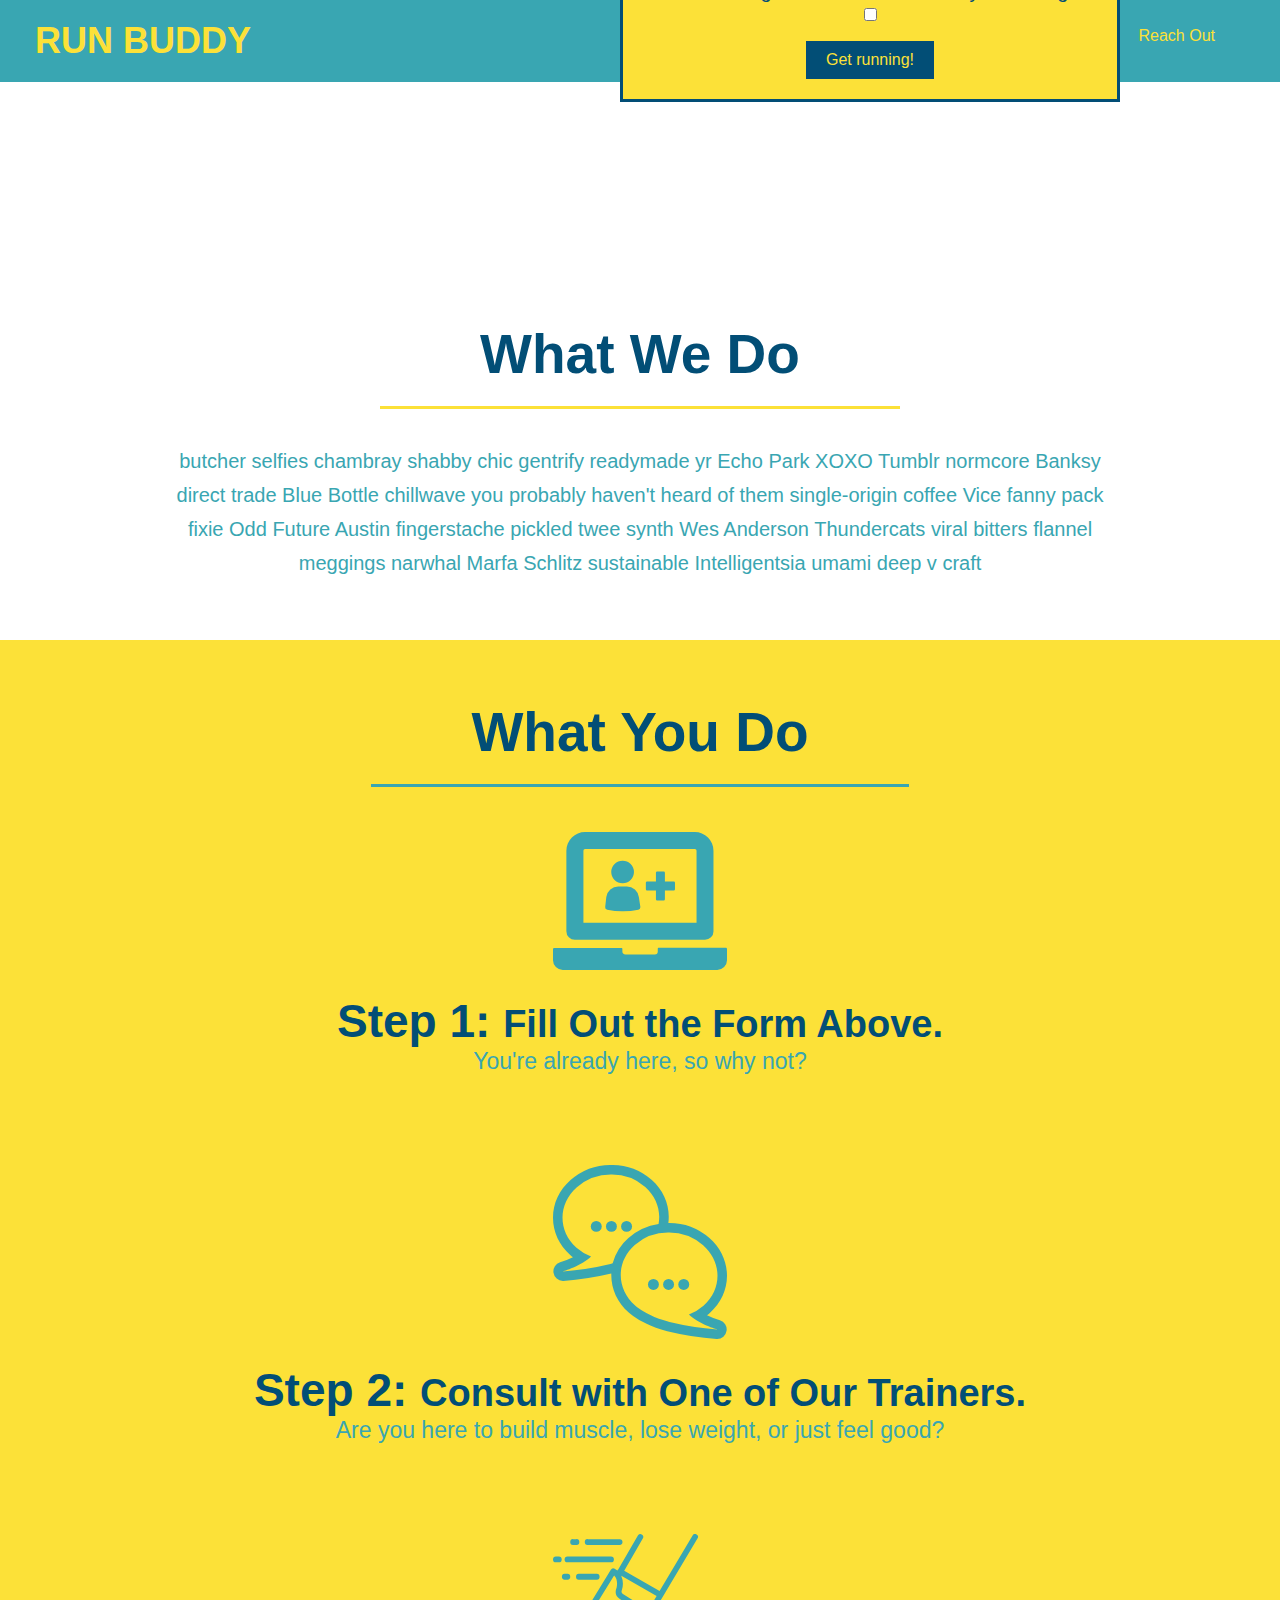
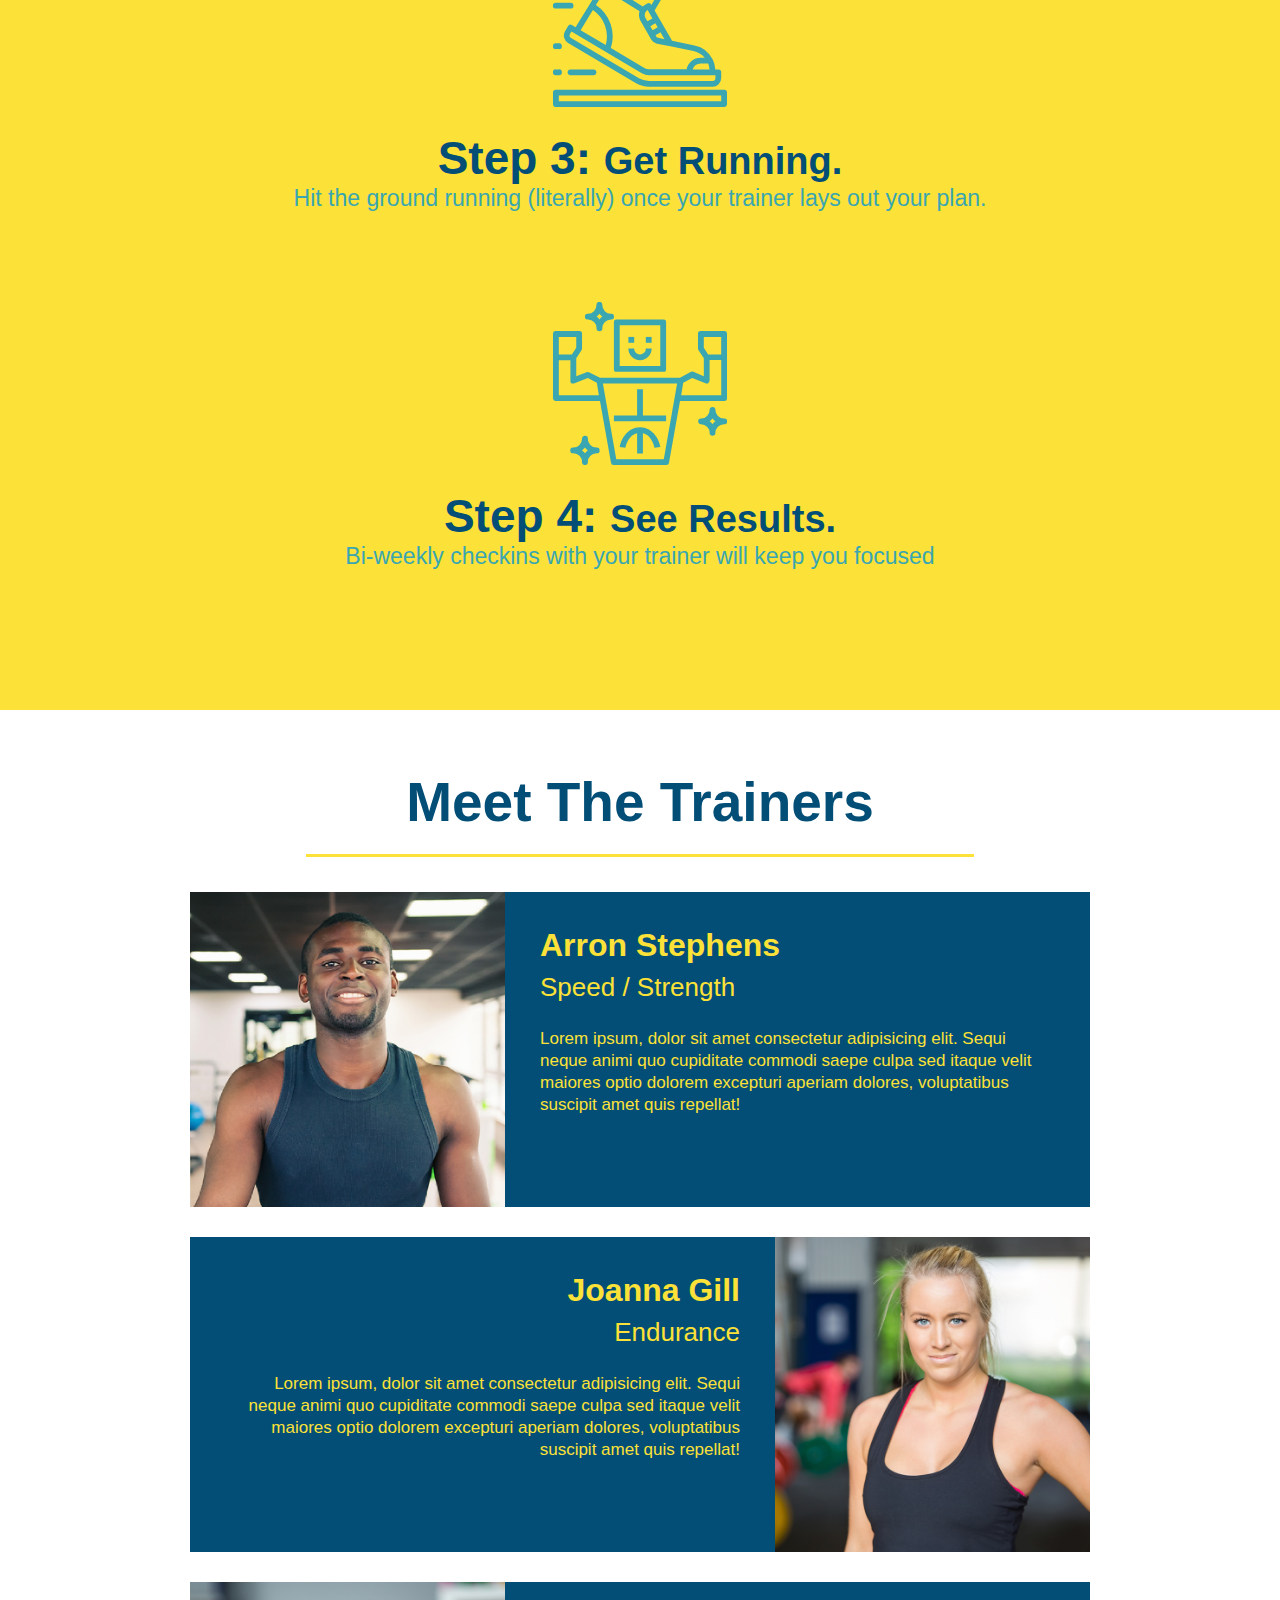
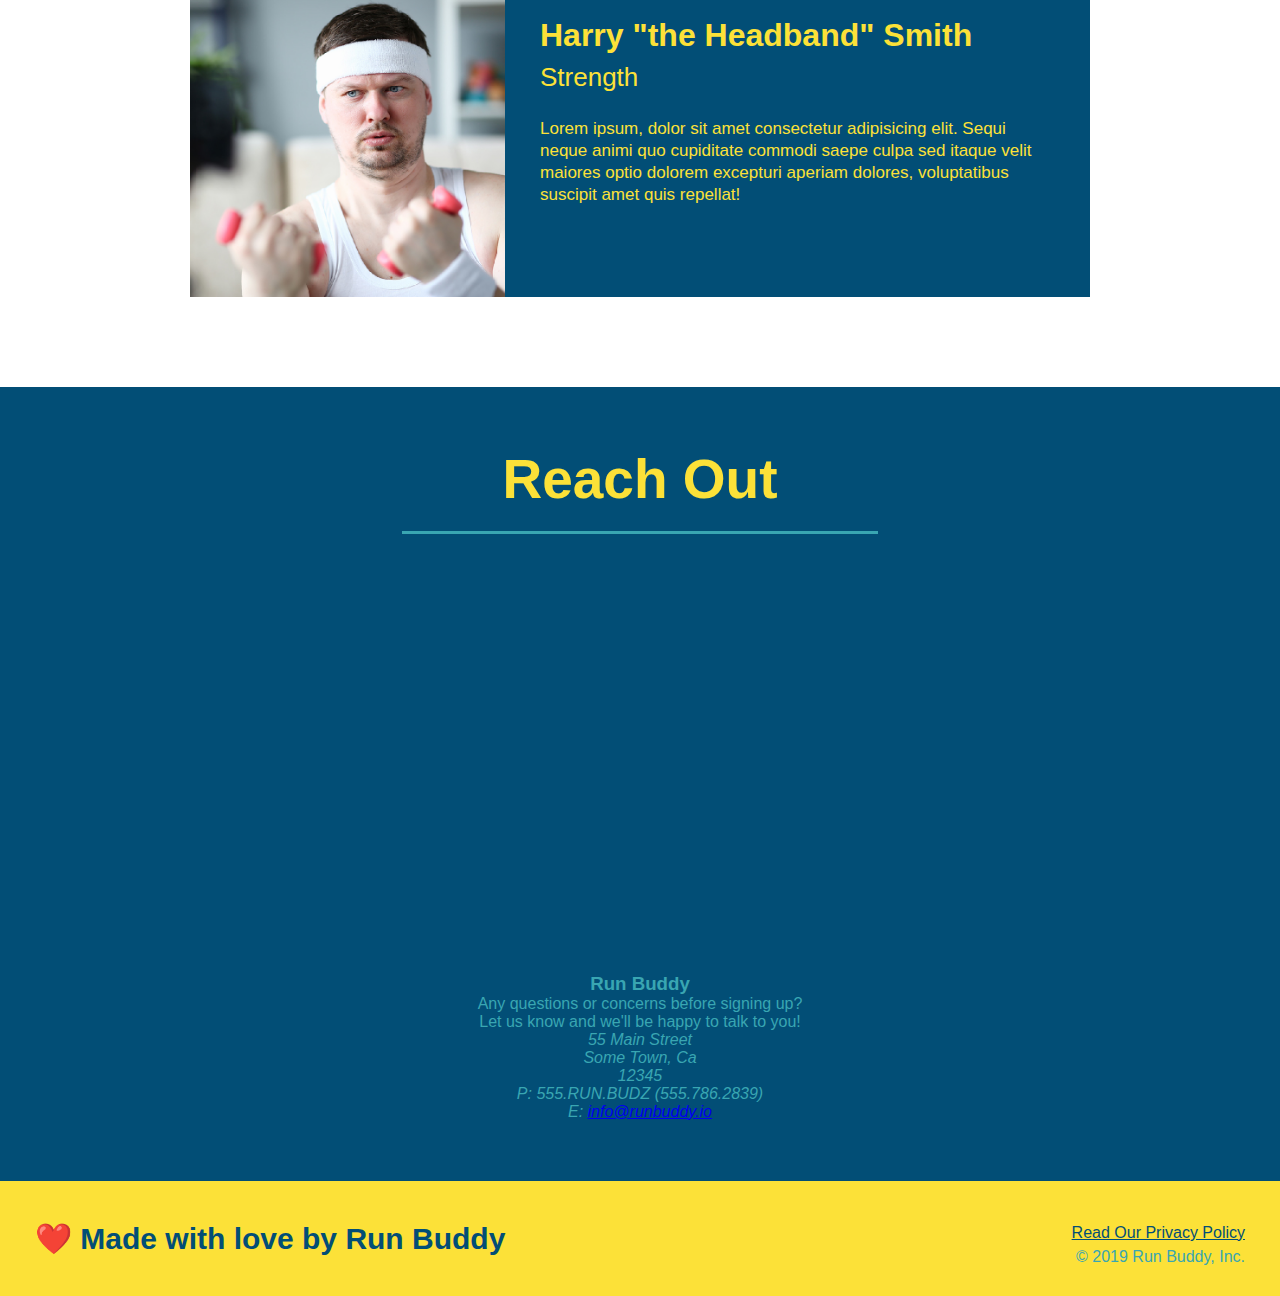
==== index.html @ 63d90741 "commit for pull" ====
<!DOCTYPE html>
<html lang="en">
<head>
    <link rel="stylesheet" href="./assets/css/style.css" />
    <meta charset="utf-8" />
    <title> Run Buddy</title>
</head>
<body>
    <!--navigation -->
 <header>
    <h1>
        <a href="/">RUN BUDDY </a>
    </h1>   
    <nav>
        <!-- Unordered list element -->
        <ul>
            <!-- List element element-->
            <li>
                <!-- Anchor element -->
                <a href="#what-we-do">What We Do</a>
            </li>
            <li>
                <a href="#what-you-do">What You Do</a>
            </li>
            <li>
                <a href="#your-trainers">Your Trainers </a>
            </li>
            <li>
                <a href="#reach-out">Reach Out </a>

            </li>
        </ul>
    </nav>
    </header>

    <!-- hero/jumbotron-->
    <section class="hero">
        <div class="hero-form">
            <h3> Get Started Today</h3>
             <p>Fill out this form and one of our trainers will schedule a consult</p>
        <!-- Add form element --> 
        <form>
            <label for="name">Enter full name:</label>
            <input type="text" placeholder="Your Name" name="name" id="name" class="form-input"/>
            
            <label for="email">Enter email address</label>
            <input type="text" placeholder="Email Address" name="email" id="email" class="form-input" />
            
            <label for="phone">Enter a telephone number:</label>
            <input type="text" placeholder="Phone Number" name="phone" id="phone" class="form-input"/>
            <p>
                Have you worked out with a trainer before?
                <input type="radio" name="trainer-confirm" id="trainer-yes" />
                <label for="trainer-yes">Yes</label>
                <input type="radio" name="trainer-confirm" id="trainer-no" />
                <label for="trainer-no">No</label>
            </p>
            <p>
                <label for="checkbox" >
                  I acknowledge that I am at least 18 years of age.
                </label>
                <input type="checkbox" name="age-confirm" id="checkbox" />
              </p>
              <button type="submit">
                Get running!
              </button>
        </form>    
        </div>
    </section>

    <!-- "what we do" section -->
    <section id="what-we-do" class="intro">
        <h2 class="section-title primary-border">What We Do</h2>
        <p>
            butcher selfies chambray shabby chic gentrify readymade yr Echo Park XOXO Tumblr normcore Banksy direct trade Blue Bottle chillwave you probably haven't heard of them single-origin coffee Vice fanny pack fixie Odd Future Austin fingerstache pickled twee synth Wes Anderson Thundercats viral bitters flannel meggings narwhal Marfa Schlitz sustainable Intelligentsia umami deep v craft
        </p>
    </section>

    <!-- "what you do" section -->
    <section id="what-you-do" class="steps">
        <h2 class="section-title secondary-border">What You Do</h2>
        
        <div>
            <!-- insert this img element -->
            <img src="./assets/images/step-1.svg" alt="" />
            <h3>Step 1: <span>Fill Out the Form Above.</span></h3>
            <p> You're already here, so why not?</p>
        </div>

        <div>
            <img src="./assets/images/step-2.svg" alt="" />
            <h3>Step 2: <span>Consult with One of Our Trainers.</span></h3> 
            <p>Are you here to build muscle, lose weight, or just feel good?</p>
        </div>

        <div>
            <img src="./assets/images/step-3.svg" alt="" />
            <h3>Step 3: <span>Get Running.</span></h3>
            <p>Hit the ground running (literally) once your trainer lays out your plan.</p>
        </div>

        <div> 
            <img src="./assets/images/step-4.svg" alt="" />
            <h3>Step 4: <span>See Results.</span></h3>
            <p>Bi-weekly checkins with your trainer will keep you focused</p>
        </div>
    </section>

<!-- "meet the trainers" section-->
<section id="your-trainers" class="trainers">
    <h2 class="section-title primary-border">
        Meet The Trainers </h2>
        <article class="trainer">
            <img src="./assets/images/trainer-1.jpg" alt="Arron Stephens in his workout clothes, ready to pump iron" />
            <div class="trainer-bio text-left">
              <h3>Arron Stephens</h3>
              <h4>Speed / Strength</h4>
              <p>
                Lorem ipsum, dolor sit amet consectetur adipisicing elit. Sequi neque animi quo cupiditate commodi saepe culpa sed
                itaque velit maiores optio dolorem excepturi aperiam dolores, voluptatibus suscipit amet quis repellat!
              </p>
            </div>
          </article>  

          <!-- second trainer bio -->
<article class="trainer">
    <div class="trainer-bio text-right">
      <h3>Joanna Gill</h3>
      <h4>Endurance</h4>
      <p>
        Lorem ipsum, dolor sit amet consectetur adipisicing elit. Sequi neque animi quo cupiditate commodi saepe culpa sed
        itaque velit maiores optio dolorem excepturi aperiam dolores, voluptatibus suscipit amet quis repellat!
      </p>
    </div>
    <img src="./assets/images/trainer-2.jpg" alt="Joanna Gill cooling off after a workout" />
  </article>
  
  <!-- third trainer bio -->
  <article class="trainer">
    <img src="./assets/images/trainer-3.jpg" alt="Harry Smith wearing a headband and lifting comically small pink weights" />
    <div class="trainer-bio text-left">
      <h3>Harry "the Headband" Smith</h3>
      <h4>Strength</h4>
      <p>
        Lorem ipsum, dolor sit amet consectetur adipisicing elit. Sequi neque animi quo cupiditate commodi saepe culpa sed
        itaque velit maiores optio dolorem excepturi aperiam dolores, voluptatibus suscipit amet quis repellat!
      </p>
    </div>
  </article>

</section>    

<!--"reach out" section-->
<section id="reach-out" class="contact">
    <h2 class="section-title secondary-border">Reach Out</h2>
    <div class="contact-info">
        <iframe src="https://www.google.com/maps/embed?pb=!1m18!1m12!1m3!1d3147.1079747227936!2d-120.42364418397035!3d37.92790791110593!2m3!1f0!2f0!3f0!3m2!1i1024!2i768!4f13.1!3m3!1m2!1s0x8090c49129b6ac57%3A0xb56c7eb95a2cd8bd!2sMain%20St%2C%20California%2095327!5e0!3m2!1sen!2sus!4v1616426329495!5m2!1sen!2sus" 
        width="400" 
        height="400" 
        style="border:0;" 
        allowfullscreen="" 
        loading="lazy">
        </iframe>
    </div>

    <div>
        <h3>Run Buddy</h3>
        <p>
            Any questions or concerns before signing up?
            <br />
            Let us know and we'll be happy to talk to you!
          </p>
          <address>
            55 Main Street <br/>
            Some Town, Ca <br/>
            12345<br />
            P: 555.RUN.BUDZ (555.786.2839)<br/>
            E: <a href="mailto:info@runbuddy.io">info@runbuddy.io</a>
          </address>
        </div>
    </div>
</section>

<!--footer-->
<footer>
    <h2>❤️ Made with love by Run Buddy</h2>
    <div> 
        <a href="./privacy-policy.html#">Read Our Privacy Policy</a><br />
        &copy; 2019 Run Buddy, Inc.
    </div>
</footer>

</body>
</html>
---- assets/css/style.css ----
*{
    margin: 0;
    padding: 0;
    box-sizing: border-box;
}

body {
    /* more on this crazy alphanumerical value in a minute! */
    color: #39a6b2;
    font-family: Helvetica, Arial, sans-serif;
  }

  /* apply styles to <header> */
  header {
      padding: 20px 35px;
      background-color: #39a6b2;
  }
  .section {
    background-color: lemonchiffon;
  }
  
  header h1 {
    font-weight: bold;
    font-size: 36px;
    color: #fce138;
    margin: 0;
  }
  
  header a {
    text-decoration: none;
    color: #fce138;
  }

  header nav {
      float: right;
      margin:7px 0;

  }

  header nav ul li{
      display: inline;
  }

  header nav ul li a{
      margin:0 30px;
      font-weight: lighter;
      font-size: 22 px;
  }

  header h1 {
    font-weight: bold;
    font-size: 36px;
    color: #fce138;
    margin: 0;
    display:inline;
  }
  footer{
      background: #fce138;
      width: 100%;
      padding: 40px 35px;
  }

  footer h2{
      display: inline;
      color: #024e76;
      font-size: 30px;
      margin: 0;
  }

  footer div{
      float: right;
      line-height: 1.5;
      text-align: right;
  }

  footer a{
      color: #024e76;
  }

  section {
    padding: 60px;
     }

  /* Hero Style Start */
.hero {
    background-image: url(https://static.fullstack-bootcamp.com/module-1/hero-bg.jpg);
    height: 600px;
    background-size: cover;
    background-position: center;
    position: relative;
  }
  /* Hero Style End */

  .hero-form {
    border: 3px solid #024e76;
    background-color: #fce138;
    padding: 20px;
    width: 500px;
    color: #024e76;
    position: absolute;
    bottom: 120px;
    right: 140px;
  }

  .hero-form h3{ 
      font-size: 24px;
      margin: 0;
  }

  .hero-form p{ 
      margin: 5px 0 15px 0;
  }

  .form-input{
      border: 1px solid #024e76;
      display: block;
      padding: 7px 15px;
      font-size: 16px;
      color: #024e76;
      width: 100%;
      margin-bottom: 15px;
  }

  .hero-form label{
      margin: 0 5px;
  }

  .hero-form button {
      color: #fce138;
      background-color: #024e76;
      border: none;
      padding: 10px 20px;
      font-size: 16px;
  }
  /* HERO STYLES END */

  .intro{
      text-align: center;
  }

  .intro p {
      line-height: 1.7;
      color: #39a6b2;
      width: 80%;
      font-size: 20px;
  }

  .intro p {
    /* add this alongside your other declarations */
    margin: 0 auto;
  }

  .steps {
    text-align: center;
    background: #fce138;
  }

  .section-title {
    font-size: 55px;
    color: #024e76;
    margin-bottom: 35px;
    padding: 0 100px 20px 100px;
    display: inline-block;
    border-bottom: 3px solid;
  }
  
  .primary-border {
    border-color: #fce138;
  }
  
  .secondary-border {
    border-color: #39a6b2;
  }

  .steps div{
      margin-bottom: 80px;
  }

  .steps img{
      width: 15%;
      margin: 10px 0;
  }

  .steps h3{
      color:#024e76;
      font-size: 46px;
      margin-top: 10px;
  }

  .steps p{
      color: #39a6b2;
      font-size: 23px;
  }

  .steps span{
      font-size: 38px;
  }

  .trainers {
      text-align: center;
  }

  .trainer{
      width: 900px;
      margin: 0 auto 30px auto;
      background: #024e76;
      color: #fce138;
      overflow: auto;
  }

  .trainer img{
      width: 35%;
      float: left;
  }

  .trainer-bio {
      padding: 35px;
      float: left;
      width: 65%;
  }

  .text-left {
    text-align: left;
  }
  
  .text-right {
    text-align: right;
  }

  .trainer-bio h3 {
    font-size: 32px;
    margin-bottom: 8px;
  }
  
  .trainer-bio h4 {
    font-weight: lighter;
    font-size: 26px;
    margin-bottom: 25px;
  }
  
  .trainer-bio p {
    font-size: 17px;
    line-height: 1.3;
  }

  /* REACH OUT STYLES START */
.contact {
    text-align: center;
    background: #024e76;
  }

  .contact h2 {
    color: #fce138;
  }

  .contact-info iframe{
      width: 400px;
      height: 400px;
    }

  .contact-info div {
    width: 410px;
    display: inline-block;
    vertical-align: top;
    text-align: left;
    margin: 30px 0 0 60px;
    color: rgb(240, 229, 229);
  }

  .contact-info h3 {
    color: #fce138;
    font-size: 32px;
  }
  
  .contact-info p, .contact-info address {
    margin: 20px 0;
    line-height: 1.5;
    font-size: 20px;
    font-style: normal;
  }
  
  .contact-info a {
    color: #fce138;
  }
  
  /* REACH OUT STYLES END */

  /* homepage hero */
.hero {
    margin: 20px;
    background-color: white;
    font-size: 20px;
    color: blue;
  }
  
  /* secondary page hero */
  .hero-secondary {
    margin: 20px;
    background-color: black;
    font-size: 20px;
    color: red;
  }

  .hero {
    margin: 20px;
    font-size: 20px;
    background-color: white;
    color: blue;
  }
  
  /* these two colors will override the ones above in .hero */
  .hero-secondary {
    background-color: black;
    color: red;
  }

  .hero {
    background-position: bottom;
    height: auto;
    text-align: center;
    margin-bottom: 40px;
  }

  .page-title{
      color: #fce138;
      display: inline-block;
      border-bottom: 4px solid #fce138;
      padding: 0 80px 15px 80px;
      font-weight: normal;
      font-size: 42px;
      font-style: italic;
  }
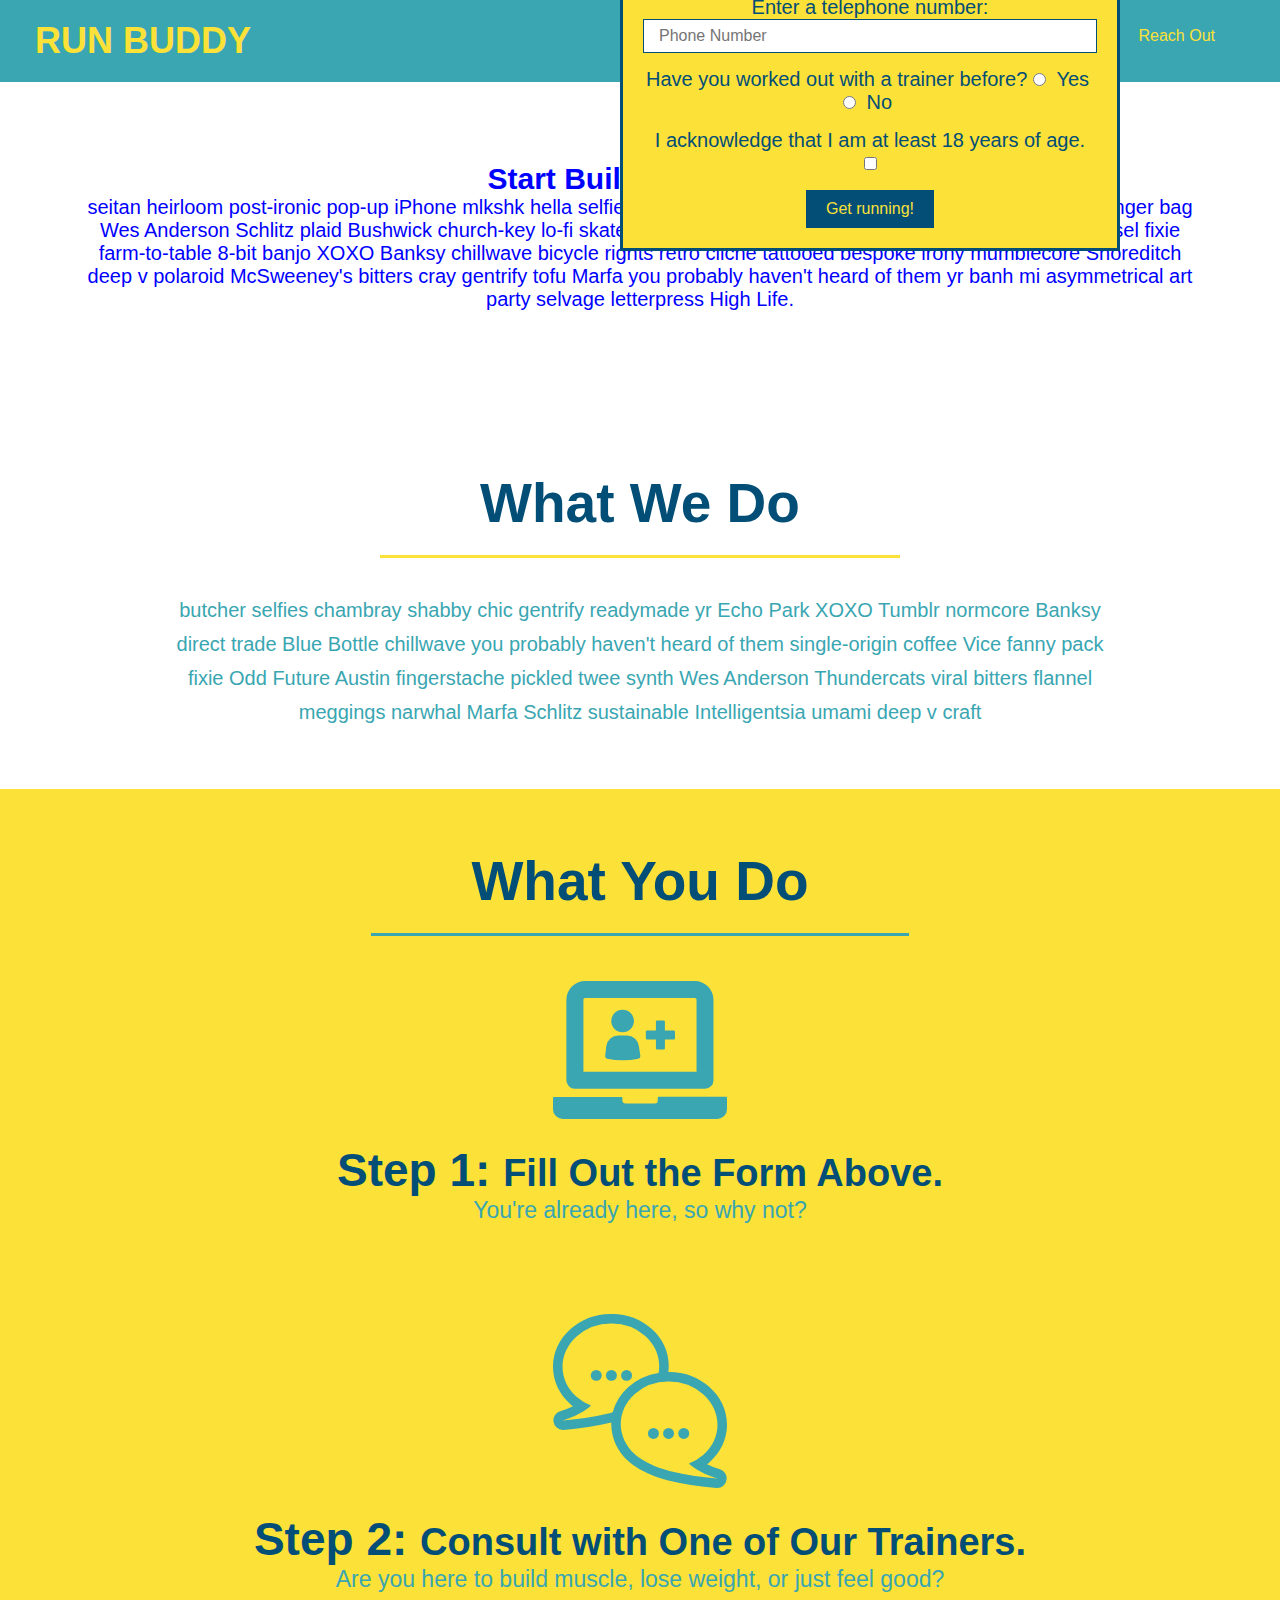
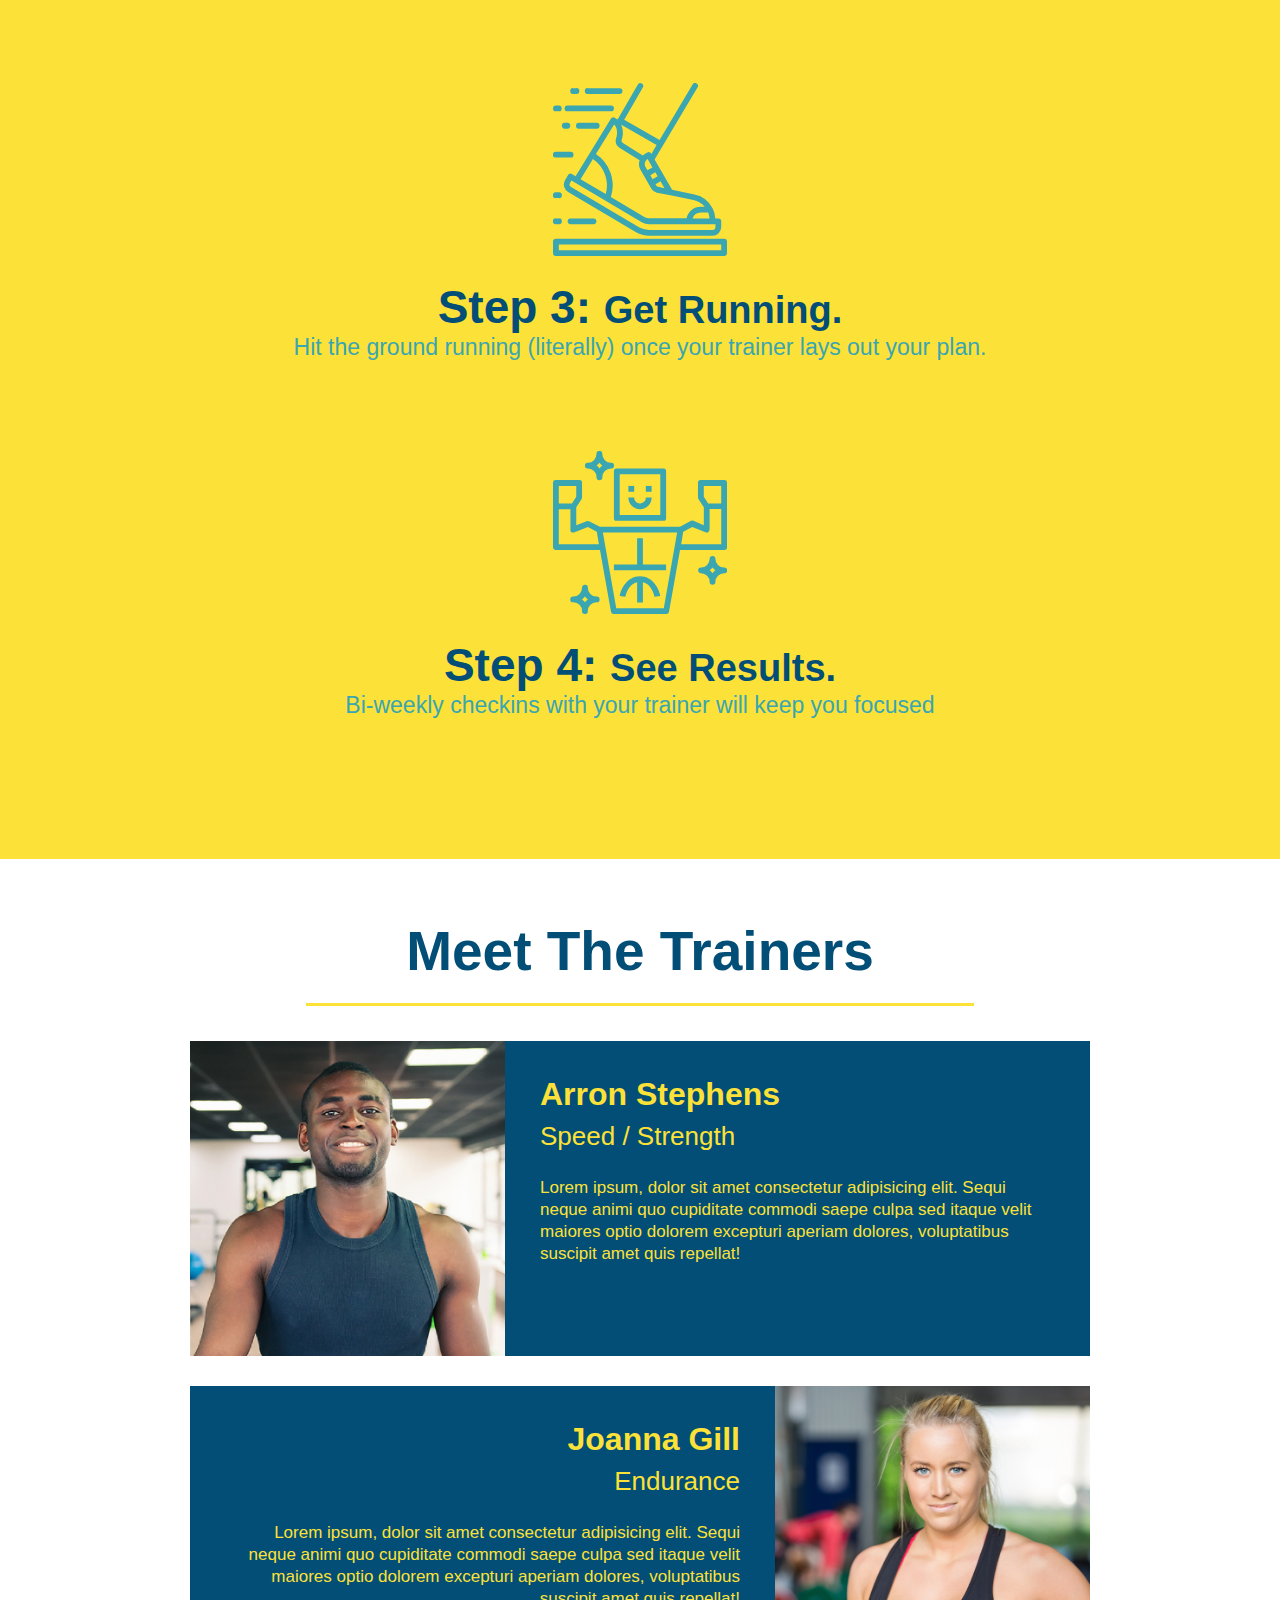
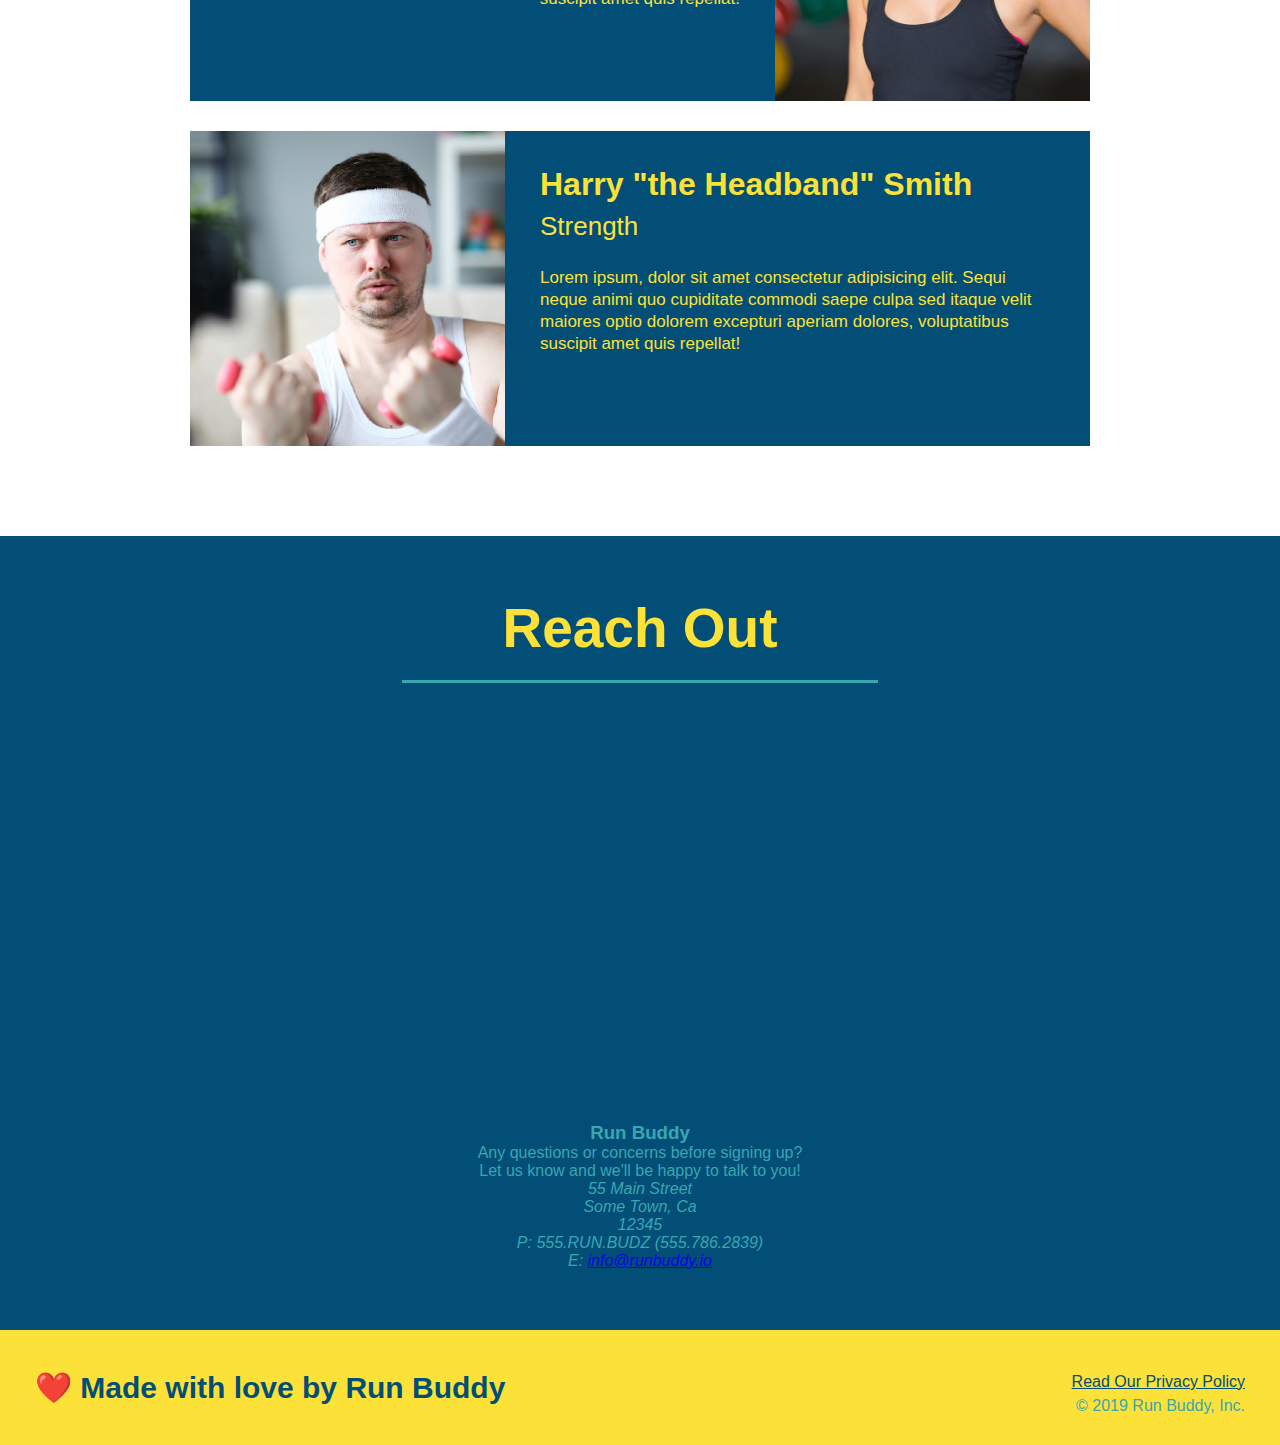
==== commit 919fe105: "add content to hero, replace image" ====
--- a/index.html
+++ b/index.html
@@ -35,6 +35,12 @@
 
     <!-- hero/jumbotron-->
     <section class="hero">
+        <div class="hero-cta">
+            <h2>Start Building Habits.</h2>
+            <p>
+              seitan heirloom post-ironic pop-up iPhone mlkshk hella selfies fashion axe occupy readymade put a bird on it messenger bag Wes Anderson Schlitz plaid Bushwick church-key lo-fi skateboard slow-carb hashtag trust fund Williamsburg biodiesel fixie farm-to-table 8-bit banjo XOXO Banksy chillwave bicycle rights retro cliche tattooed bespoke irony mumblecore Shoreditch deep v polaroid McSweeney's bitters cray gentrify tofu Marfa you probably haven't heard of them yr banh mi asymmetrical art party selvage letterpress High Life.
+            </p>
+          </div>
         <div class="hero-form">
             <h3> Get Started Today</h3>
              <p>Fill out this form and one of our trainers will schedule a consult</p>
--- a/assets/css/style.css
+++ b/assets/css/style.css
@@ -1,332 +1,332 @@
 *{
+  margin: 0;
+  padding: 0;
+  box-sizing: border-box;
+}
+
+body {
+  /* more on this crazy alphanumerical value in a minute! */
+  color: #39a6b2;
+  font-family: Helvetica, Arial, sans-serif;
+}
+
+/* apply styles to <header> */
+header {
+    padding: 20px 35px;
+    background-color: #39a6b2;
+}
+.section {
+  background-color: lemonchiffon;
+}
+
+header h1 {
+  font-weight: bold;
+  font-size: 36px;
+  color: #fce138;
+  margin: 0;
+}
+
+header a {
+  text-decoration: none;
+  color: #fce138;
+}
+
+header nav {
+    float: right;
+    margin:7px 0;
+
+}
+
+header nav ul li{
+    display: inline;
+}
+
+header nav ul li a{
+    margin:0 30px;
+    font-weight: lighter;
+    font-size: 22 px;
+}
+
+header h1 {
+  font-weight: bold;
+  font-size: 36px;
+  color: #fce138;
+  margin: 0;
+  display:inline;
+}
+footer{
+    background: #fce138;
+    width: 100%;
+    padding: 40px 35px;
+}
+
+footer h2{
+    display: inline;
+    color: #024e76;
+    font-size: 30px;
     margin: 0;
-    padding: 0;
-    box-sizing: border-box;
-}
-
-body {
-    /* more on this crazy alphanumerical value in a minute! */
+}
+
+footer div{
+    float: right;
+    line-height: 1.5;
+    text-align: right;
+}
+
+footer a{
+    color: #024e76;
+}
+
+section {
+  padding: 60px;
+   }
+
+/* Hero Style Start */
+.hero {
+  background-image: url(https://static.fullstack-bootcamp.com/module-1/hero-bg.jpg);
+  height: 600px;
+  background-size: cover;
+  background-position: center;
+  position: relative;
+}
+/* Hero Style End */
+
+.hero-form {
+  border: 3px solid #024e76;
+  background-color: #fce138;
+  padding: 20px;
+  width: 500px;
+  color: #024e76;
+  position: absolute;
+  bottom: 120px;
+  right: 140px;
+}
+
+.hero-form h3{ 
+    font-size: 24px;
+    margin: 0;
+}
+
+.hero-form p{ 
+    margin: 5px 0 15px 0;
+}
+
+.form-input{
+    border: 1px solid #024e76;
+    display: block;
+    padding: 7px 15px;
+    font-size: 16px;
+    color: #024e76;
+    width: 100%;
+    margin-bottom: 15px;
+}
+
+.hero-form label{
+    margin: 0 5px;
+}
+
+.hero-form button {
+    color: #fce138;
+    background-color: #024e76;
+    border: none;
+    padding: 10px 20px;
+    font-size: 16px;
+}
+/* HERO STYLES END */
+
+.intro{
+    text-align: center;
+}
+
+.intro p {
+    line-height: 1.7;
     color: #39a6b2;
-    font-family: Helvetica, Arial, sans-serif;
+    width: 80%;
+    font-size: 20px;
+}
+
+.intro p {
+  /* add this alongside your other declarations */
+  margin: 0 auto;
+}
+
+.steps {
+  text-align: center;
+  background: #fce138;
+}
+
+.section-title {
+  font-size: 55px;
+  color: #024e76;
+  margin-bottom: 35px;
+  padding: 0 100px 20px 100px;
+  display: inline-block;
+  border-bottom: 3px solid;
+}
+
+.primary-border {
+  border-color: #fce138;
+}
+
+.secondary-border {
+  border-color: #39a6b2;
+}
+
+.steps div{
+    margin-bottom: 80px;
+}
+
+.steps img{
+    width: 15%;
+    margin: 10px 0;
+}
+
+.steps h3{
+    color:#024e76;
+    font-size: 46px;
+    margin-top: 10px;
+}
+
+.steps p{
+    color: #39a6b2;
+    font-size: 23px;
+}
+
+.steps span{
+    font-size: 38px;
+}
+
+.trainers {
+    text-align: center;
+}
+
+.trainer{
+    width: 900px;
+    margin: 0 auto 30px auto;
+    background: #024e76;
+    color: #fce138;
+    overflow: auto;
+}
+
+.trainer img{
+    width: 35%;
+    float: left;
+}
+
+.trainer-bio {
+    padding: 35px;
+    float: left;
+    width: 65%;
+}
+
+.text-left {
+  text-align: left;
+}
+
+.text-right {
+  text-align: right;
+}
+
+.trainer-bio h3 {
+  font-size: 32px;
+  margin-bottom: 8px;
+}
+
+.trainer-bio h4 {
+  font-weight: lighter;
+  font-size: 26px;
+  margin-bottom: 25px;
+}
+
+.trainer-bio p {
+  font-size: 17px;
+  line-height: 1.3;
+}
+
+/* REACH OUT STYLES START */
+.contact {
+  text-align: center;
+  background: #024e76;
+}
+
+.contact h2 {
+  color: #fce138;
+}
+
+.contact-info iframe{
+    width: 400px;
+    height: 400px;
   }
 
-  /* apply styles to <header> */
-  header {
-      padding: 20px 35px;
-      background-color: #39a6b2;
-  }
-  .section {
-    background-color: lemonchiffon;
-  }
-  
-  header h1 {
-    font-weight: bold;
-    font-size: 36px;
+.contact-info div {
+  width: 410px;
+  display: inline-block;
+  vertical-align: top;
+  text-align: left;
+  margin: 30px 0 0 60px;
+  color: rgb(240, 229, 229);
+}
+
+.contact-info h3 {
+  color: #fce138;
+  font-size: 32px;
+}
+
+.contact-info p, .contact-info address {
+  margin: 20px 0;
+  line-height: 1.5;
+  font-size: 20px;
+  font-style: normal;
+}
+
+.contact-info a {
+  color: #fce138;
+}
+
+/* REACH OUT STYLES END */
+
+/* homepage hero */
+.hero {
+  margin: 20px;
+  background-color: white;
+  font-size: 20px;
+  color: blue;
+}
+
+/* secondary page hero */
+.hero-secondary {
+  margin: 20px;
+  background-color: black;
+  font-size: 20px;
+  color: red;
+}
+
+.hero {
+  margin: 20px;
+  font-size: 20px;
+  background-color: white;
+  color: blue;
+}
+
+/* these two colors will override the ones above in .hero */
+.hero-secondary {
+  background-color: black;
+  color: red;
+}
+
+.hero {
+  background-position: bottom;
+  height: auto;
+  text-align: center;
+  margin-bottom: 40px;
+}
+
+.page-title{
     color: #fce138;
-    margin: 0;
-  }
-  
-  header a {
-    text-decoration: none;
-    color: #fce138;
-  }
-
-  header nav {
-      float: right;
-      margin:7px 0;
-
-  }
-
-  header nav ul li{
-      display: inline;
-  }
-
-  header nav ul li a{
-      margin:0 30px;
-      font-weight: lighter;
-      font-size: 22 px;
-  }
-
-  header h1 {
-    font-weight: bold;
-    font-size: 36px;
-    color: #fce138;
-    margin: 0;
-    display:inline;
-  }
-  footer{
-      background: #fce138;
-      width: 100%;
-      padding: 40px 35px;
-  }
-
-  footer h2{
-      display: inline;
-      color: #024e76;
-      font-size: 30px;
-      margin: 0;
-  }
-
-  footer div{
-      float: right;
-      line-height: 1.5;
-      text-align: right;
-  }
-
-  footer a{
-      color: #024e76;
-  }
-
-  section {
-    padding: 60px;
-     }
-
-  /* Hero Style Start */
-.hero {
-    background-image: url(https://static.fullstack-bootcamp.com/module-1/hero-bg.jpg);
-    height: 600px;
-    background-size: cover;
-    background-position: center;
-    position: relative;
-  }
-  /* Hero Style End */
-
-  .hero-form {
-    border: 3px solid #024e76;
-    background-color: #fce138;
-    padding: 20px;
-    width: 500px;
-    color: #024e76;
-    position: absolute;
-    bottom: 120px;
-    right: 140px;
-  }
-
-  .hero-form h3{ 
-      font-size: 24px;
-      margin: 0;
-  }
-
-  .hero-form p{ 
-      margin: 5px 0 15px 0;
-  }
-
-  .form-input{
-      border: 1px solid #024e76;
-      display: block;
-      padding: 7px 15px;
-      font-size: 16px;
-      color: #024e76;
-      width: 100%;
-      margin-bottom: 15px;
-  }
-
-  .hero-form label{
-      margin: 0 5px;
-  }
-
-  .hero-form button {
-      color: #fce138;
-      background-color: #024e76;
-      border: none;
-      padding: 10px 20px;
-      font-size: 16px;
-  }
-  /* HERO STYLES END */
-
-  .intro{
-      text-align: center;
-  }
-
-  .intro p {
-      line-height: 1.7;
-      color: #39a6b2;
-      width: 80%;
-      font-size: 20px;
-  }
-
-  .intro p {
-    /* add this alongside your other declarations */
-    margin: 0 auto;
-  }
-
-  .steps {
-    text-align: center;
-    background: #fce138;
-  }
-
-  .section-title {
-    font-size: 55px;
-    color: #024e76;
-    margin-bottom: 35px;
-    padding: 0 100px 20px 100px;
     display: inline-block;
-    border-bottom: 3px solid;
-  }
-  
-  .primary-border {
-    border-color: #fce138;
-  }
-  
-  .secondary-border {
-    border-color: #39a6b2;
-  }
-
-  .steps div{
-      margin-bottom: 80px;
-  }
-
-  .steps img{
-      width: 15%;
-      margin: 10px 0;
-  }
-
-  .steps h3{
-      color:#024e76;
-      font-size: 46px;
-      margin-top: 10px;
-  }
-
-  .steps p{
-      color: #39a6b2;
-      font-size: 23px;
-  }
-
-  .steps span{
-      font-size: 38px;
-  }
-
-  .trainers {
-      text-align: center;
-  }
-
-  .trainer{
-      width: 900px;
-      margin: 0 auto 30px auto;
-      background: #024e76;
-      color: #fce138;
-      overflow: auto;
-  }
-
-  .trainer img{
-      width: 35%;
-      float: left;
-  }
-
-  .trainer-bio {
-      padding: 35px;
-      float: left;
-      width: 65%;
-  }
-
-  .text-left {
-    text-align: left;
-  }
-  
-  .text-right {
-    text-align: right;
-  }
-
-  .trainer-bio h3 {
-    font-size: 32px;
-    margin-bottom: 8px;
-  }
-  
-  .trainer-bio h4 {
-    font-weight: lighter;
-    font-size: 26px;
-    margin-bottom: 25px;
-  }
-  
-  .trainer-bio p {
-    font-size: 17px;
-    line-height: 1.3;
-  }
-
-  /* REACH OUT STYLES START */
-.contact {
-    text-align: center;
-    background: #024e76;
-  }
-
-  .contact h2 {
-    color: #fce138;
-  }
-
-  .contact-info iframe{
-      width: 400px;
-      height: 400px;
-    }
-
-  .contact-info div {
-    width: 410px;
-    display: inline-block;
-    vertical-align: top;
-    text-align: left;
-    margin: 30px 0 0 60px;
-    color: rgb(240, 229, 229);
-  }
-
-  .contact-info h3 {
-    color: #fce138;
-    font-size: 32px;
-  }
-  
-  .contact-info p, .contact-info address {
-    margin: 20px 0;
-    line-height: 1.5;
-    font-size: 20px;
-    font-style: normal;
-  }
-  
-  .contact-info a {
-    color: #fce138;
-  }
-  
-  /* REACH OUT STYLES END */
-
-  /* homepage hero */
-.hero {
-    margin: 20px;
-    background-color: white;
-    font-size: 20px;
-    color: blue;
-  }
-  
-  /* secondary page hero */
-  .hero-secondary {
-    margin: 20px;
-    background-color: black;
-    font-size: 20px;
-    color: red;
-  }
-
-  .hero {
-    margin: 20px;
-    font-size: 20px;
-    background-color: white;
-    color: blue;
-  }
-  
-  /* these two colors will override the ones above in .hero */
-  .hero-secondary {
-    background-color: black;
-    color: red;
-  }
-
-  .hero {
-    background-position: bottom;
-    height: auto;
-    text-align: center;
-    margin-bottom: 40px;
-  }
-
-  .page-title{
-      color: #fce138;
-      display: inline-block;
-      border-bottom: 4px solid #fce138;
-      padding: 0 80px 15px 80px;
-      font-weight: normal;
-      font-size: 42px;
-      font-style: italic;
-  }+    border-bottom: 4px solid #fce138;
+    padding: 0 80px 15px 80px;
+    font-weight: normal;
+    font-size: 42px;
+    font-style: italic;
+}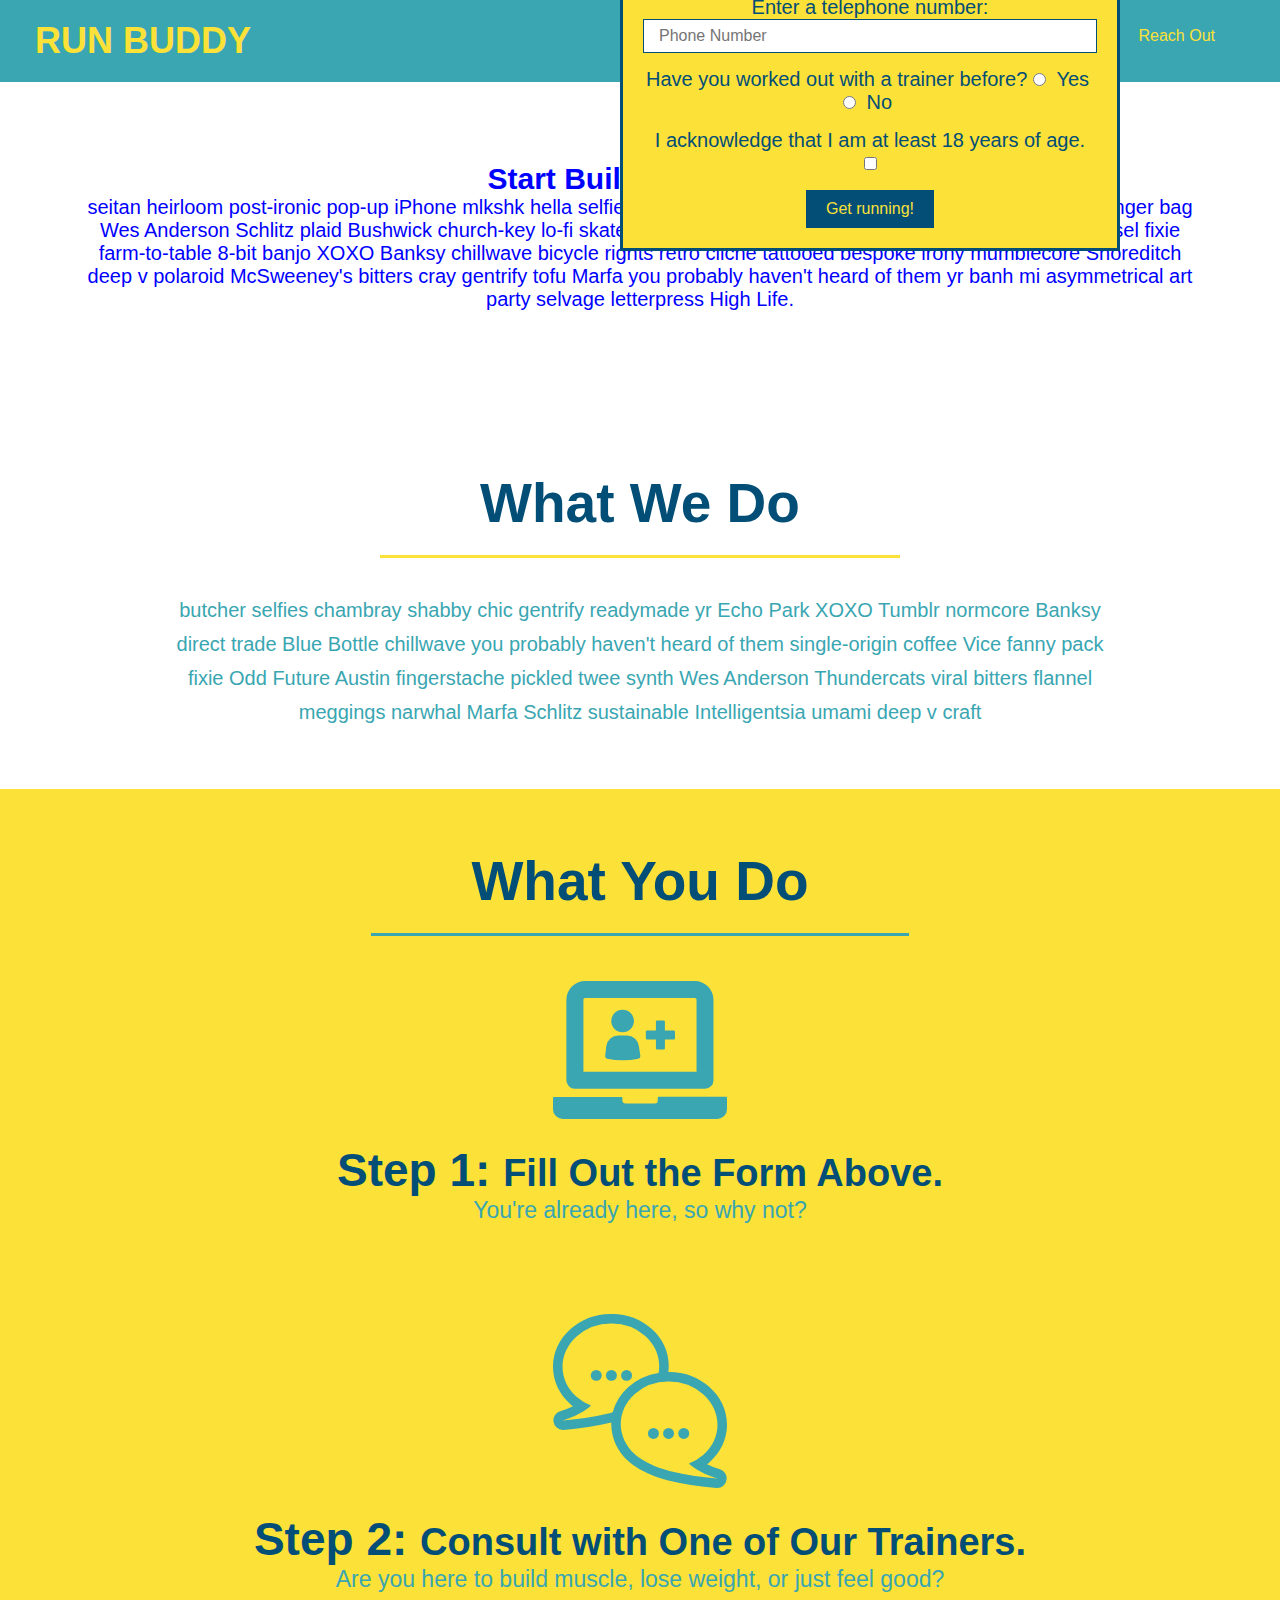
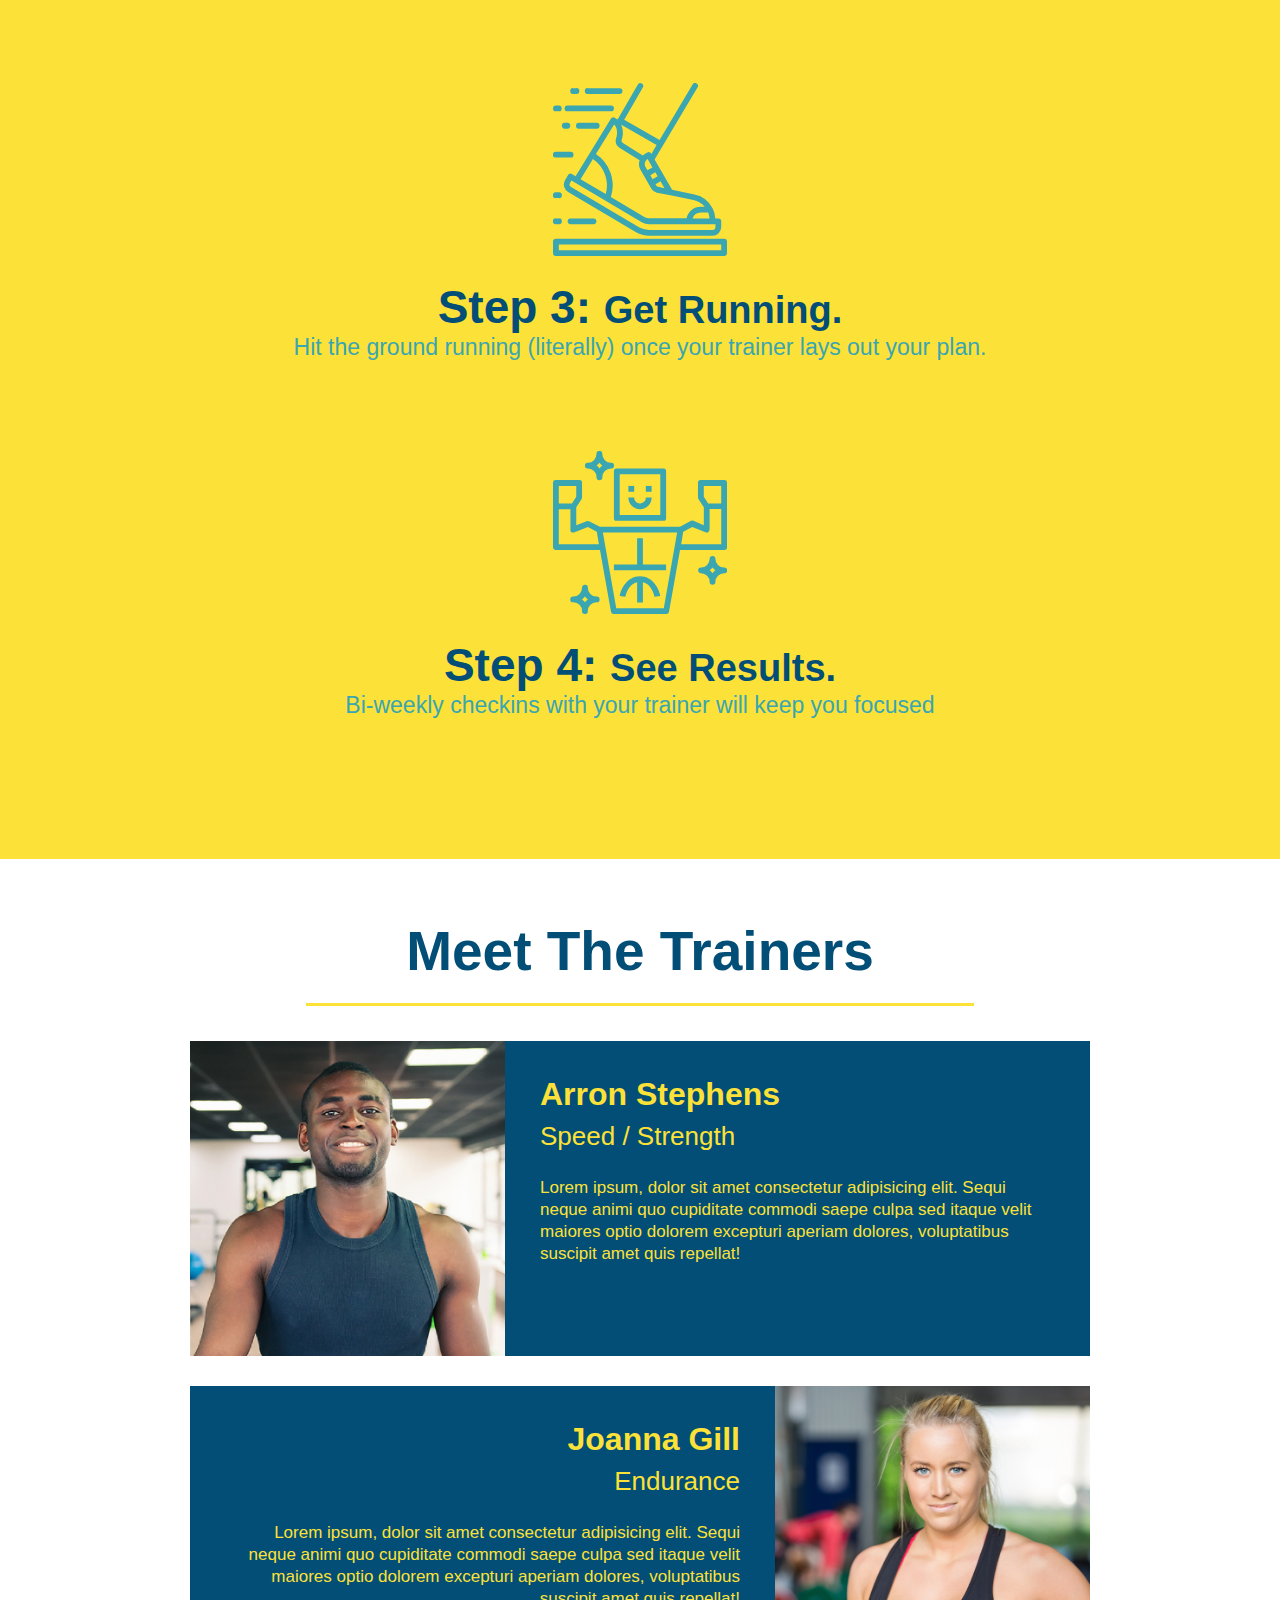
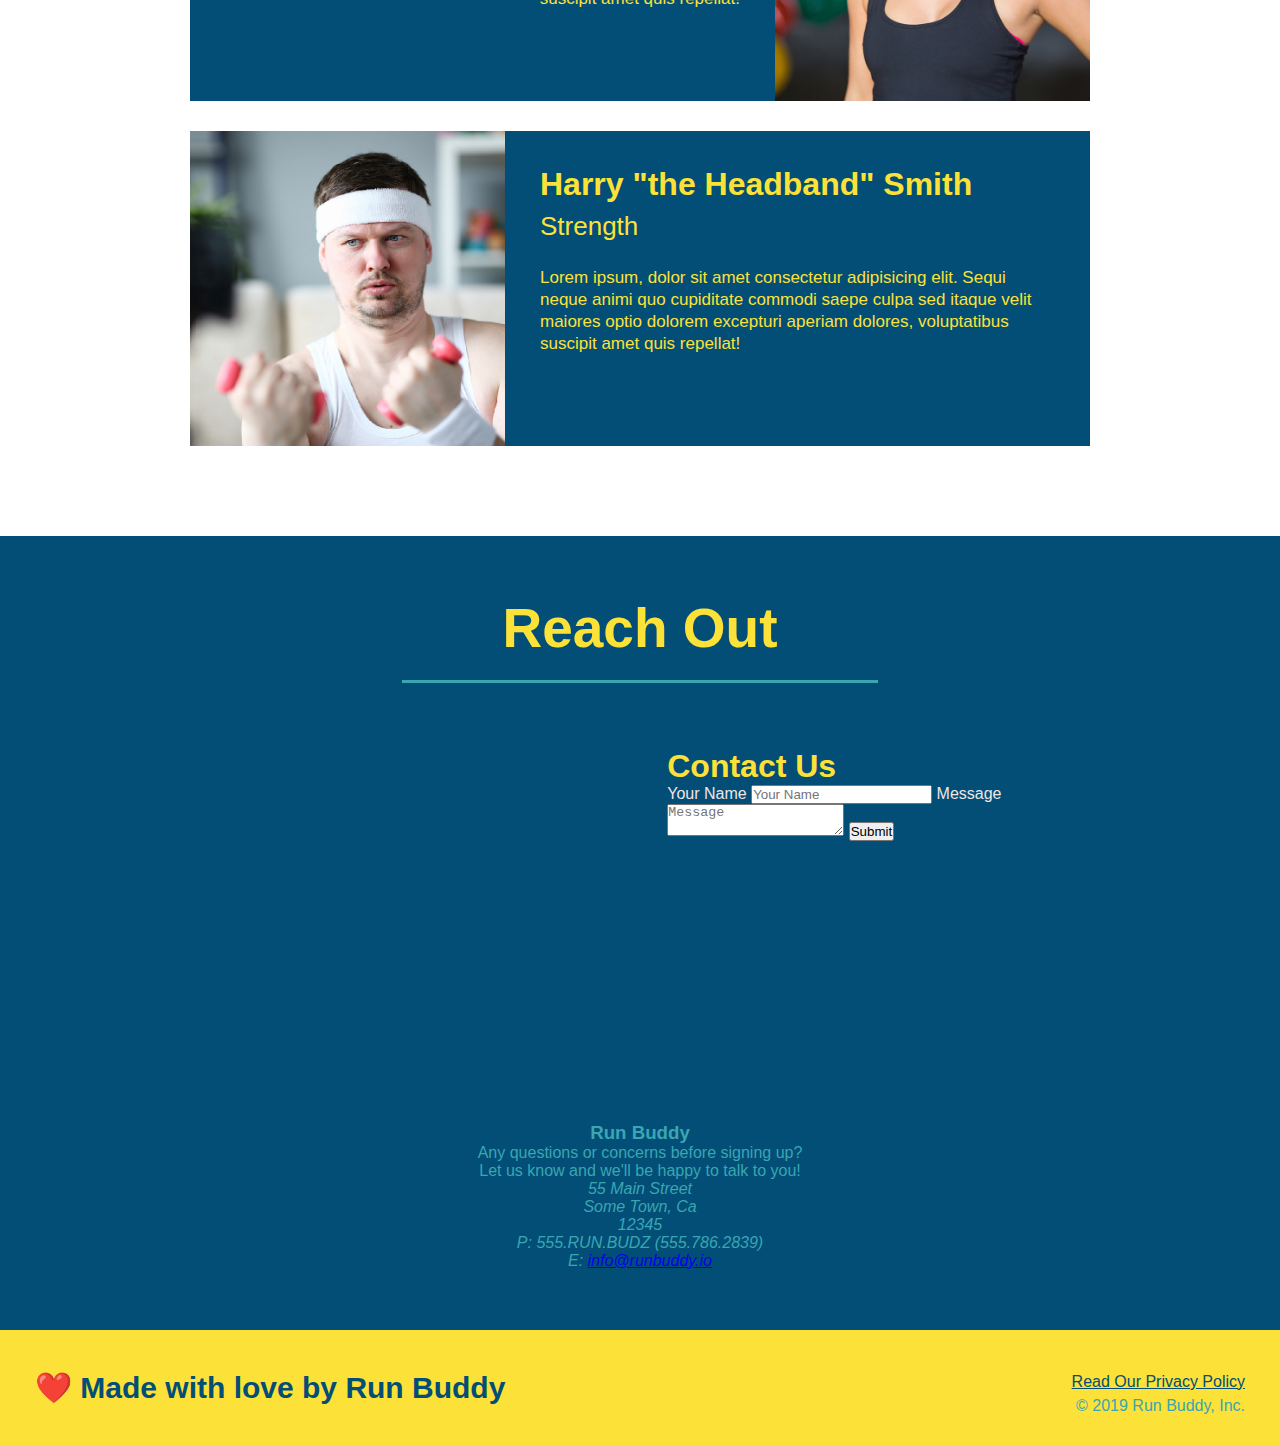
==== commit 7265f8d3: "add contact-form" ====
--- a/index.html
+++ b/index.html
@@ -167,6 +167,19 @@
         allowfullscreen="" 
         loading="lazy">
         </iframe>
+
+        <div class="contact-form">
+            <h3>Contact Us</h3>
+            <form>
+               <label for="contact-name">Your Name</label>
+               <input type="text" id="contact-name" placeholder="Your Name" />
+          
+               <label for="contact-message">Message</label>
+               <textarea id="contact-message" placeholder="Message"></textarea>
+          
+               <button type="submit">Submit</button>
+              </form>
+          </div>
     </div>
 
     <div>
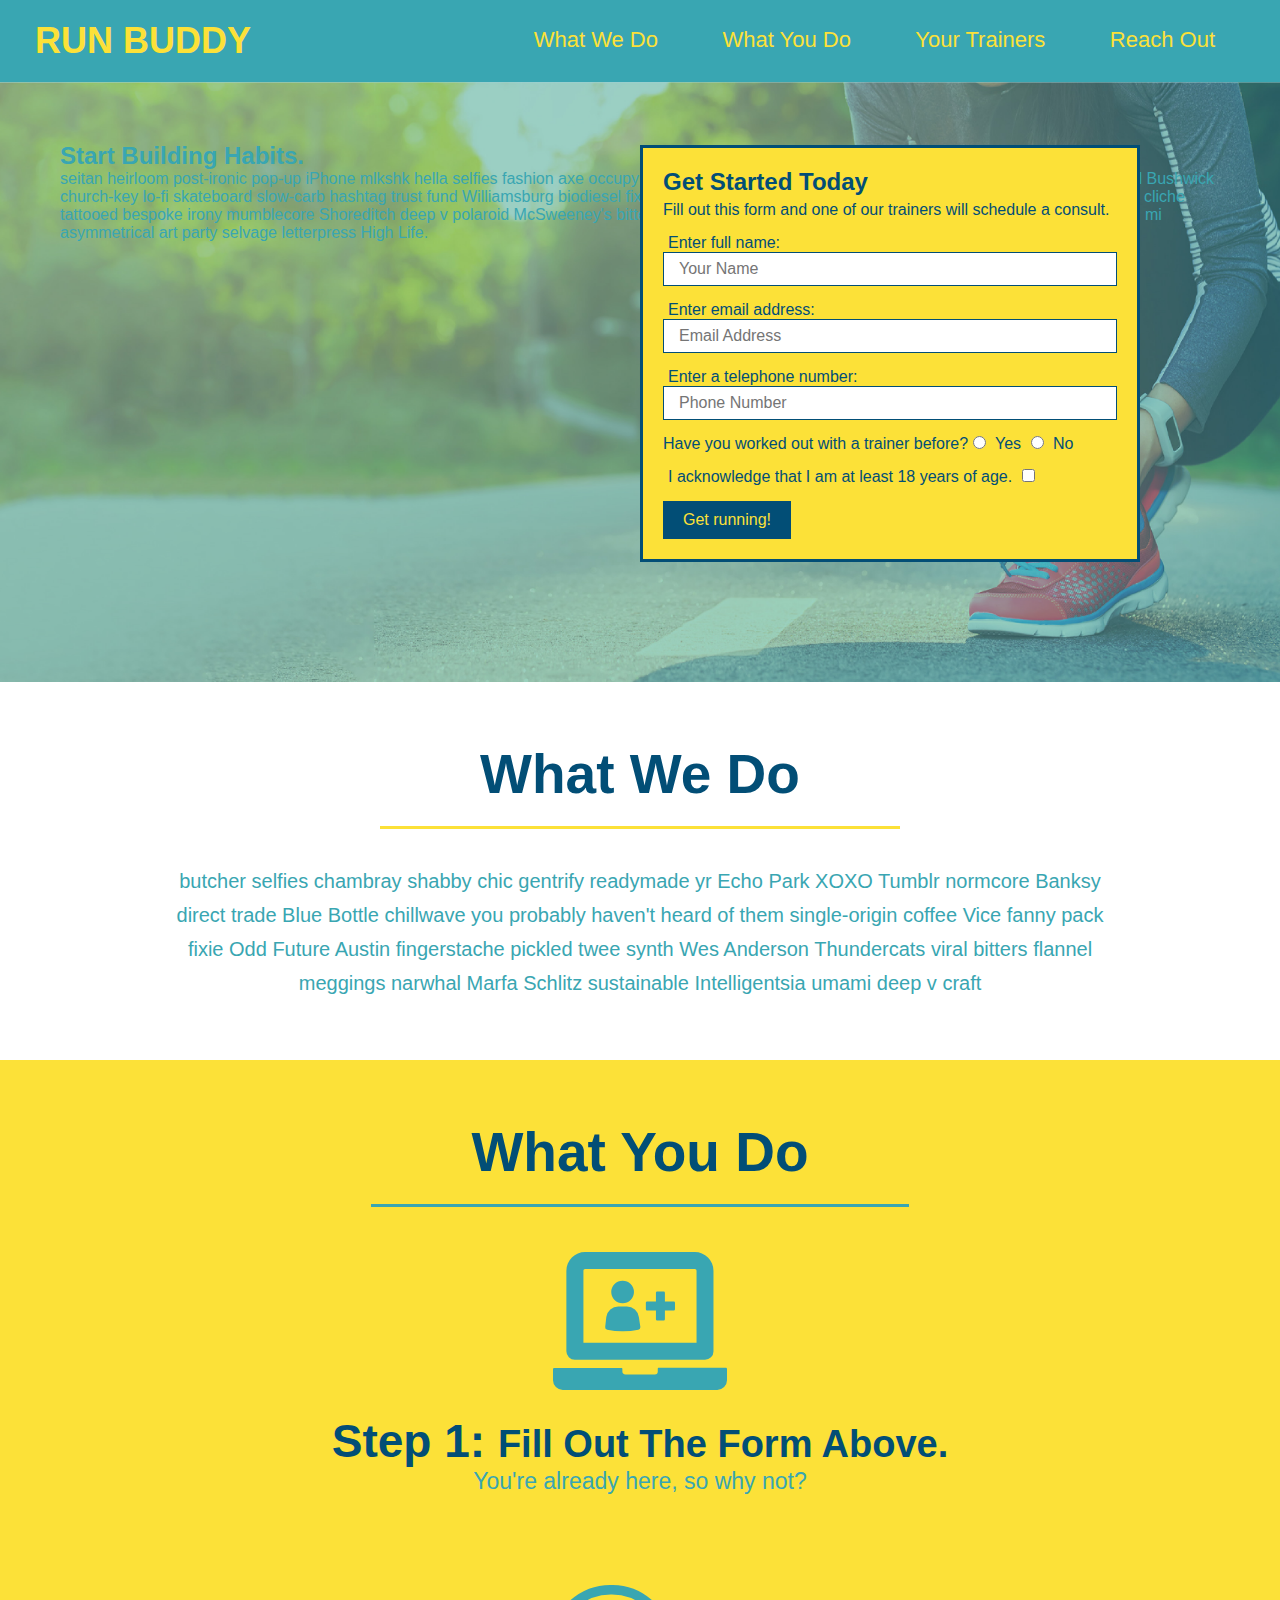
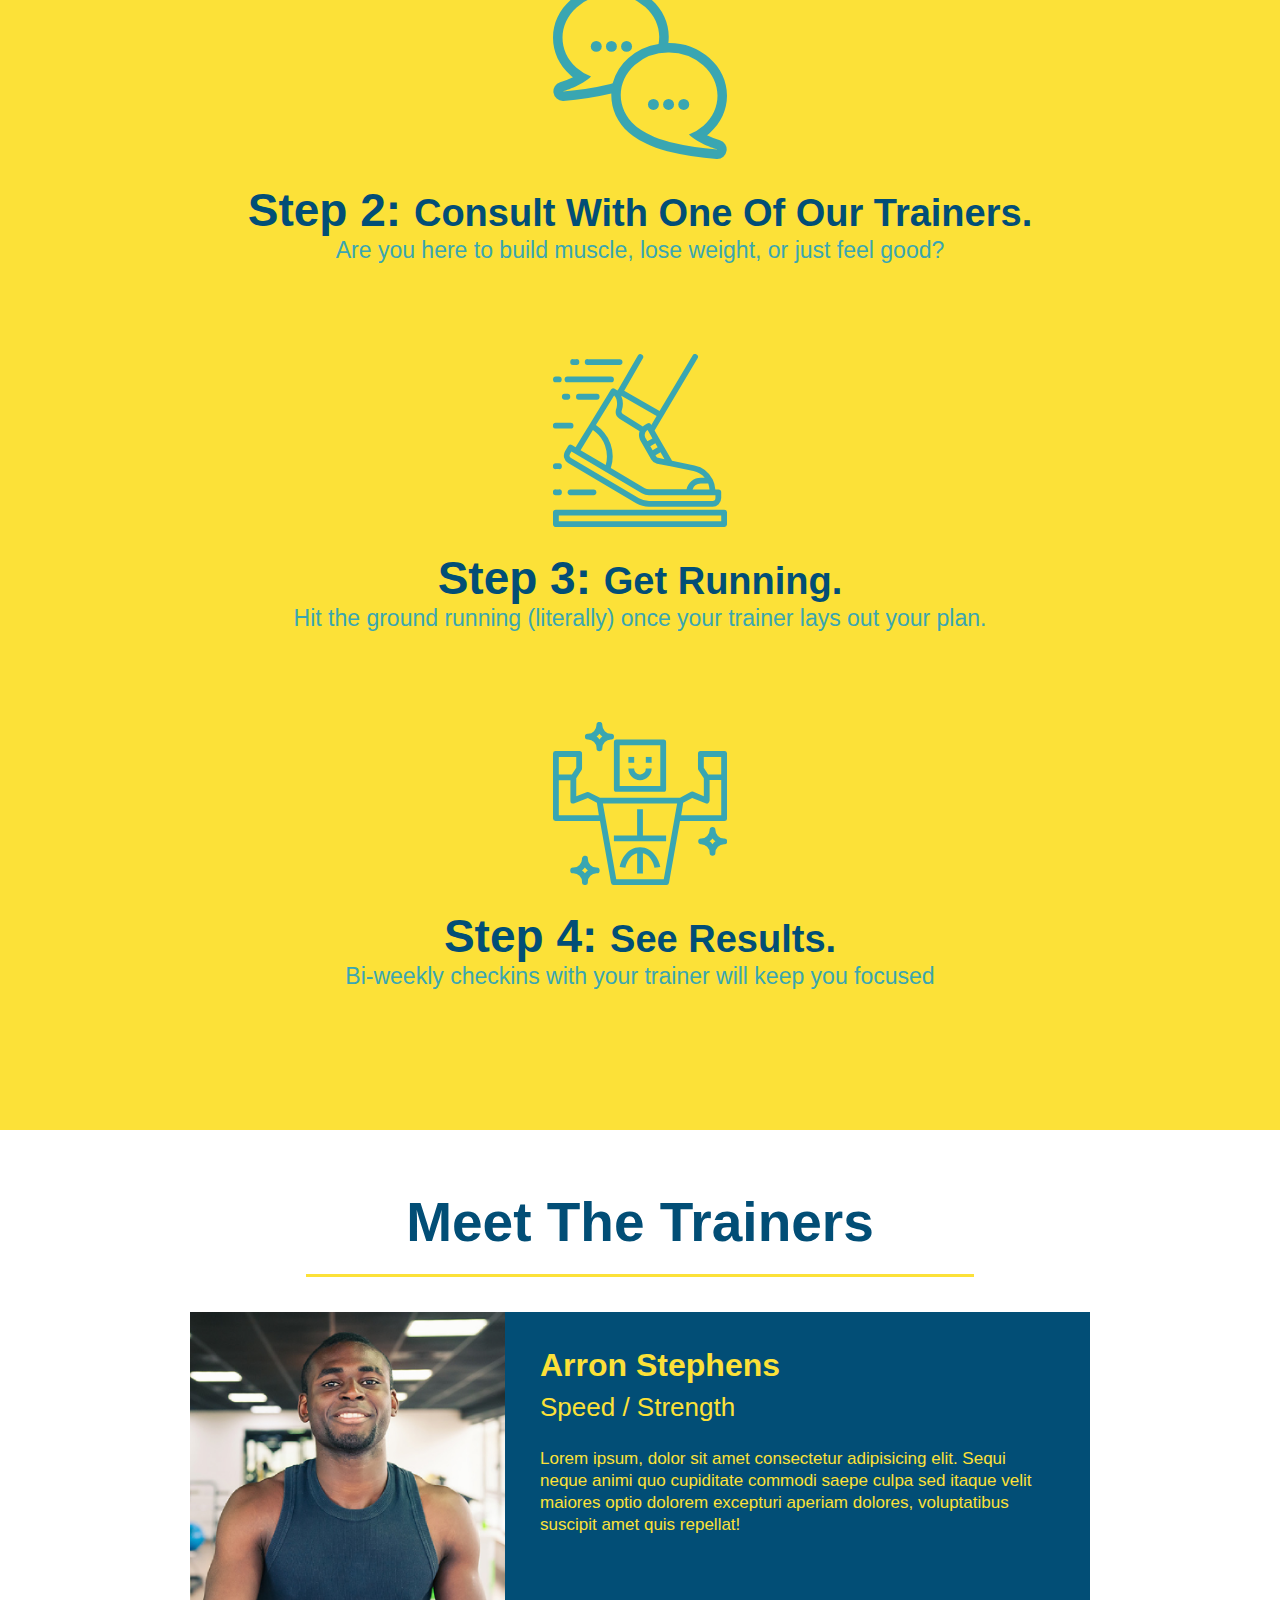
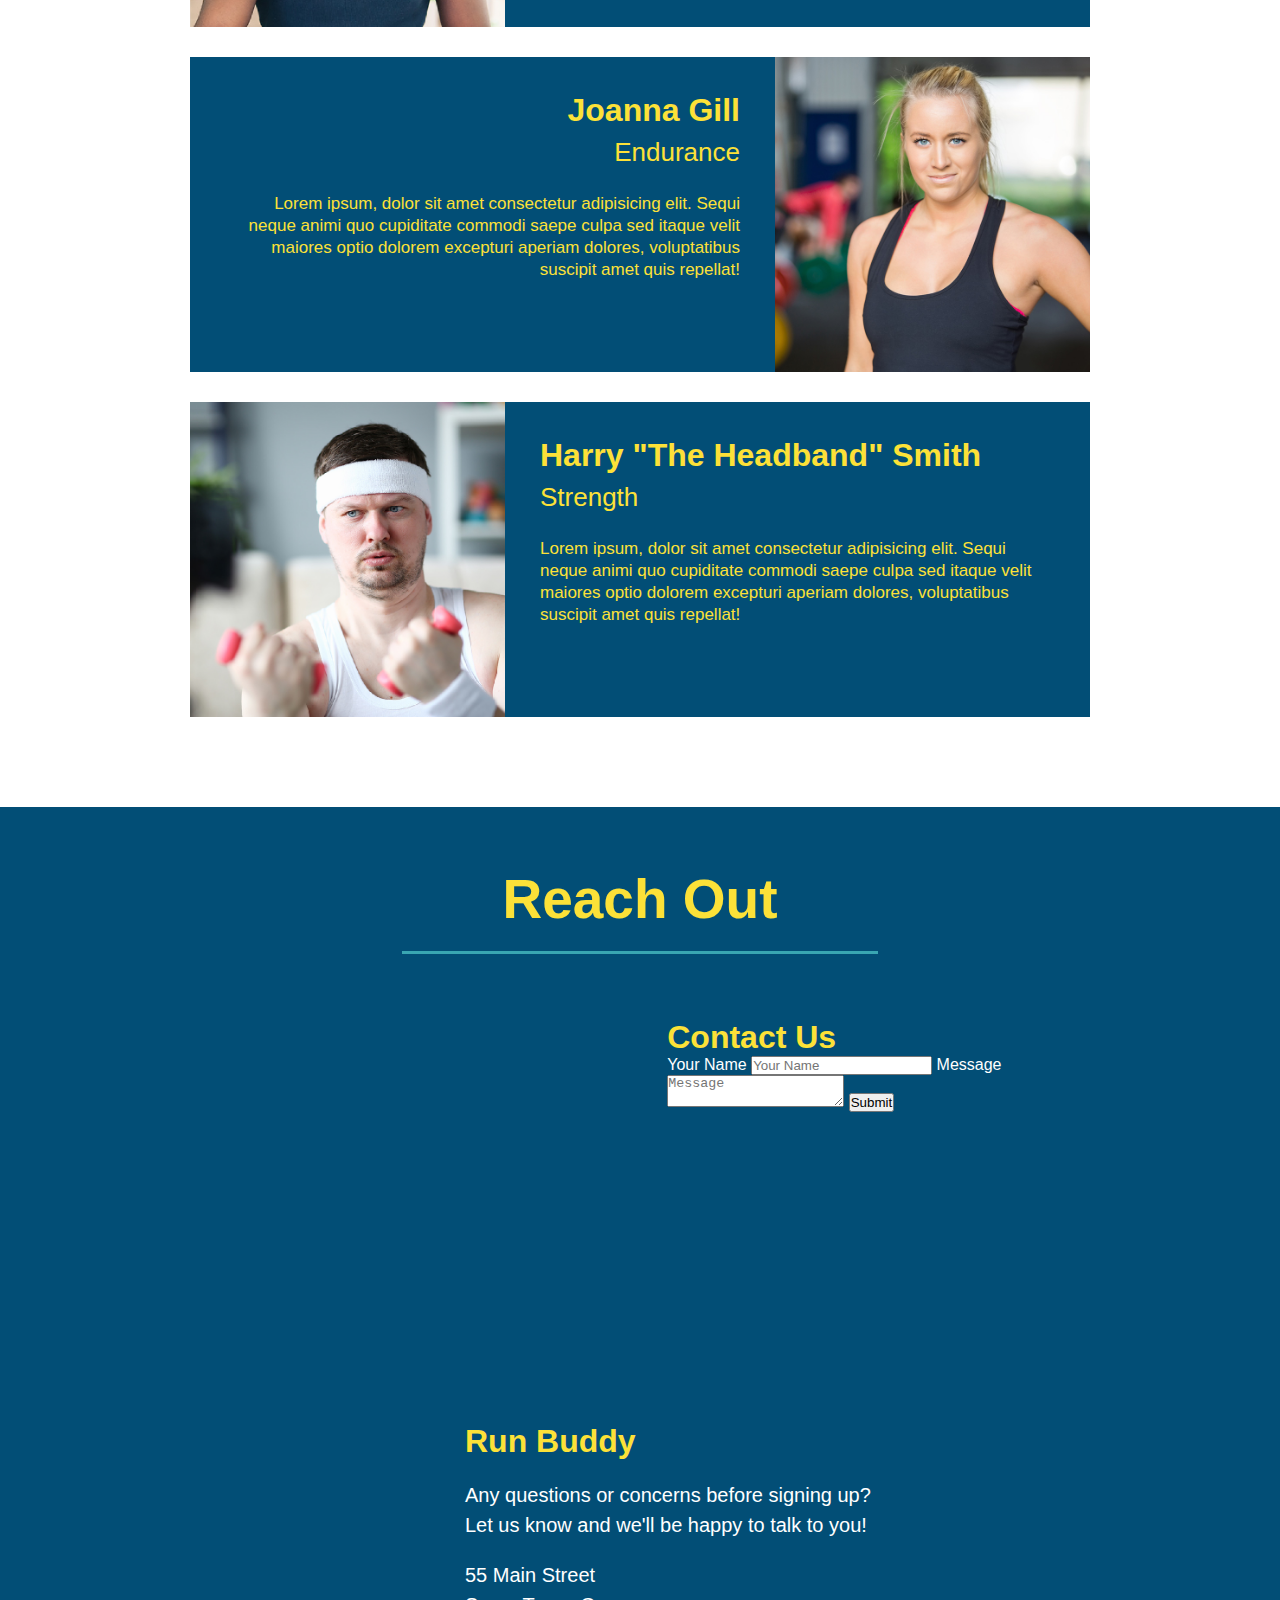
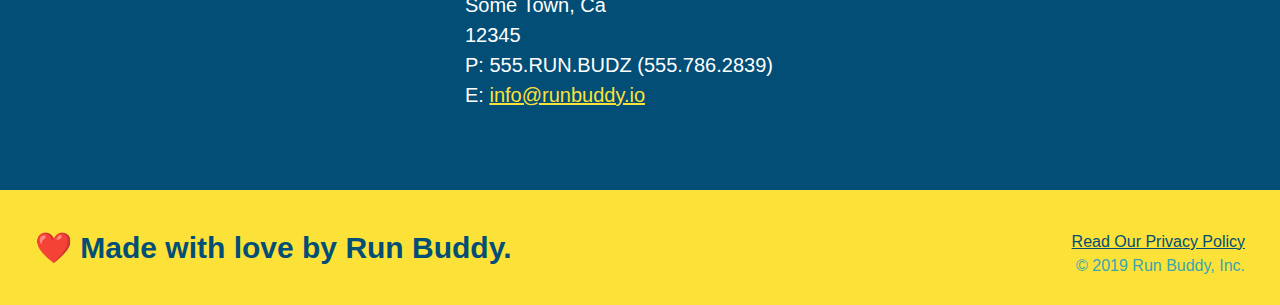
==== commit 199e092a: "code update" ====
--- a/index.html
+++ b/index.html
@@ -1,213 +1,208 @@
 <!DOCTYPE html>
 <html lang="en">
-<head>
-    <link rel="stylesheet" href="./assets/css/style.css" />
-    <meta charset="utf-8" />
-    <title> Run Buddy</title>
-</head>
-<body>
-    <!--navigation -->
- <header>
-    <h1>
-        <a href="/">RUN BUDDY </a>
-    </h1>   
-    <nav>
-        <!-- Unordered list element -->
+  <head>
+    <meta charset="UTF-8" />
+    <link rel="stylesheet" href="./assets/css/style.css">
+    <title>Run Buddy</title>
+  </head>
+  <body>
+    <!-- navigation tags - block level element -->
+    <header>
+      <h1>
+        <a href="/">RUN BUDDY</a>
+      </h1>
+      <nav>
         <ul>
-            <!-- List element element-->
-            <li>
-                <!-- Anchor element -->
-                <a href="#what-we-do">What We Do</a>
-            </li>
-            <li>
-                <a href="#what-you-do">What You Do</a>
-            </li>
-            <li>
-                <a href="#your-trainers">Your Trainers </a>
-            </li>
-            <li>
-                <a href="#reach-out">Reach Out </a>
-
-            </li>
+          <li>
+            <a href="#what-we-do">What We Do</a>
+          </li>
+          <li>
+            <a href="#what-you-do">What You Do</a>
+          </li>
+          <li>
+            <a href="#your-trainers">Your Trainers</a>
+          </li>
+          <li>
+            <a href="#reach-out">Reach Out</a>
+          </li>
+          
         </ul>
-    </nav>
+      </nav>
     </header>
-
-    <!-- hero/jumbotron-->
+    <!-- end navigation -->
+
+    <!-- hero/jumbotron -->
     <section class="hero">
-        <div class="hero-cta">
-            <h2>Start Building Habits.</h2>
-            <p>
-              seitan heirloom post-ironic pop-up iPhone mlkshk hella selfies fashion axe occupy readymade put a bird on it messenger bag Wes Anderson Schlitz plaid Bushwick church-key lo-fi skateboard slow-carb hashtag trust fund Williamsburg biodiesel fixie farm-to-table 8-bit banjo XOXO Banksy chillwave bicycle rights retro cliche tattooed bespoke irony mumblecore Shoreditch deep v polaroid McSweeney's bitters cray gentrify tofu Marfa you probably haven't heard of them yr banh mi asymmetrical art party selvage letterpress High Life.
-            </p>
+      <div class="hero-cta">
+        <h2>Start Building Habits.</h2>
+        <p>
+          seitan heirloom post-ironic pop-up iPhone mlkshk hella selfies fashion axe occupy readymade put a bird on it
+          messenger bag Wes Anderson Schlitz plaid Bushwick church-key lo-fi skateboard slow-carb hashtag trust fund
+          Williamsburg biodiesel fixie farm-to-table 8-bit banjo XOXO Banksy chillwave bicycle rights retro cliche
+          tattooed bespoke irony mumblecore Shoreditch deep v polaroid McSweeney's bitters cray gentrify tofu Marfa you
+          probably haven't heard of them yr banh mi asymmetrical art party selvage letterpress High Life.
+        </p>
+      </div>
+
+      <div class="hero-form">
+        <h3>Get Started Today</h3>
+        <p>Fill out this form and one of our trainers will schedule a consult.</p>
+        <form>
+          <label for="name">Enter full name:</label>
+          <input type="text" placeholder="Your Name" id="name" name="name" class="form-input" />
+          <label for="email">Enter email address:</label>
+          <input type="email" placeholder="Email Address" id="email" name="email" class="form-input" />
+          <label for="phone">Enter a telephone number:</label>
+          <input type="tel" placeholder="Phone Number" name="phone" id="phone" class="form-input" />
+          <p>
+            Have you worked out with a trainer before? 
+            <input type="radio" name="trainer-confirm" id="trainer-yes" />
+            <label for="trainer-yes">Yes</label>
+            <input type="radio" name="trainer-confirm" id="trainer-no"/>
+            <label for="trainer-no">No</label>
+          </p>
+          <p>
+            <label for="checkbox">
+              I acknowledge that I am at least 18 years of age.
+            </label>
+            <input type="checkbox" name="checkpoint1" id="checkbox" />
+          </p>
+          <button type="submit">
+            Get running!
+          </button>
+        </form>
+      </div>
+    </section>
+    <!-- end header -->
+
+    <!-- "what we do" start - <section> -->
+    <section id="what-we-do" class="intro">
+      <h2 class="section-title primary-border">
+        What We Do
+      </h2>
+      <p>
+        butcher selfies chambray shabby chic gentrify readymade yr Echo Park XOXO Tumblr normcore Banksy direct trade  Blue Bottle chillwave you probably haven't heard of them single-origin coffee Vice fanny pack fixie Odd Future Austin fingerstache pickled twee synth Wes Anderson Thundercats viral bitters flannel meggings narwhal Marfa Schlitz sustainable Intelligentsia umami deep v craft
+      </p>
+    </section>
+    <!-- end "what we do" -->
+
+    <!-- "what you do" start -->
+    <section id="what-you-do" class="steps">
+      <h2 class="section-title secondary-border">
+        What You Do
+      </h2> 
+      <div>
+        <img src="./assets/images/step-1.svg" alt="" />
+        <h3>Step 1: <span>Fill Out The Form Above.</span></h3>
+        <p>You're already here, so why not?</p>
+      </div>
+      <div>
+        <img src="./assets/images/step-2.svg" alt="" />
+        <h3>Step 2: <span>Consult With One Of Our Trainers.</span></h3>
+        <p>Are you here to build muscle, lose weight, or just feel good?</p>
+      </div>
+      <div>
+        <img src="./assets/images/step-3.svg" alt="" />
+        <h3>Step 3: <span>Get Running.</span></h3>
+        <p>Hit the ground running (literally) once your trainer lays out your plan.</p>
+      </div>
+      <div>
+        <img src="./assets/images/step-4.svg" alt="" />
+        <h3>Step 4: <span>See Results.</span></h3>
+        <p>Bi-weekly checkins with your trainer will keep you focused</p>
+      </div>
+    </section>
+    <!-- "what you do" end -->
+
+    <!-- "meet the trainers" start -->
+    <section id="your-trainers" class="trainers">
+      <h2 class="section-title primary-border">
+        Meet The Trainers
+      </h2>
+
+      <article class="trainer">
+        <img src="./assets/images/trainer-1.jpg" alt="Arron Stephens in his workout clothes, ready to pump iron" />
+        <div class="trainer-bio text-left">
+          <h3>Arron Stephens</h3>
+          <h4>Speed / Strength</h4>
+          <p>Lorem ipsum, dolor sit amet consectetur adipisicing elit. Sequi neque animi quo cupiditate commodi saepe culpa sed itaque velit maiores optio dolorem excepturi aperiam dolores, voluptatibus suscipit amet quis repellat!</p>
+        </div>
+      </article>
+
+       <article class="trainer">
+         <div class="trainer-bio text-right">
+           <h3>Joanna Gill</h3>
+           <h4>Endurance</h4>
+           <p>Lorem ipsum, dolor sit amet consectetur adipisicing elit. Sequi neque animi quo cupiditate commodi saepe culpa sed itaque velit maiores optio dolorem excepturi aperiam dolores, voluptatibus suscipit amet quis repellat!</p>
           </div>
-        <div class="hero-form">
-            <h3> Get Started Today</h3>
-             <p>Fill out this form and one of our trainers will schedule a consult</p>
-        <!-- Add form element --> 
-        <form>
-            <label for="name">Enter full name:</label>
-            <input type="text" placeholder="Your Name" name="name" id="name" class="form-input"/>
-            
-            <label for="email">Enter email address</label>
-            <input type="text" placeholder="Email Address" name="email" id="email" class="form-input" />
-            
-            <label for="phone">Enter a telephone number:</label>
-            <input type="text" placeholder="Phone Number" name="phone" id="phone" class="form-input"/>
-            <p>
-                Have you worked out with a trainer before?
-                <input type="radio" name="trainer-confirm" id="trainer-yes" />
-                <label for="trainer-yes">Yes</label>
-                <input type="radio" name="trainer-confirm" id="trainer-no" />
-                <label for="trainer-no">No</label>
-            </p>
-            <p>
-                <label for="checkbox" >
-                  I acknowledge that I am at least 18 years of age.
-                </label>
-                <input type="checkbox" name="age-confirm" id="checkbox" />
-              </p>
-              <button type="submit">
-                Get running!
-              </button>
-        </form>    
-        </div>
-    </section>
-
-    <!-- "what we do" section -->
-    <section id="what-we-do" class="intro">
-        <h2 class="section-title primary-border">What We Do</h2>
-        <p>
-            butcher selfies chambray shabby chic gentrify readymade yr Echo Park XOXO Tumblr normcore Banksy direct trade Blue Bottle chillwave you probably haven't heard of them single-origin coffee Vice fanny pack fixie Odd Future Austin fingerstache pickled twee synth Wes Anderson Thundercats viral bitters flannel meggings narwhal Marfa Schlitz sustainable Intelligentsia umami deep v craft
-        </p>
-    </section>
-
-    <!-- "what you do" section -->
-    <section id="what-you-do" class="steps">
-        <h2 class="section-title secondary-border">What You Do</h2>
+          <img src="./assets/images/trainer-2.jpg" alt="Joanna Gill cooling off after a work out" />
+        </article>
+
+       <article class="trainer">
+        <img src="./assets/images/trainer-3.jpg" alt="Harry Smith wearing a headband and lifting comically small pink weights" />
+        <div class="trainer-bio text-left">
+          <h3>Harry "The Headband" Smith</h3>
+          <h4>Strength</h4>
+          <p>Lorem ipsum, dolor sit amet consectetur adipisicing elit. Sequi neque animi quo cupiditate commodi saepe culpa sed itaque velit maiores optio dolorem excepturi aperiam dolores, voluptatibus suscipit amet quis repellat!</p>
+        </div>
+      </article>
+    </section>
+    <!-- "meet the trainers" end -->
+
+    <!-- "reach out" start -->
+    <section id="reach-out" class="contact">
+      <h2 class="section-title secondary-border">
+        Reach Out
+      </h2>
+
+      <div class="contact-info">
+        <iframe
+          src="https://www.google.com/maps/embed?pb=!1m14!1m12!1m3!1d12182.30520634488!2d-74.0652613!3d40.2407219!2m3!1f0!2f0!3f0!3m2!1i1024!2i768!4f13.1!5e0!3m2!1sen!2sus!4v1561060983193!5m2!1sen!2sus"
+          frameborder="0" style="border:0" allowfullscreen>
+        </iframe>
+
+        <div class="contact-form">
+          <h3>Contact Us</h3>
+          <form>
+            <label for="contact-name">Your Name</label>
+            <input type="text" id="contact-name" placeholder="Your Name" />
         
+            <label for="contact-message">Message</label>
+            <textarea id="contact-message" placeholder="Message"></textarea>
+        
+            <button type="submit">Submit</button>
+          </form>
+        </div>
+
         <div>
-            <!-- insert this img element -->
-            <img src="./assets/images/step-1.svg" alt="" />
-            <h3>Step 1: <span>Fill Out the Form Above.</span></h3>
-            <p> You're already here, so why not?</p>
-        </div>
-
-        <div>
-            <img src="./assets/images/step-2.svg" alt="" />
-            <h3>Step 2: <span>Consult with One of Our Trainers.</span></h3> 
-            <p>Are you here to build muscle, lose weight, or just feel good?</p>
-        </div>
-
-        <div>
-            <img src="./assets/images/step-3.svg" alt="" />
-            <h3>Step 3: <span>Get Running.</span></h3>
-            <p>Hit the ground running (literally) once your trainer lays out your plan.</p>
-        </div>
-
-        <div> 
-            <img src="./assets/images/step-4.svg" alt="" />
-            <h3>Step 4: <span>See Results.</span></h3>
-            <p>Bi-weekly checkins with your trainer will keep you focused</p>
-        </div>
-    </section>
-
-<!-- "meet the trainers" section-->
-<section id="your-trainers" class="trainers">
-    <h2 class="section-title primary-border">
-        Meet The Trainers </h2>
-        <article class="trainer">
-            <img src="./assets/images/trainer-1.jpg" alt="Arron Stephens in his workout clothes, ready to pump iron" />
-            <div class="trainer-bio text-left">
-              <h3>Arron Stephens</h3>
-              <h4>Speed / Strength</h4>
-              <p>
-                Lorem ipsum, dolor sit amet consectetur adipisicing elit. Sequi neque animi quo cupiditate commodi saepe culpa sed
-                itaque velit maiores optio dolorem excepturi aperiam dolores, voluptatibus suscipit amet quis repellat!
-              </p>
-            </div>
-          </article>  
-
-          <!-- second trainer bio -->
-<article class="trainer">
-    <div class="trainer-bio text-right">
-      <h3>Joanna Gill</h3>
-      <h4>Endurance</h4>
-      <p>
-        Lorem ipsum, dolor sit amet consectetur adipisicing elit. Sequi neque animi quo cupiditate commodi saepe culpa sed
-        itaque velit maiores optio dolorem excepturi aperiam dolores, voluptatibus suscipit amet quis repellat!
-      </p>
-    </div>
-    <img src="./assets/images/trainer-2.jpg" alt="Joanna Gill cooling off after a workout" />
-  </article>
-  
-  <!-- third trainer bio -->
-  <article class="trainer">
-    <img src="./assets/images/trainer-3.jpg" alt="Harry Smith wearing a headband and lifting comically small pink weights" />
-    <div class="trainer-bio text-left">
-      <h3>Harry "the Headband" Smith</h3>
-      <h4>Strength</h4>
-      <p>
-        Lorem ipsum, dolor sit amet consectetur adipisicing elit. Sequi neque animi quo cupiditate commodi saepe culpa sed
-        itaque velit maiores optio dolorem excepturi aperiam dolores, voluptatibus suscipit amet quis repellat!
-      </p>
-    </div>
-  </article>
-
-</section>    
-
-<!--"reach out" section-->
-<section id="reach-out" class="contact">
-    <h2 class="section-title secondary-border">Reach Out</h2>
-    <div class="contact-info">
-        <iframe src="https://www.google.com/maps/embed?pb=!1m18!1m12!1m3!1d3147.1079747227936!2d-120.42364418397035!3d37.92790791110593!2m3!1f0!2f0!3f0!3m2!1i1024!2i768!4f13.1!3m3!1m2!1s0x8090c49129b6ac57%3A0xb56c7eb95a2cd8bd!2sMain%20St%2C%20California%2095327!5e0!3m2!1sen!2sus!4v1616426329495!5m2!1sen!2sus" 
-        width="400" 
-        height="400" 
-        style="border:0;" 
-        allowfullscreen="" 
-        loading="lazy">
-        </iframe>
-
-        <div class="contact-form">
-            <h3>Contact Us</h3>
-            <form>
-               <label for="contact-name">Your Name</label>
-               <input type="text" id="contact-name" placeholder="Your Name" />
-          
-               <label for="contact-message">Message</label>
-               <textarea id="contact-message" placeholder="Message"></textarea>
-          
-               <button type="submit">Submit</button>
-              </form>
-          </div>
-    </div>
-
-    <div>
-        <h3>Run Buddy</h3>
-        <p>
-            Any questions or concerns before signing up?
-            <br />
+          <h3>Run Buddy</h3>
+          <p>
+            Any questions or concerns before signing up? 
+            <br/>
             Let us know and we'll be happy to talk to you!
           </p>
+
           <address>
             55 Main Street <br/>
             Some Town, Ca <br/>
-            12345<br />
+            12345<br/>
             P: 555.RUN.BUDZ (555.786.2839)<br/>
             E: <a href="mailto:info@runbuddy.io">info@runbuddy.io</a>
           </address>
-        </div>
-    </div>
-</section>
-
-<!--footer-->
-<footer>
-    <h2>❤️ Made with love by Run Buddy</h2>
-    <div> 
-        <a href="./privacy-policy.html#">Read Our Privacy Policy</a><br />
+          
+        </div>
+      </div>
+    </section>
+    <!-- "reach out" end -->
+
+    <!-- footer -->
+    <footer>
+      <h2>❤️ Made with love by Run Buddy.</h2>
+      <div>
+        <a href="./privacy-policy.html">Read Our Privacy Policy</a><br/>
         &copy; 2019 Run Buddy, Inc.
-    </div>
-</footer>
-
-</body>
-</html>+      </div>
+    </footer>
+    <!-- footer end -->
+  </body>
+</html>
--- a/assets/css/style.css
+++ b/assets/css/style.css
@@ -1,29 +1,28 @@
-*{
+* {
+  box-sizing: border-box;
   margin: 0;
   padding: 0;
-  box-sizing: border-box;
 }
 
 body {
-  /* more on this crazy alphanumerical value in a minute! */
   color: #39a6b2;
   font-family: Helvetica, Arial, sans-serif;
 }
 
-/* apply styles to <header> */
+
+/* HEADER / NAV BAR STYLES START */
+
 header {
-    padding: 20px 35px;
-    background-color: #39a6b2;
-}
-.section {
-  background-color: lemonchiffon;
+  padding: 20px 35px;
+  background-color: #39a6b2;
 }
 
 header h1 {
   font-weight: bold;
+  display: inline;
+  margin: 0;
   font-size: 36px;
   color: #fce138;
-  margin: 0;
 }
 
 header a {
@@ -32,64 +31,62 @@
 }
 
 header nav {
-    float: right;
-    margin:7px 0;
-
-}
-
-header nav ul li{
-    display: inline;
-}
-
-header nav ul li a{
-    margin:0 30px;
-    font-weight: lighter;
-    font-size: 22 px;
-}
-
-header h1 {
-  font-weight: bold;
-  font-size: 36px;
-  color: #fce138;
-  margin: 0;
-  display:inline;
-}
-footer{
-    background: #fce138;
-    width: 100%;
-    padding: 40px 35px;
-}
-
-footer h2{
-    display: inline;
-    color: #024e76;
-    font-size: 30px;
-    margin: 0;
-}
-
-footer div{
-    float: right;
-    line-height: 1.5;
-    text-align: right;
-}
-
-footer a{
-    color: #024e76;
-}
-
+  float: right;
+  margin: 7px 0;
+}
+
+header nav ul li {
+  display: inline;
+}
+
+header nav ul li a {
+  margin: 0 30px;
+  font-weight: lighter;
+  font-size: 22px;
+}
+
+/* HEADER / NAVBAR STYLES END */
+
+
+
+/* FOOTER STYLES START */
+footer {
+  background: #fce138;
+  padding: 40px 35px;
+  width: 100%;
+}
+
+footer h2 {
+  display: inline;
+  color: #024e76;
+  font-size: 30px;
+  margin: 0;
+}
+
+footer div {
+  float: right;
+  line-height: 1.5;
+  text-align: right;
+}
+
+footer a {
+  color: #024e76;
+}
+/* END FOOTER STYLES */
+
+/* STYLE ALL SECTION TAGS */
 section {
   padding: 60px;
-   }
-
-/* Hero Style Start */
+}
+
+/* HERO STYLES START */
 .hero {
-  background-image: url(https://static.fullstack-bootcamp.com/module-1/hero-bg.jpg);
-  height: 600px;
+  background-image: url('../images/hero-bg.jpg');
   background-size: cover;
   background-position: center;
   position: relative;
-}
-/* Hero Style End */
+  height: 600px;
+}
 
 .hero-form {
   border: 3px solid #024e76;
@@ -102,66 +99,46 @@
   right: 140px;
 }
 
-.hero-form h3{ 
-    font-size: 24px;
-    margin: 0;
-}
-
-.hero-form p{ 
-    margin: 5px 0 15px 0;
-}
-
-.form-input{
-    border: 1px solid #024e76;
-    display: block;
-    padding: 7px 15px;
-    font-size: 16px;
-    color: #024e76;
-    width: 100%;
-    margin-bottom: 15px;
-}
-
-.hero-form label{
-    margin: 0 5px;
+.hero-form h3 {
+  font-size: 24px;
+  margin: 0;
+}
+.hero-form p {
+  margin: 5px 0 15px 0;
+}
+
+.form-input {
+  border: 1px solid #024e76;
+  display: block;
+  padding: 7px 15px;
+  font-size: 16px;
+  color: #024e76;
+  width: 100%;
+  margin-bottom: 15px; 
+}
+
+.hero-form label {
+  margin: 0 5px;
 }
 
 .hero-form button {
-    color: #fce138;
-    background-color: #024e76;
-    border: none;
-    padding: 10px 20px;
-    font-size: 16px;
-}
+  color: #fce138;
+  background-color: #024e76;
+  border: none;
+  padding: 10px 20px;
+  font-size: 16px;
+} 
 /* HERO STYLES END */
 
-.intro{
-    text-align: center;
-}
-
-.intro p {
-    line-height: 1.7;
-    color: #39a6b2;
-    width: 80%;
-    font-size: 20px;
-}
-
-.intro p {
-  /* add this alongside your other declarations */
-  margin: 0 auto;
-}
-
-.steps {
-  text-align: center;
-  background: #fce138;
-}
-
+
+/* SECTION TITLE STYLES START */
 .section-title {
   font-size: 55px;
-  color: #024e76;
+  display: inline-block;
+  padding: 0 100px 20px 100px;
+  border-bottom: 3px solid;
   margin-bottom: 35px;
-  padding: 0 100px 20px 100px;
-  display: inline-block;
-  border-bottom: 3px solid;
+  color: #024e76;
 }
 
 .primary-border {
@@ -171,60 +148,76 @@
 .secondary-border {
   border-color: #39a6b2;
 }
-
-.steps div{
-    margin-bottom: 80px;
-}
-
-.steps img{
-    width: 15%;
-    margin: 10px 0;
-}
-
-.steps h3{
-    color:#024e76;
-    font-size: 46px;
-    margin-top: 10px;
-}
-
-.steps p{
-    color: #39a6b2;
-    font-size: 23px;
-}
-
-.steps span{
-    font-size: 38px;
-}
-
+/* SECTION TITLE STYLES END */
+
+/* WHAT WE DO STYLES */
+.intro {
+  text-align: center;
+}
+
+.intro p {
+  line-height: 1.7;
+  color: #39a6b2;
+  width: 80%;
+  margin: 0 auto;
+  font-size: 20px;
+}
+/* WHAT YOU DO STYLES END */
+
+
+/* WHAT YOU DO STYLES START */
+.steps { 
+  text-align: center;
+  background: #fce138;
+}
+
+.steps div {
+  margin-bottom: 80px;
+}
+
+.steps img {
+  width: 15%;
+  margin: 10px 0;
+} 
+
+.steps h3 {
+  color: #024e76;
+  font-size: 46px;
+  margin-top: 10px;
+}
+
+.steps span {
+  font-size: 38px;
+}
+
+.steps p {
+  color: #39a6b2;
+  font-size: 23px;
+}
+/* WHAT YOU DO STYLES END */
+
+/* MEET THE TRAINERS START */
 .trainers {
-    text-align: center;
-}
-
-.trainer{
-    width: 900px;
-    margin: 0 auto 30px auto;
-    background: #024e76;
-    color: #fce138;
-    overflow: auto;
-}
-
-.trainer img{
-    width: 35%;
-    float: left;
+  text-align: center;
+}
+
+.trainer {
+  width: 900px;
+  margin: 0 auto 30px auto;
+  background: #024e76;
+  color: #fce138;
+  overflow: auto;
+}
+
+.trainer img {
+  width: 35%;
+  float: left;
 }
 
 .trainer-bio {
-    padding: 35px;
-    float: left;
-    width: 65%;
-}
-
-.text-left {
-  text-align: left;
-}
-
-.text-right {
-  text-align: right;
+  padding: 35px;
+  float: left;
+  width: 65%;
 }
 
 .trainer-bio h3 {
@@ -242,6 +235,7 @@
   font-size: 17px;
   line-height: 1.3;
 }
+/* TRAINER STYLES END */
 
 /* REACH OUT STYLES START */
 .contact {
@@ -253,10 +247,10 @@
   color: #fce138;
 }
 
-.contact-info iframe{
-    width: 400px;
-    height: 400px;
-  }
+.contact-info iframe {
+  width: 400px;
+height: 400px;
+}
 
 .contact-info div {
   width: 410px;
@@ -264,7 +258,7 @@
   vertical-align: top;
   text-align: left;
   margin: 30px 0 0 60px;
-  color: rgb(240, 229, 229);
+  color: white;
 }
 
 .contact-info h3 {
@@ -283,50 +277,14 @@
   color: #fce138;
 }
 
+
 /* REACH OUT STYLES END */
 
-/* homepage hero */
-.hero {
-  margin: 20px;
-  background-color: white;
-  font-size: 20px;
-  color: blue;
-}
-
-/* secondary page hero */
-.hero-secondary {
-  margin: 20px;
-  background-color: black;
-  font-size: 20px;
-  color: red;
-}
-
-.hero {
-  margin: 20px;
-  font-size: 20px;
-  background-color: white;
-  color: blue;
-}
-
-/* these two colors will override the ones above in .hero */
-.hero-secondary {
-  background-color: black;
-  color: red;
-}
-
-.hero {
-  background-position: bottom;
-  height: auto;
-  text-align: center;
-  margin-bottom: 40px;
-}
-
-.page-title{
-    color: #fce138;
-    display: inline-block;
-    border-bottom: 4px solid #fce138;
-    padding: 0 80px 15px 80px;
-    font-weight: normal;
-    font-size: 42px;
-    font-style: italic;
+/* UTILITIES */
+.text-left {
+  text-align: left;
+}
+
+.text-right {
+  text-align: right;
 }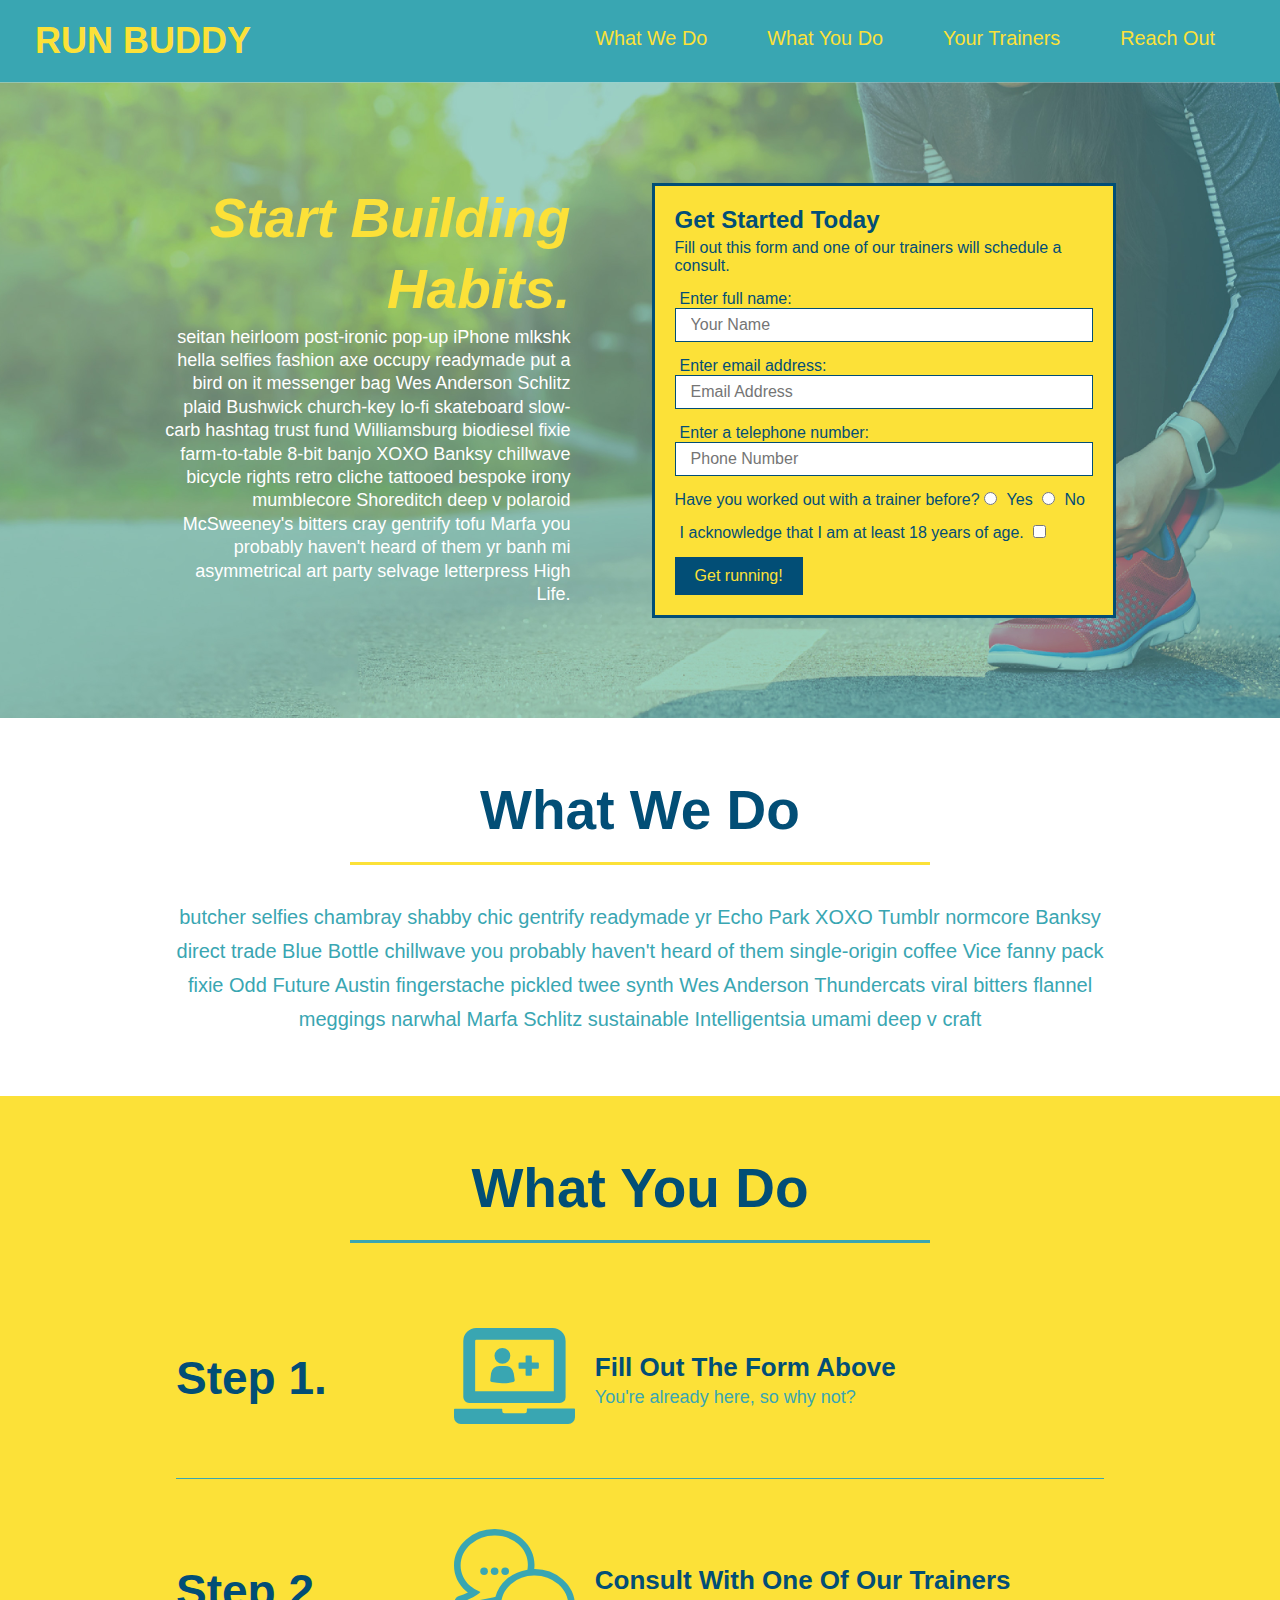
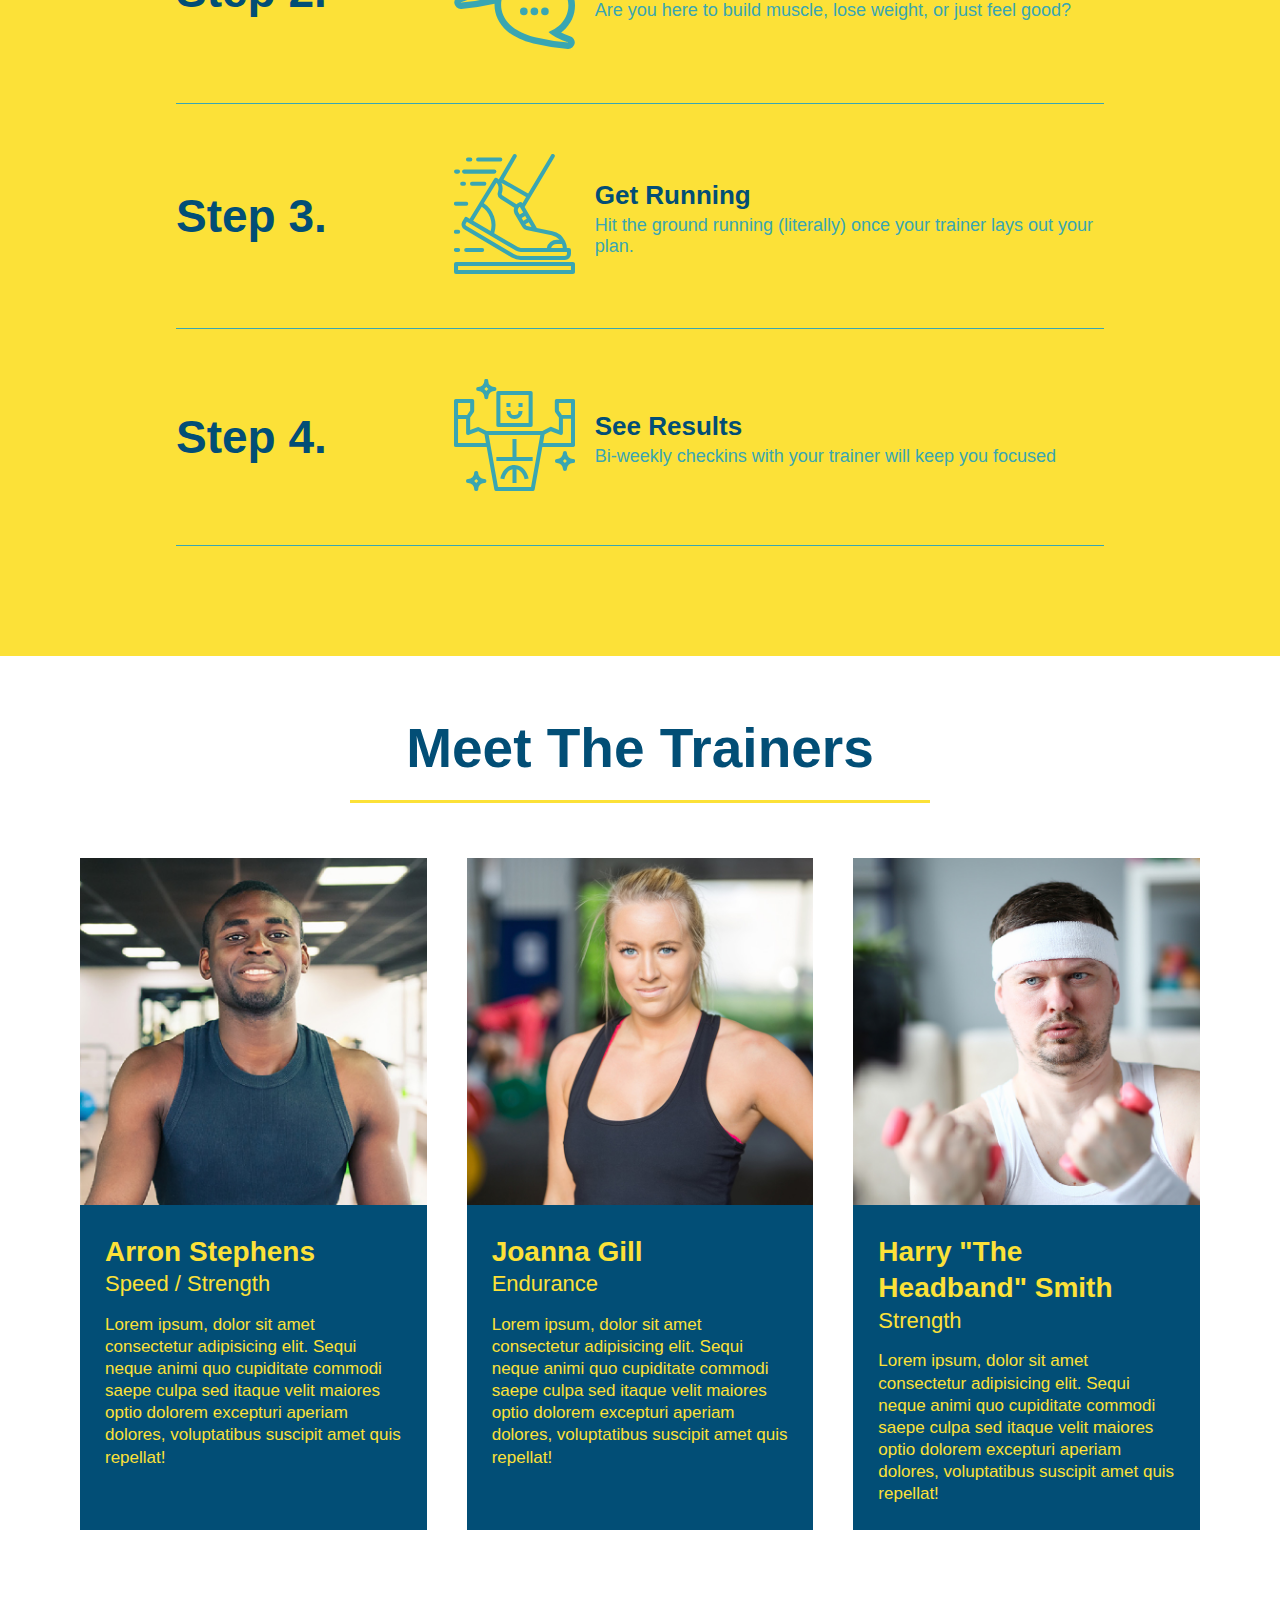
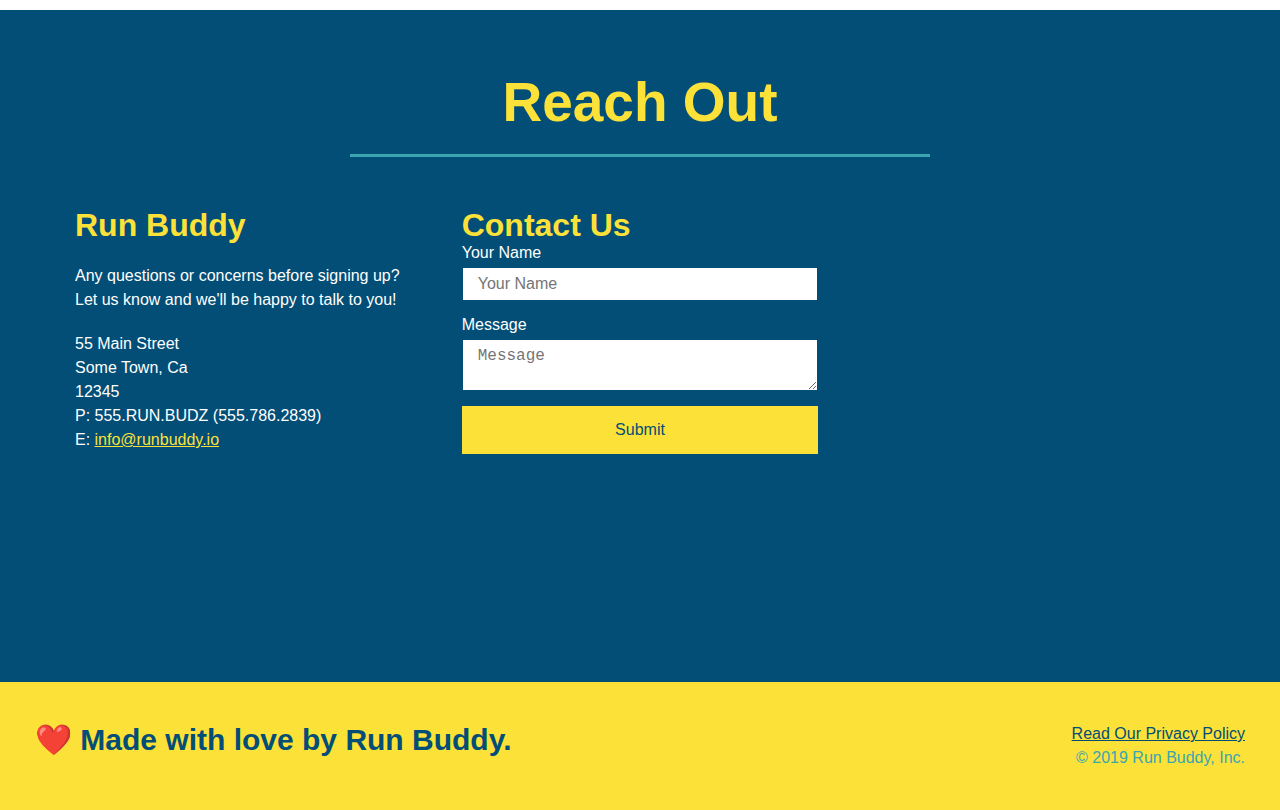
==== commit c9c9c98d: "add flexbox to the trainers" ====
--- a/index.html
+++ b/index.html
@@ -77,89 +77,142 @@
 
     <!-- "what we do" start - <section> -->
     <section id="what-we-do" class="intro">
-      <h2 class="section-title primary-border">
-        What We Do
-      </h2>
-      <p>
-        butcher selfies chambray shabby chic gentrify readymade yr Echo Park XOXO Tumblr normcore Banksy direct trade  Blue Bottle chillwave you probably haven't heard of them single-origin coffee Vice fanny pack fixie Odd Future Austin fingerstache pickled twee synth Wes Anderson Thundercats viral bitters flannel meggings narwhal Marfa Schlitz sustainable Intelligentsia umami deep v craft
-      </p>
+      <div class="flex-row">
+        <h2 class="section-title primary-border">
+          What We Do
+        </h2>
+      </div>
+      <div class="flex-row">
+        <p>
+          butcher selfies chambray shabby chic gentrify readymade yr Echo Park XOXO Tumblr normcore Banksy direct trade  Blue Bottle chillwave you probably haven't heard of them single-origin coffee Vice fanny pack fixie Odd Future Austin fingerstache pickled twee synth Wes Anderson Thundercats viral bitters flannel meggings narwhal Marfa Schlitz sustainable Intelligentsia umami deep v craft
+        </p>
+      </div>
     </section>
     <!-- end "what we do" -->
 
     <!-- "what you do" start -->
     <section id="what-you-do" class="steps">
-      <h2 class="section-title secondary-border">
-        What You Do
-      </h2> 
-      <div>
-        <img src="./assets/images/step-1.svg" alt="" />
-        <h3>Step 1: <span>Fill Out The Form Above.</span></h3>
-        <p>You're already here, so why not?</p>
-      </div>
-      <div>
-        <img src="./assets/images/step-2.svg" alt="" />
-        <h3>Step 2: <span>Consult With One Of Our Trainers.</span></h3>
-        <p>Are you here to build muscle, lose weight, or just feel good?</p>
-      </div>
-      <div>
-        <img src="./assets/images/step-3.svg" alt="" />
-        <h3>Step 3: <span>Get Running.</span></h3>
-        <p>Hit the ground running (literally) once your trainer lays out your plan.</p>
-      </div>
-      <div>
-        <img src="./assets/images/step-4.svg" alt="" />
-        <h3>Step 4: <span>See Results.</span></h3>
-        <p>Bi-weekly checkins with your trainer will keep you focused</p>
+      <div class="flex-row">
+        <h2 class="section-title secondary-border">
+          What You Do
+        </h2> 
+      </div>
+      <div class="step">
+        <h3>Step 1.</h3>
+        <div class="step-info">
+          <div class="step-img">
+            <img src="./assets/images/step-1.svg" alt="" />
+          </div>
+          <div class="step-text">
+            <h4>Fill Out The Form Above</h4>
+            <p>You're already here, so why not?</p>
+          </div>
+        </div>
+      </div>
+      <div class="step">
+        <h3>Step 2.</h3>
+        <div class="step-info">
+          <div class="step-img">
+            <img src="./assets/images/step-2.svg" alt="" />
+          </div>
+          <div class="step-text">
+            <h4>Consult With One Of Our Trainers</h4>
+            <p>Are you here to build muscle, lose weight, or just feel good?</p>
+          </div>
+        </div>
+      </div>
+      <div class="step">
+        <h3>Step 3.</h3>
+        <div class="step-info">
+          <div class="step-img">
+            <img src="./assets/images/step-3.svg" alt="" />
+          </div>
+          <div class="step-text">
+            <h4>Get Running</h4>
+            <p>Hit the ground running (literally) once your trainer lays out your plan.</p>
+          </div>
+        </div>
+      </div>
+      <div class="step">
+        <h3>Step 4.</h3>
+        <div class="step-info">
+          <div class="step-img">
+            <img src="./assets/images/step-4.svg" alt="" />
+          </div>
+          <div class="step-text">
+            <h4>See Results</h4>
+            <p>Bi-weekly checkins with your trainer will keep you focused</p>
+          </div>
+        </div>
       </div>
     </section>
     <!-- "what you do" end -->
 
     <!-- "meet the trainers" start -->
-    <section id="your-trainers" class="trainers">
-      <h2 class="section-title primary-border">
-        Meet The Trainers
-      </h2>
-
-      <article class="trainer">
-        <img src="./assets/images/trainer-1.jpg" alt="Arron Stephens in his workout clothes, ready to pump iron" />
-        <div class="trainer-bio text-left">
-          <h3>Arron Stephens</h3>
-          <h4>Speed / Strength</h4>
-          <p>Lorem ipsum, dolor sit amet consectetur adipisicing elit. Sequi neque animi quo cupiditate commodi saepe culpa sed itaque velit maiores optio dolorem excepturi aperiam dolores, voluptatibus suscipit amet quis repellat!</p>
-        </div>
-      </article>
-
-       <article class="trainer">
-         <div class="trainer-bio text-right">
-           <h3>Joanna Gill</h3>
-           <h4>Endurance</h4>
-           <p>Lorem ipsum, dolor sit amet consectetur adipisicing elit. Sequi neque animi quo cupiditate commodi saepe culpa sed itaque velit maiores optio dolorem excepturi aperiam dolores, voluptatibus suscipit amet quis repellat!</p>
-          </div>
+    <section id="your-trainers">
+      <div class="flex-row">
+        <h2 class="section-title primary-border">
+          Meet The Trainers
+        </h2>
+      </div>
+
+      <div class="trainers">
+        <article class="trainer">
+          <img src="./assets/images/trainer-1.jpg" alt="Arron Stephens in his workout clothes, ready to pump iron" />
+          <div class="trainer-bio">
+            <h3 class="trainer-name">Arron Stephens</h3>
+            <h4 class="trainer-role">Speed / Strength</h4>
+            <p>Lorem ipsum, dolor sit amet consectetur adipisicing elit. Sequi neque animi quo cupiditate commodi saepe culpa sed itaque velit maiores optio dolorem excepturi aperiam dolores, voluptatibus suscipit amet quis repellat!</p>
+          </div>
+        </article>
+
+        <article class="trainer">
           <img src="./assets/images/trainer-2.jpg" alt="Joanna Gill cooling off after a work out" />
+          <div class="trainer-bio">
+            <h3 class="trainer-name">Joanna Gill</h3>
+            <h4 class="trainer-role">Endurance</h4>
+            <p>Lorem ipsum, dolor sit amet consectetur adipisicing elit. Sequi neque animi quo cupiditate commodi saepe culpa sed itaque velit maiores optio dolorem excepturi aperiam dolores, voluptatibus suscipit amet quis repellat!</p>
+            </div>
+          </article>
+
+        <article class="trainer">
+          <img src="./assets/images/trainer-3.jpg" alt="Harry Smith wearing a headband and lifting comically small pink weights" />
+          <div class="trainer-bio">
+            <h3 class="trainer-name">Harry "The Headband" Smith</h3>
+            <h4 class="trainer-role">Strength</h4>
+            <p>Lorem ipsum, dolor sit amet consectetur adipisicing elit. Sequi neque animi quo cupiditate commodi saepe culpa sed itaque velit maiores optio dolorem excepturi aperiam dolores, voluptatibus suscipit amet quis repellat!</p>
+          </div>
         </article>
-
-       <article class="trainer">
-        <img src="./assets/images/trainer-3.jpg" alt="Harry Smith wearing a headband and lifting comically small pink weights" />
-        <div class="trainer-bio text-left">
-          <h3>Harry "The Headband" Smith</h3>
-          <h4>Strength</h4>
-          <p>Lorem ipsum, dolor sit amet consectetur adipisicing elit. Sequi neque animi quo cupiditate commodi saepe culpa sed itaque velit maiores optio dolorem excepturi aperiam dolores, voluptatibus suscipit amet quis repellat!</p>
-        </div>
-      </article>
+      </div>
     </section>
     <!-- "meet the trainers" end -->
 
     <!-- "reach out" start -->
     <section id="reach-out" class="contact">
-      <h2 class="section-title secondary-border">
-        Reach Out
-      </h2>
+      <div class="flex-row">
+        <h2 class="section-title secondary-border">
+          Reach Out
+        </h2>
+      </div>
 
       <div class="contact-info">
-        <iframe
-          src="https://www.google.com/maps/embed?pb=!1m14!1m12!1m3!1d12182.30520634488!2d-74.0652613!3d40.2407219!2m3!1f0!2f0!3f0!3m2!1i1024!2i768!4f13.1!5e0!3m2!1sen!2sus!4v1561060983193!5m2!1sen!2sus"
-          frameborder="0" style="border:0" allowfullscreen>
-        </iframe>
+        <div>
+          <h3>Run Buddy</h3>
+          <p>
+            Any questions or concerns before signing up? 
+            <br/>
+            Let us know and we'll be happy to talk to you!
+          </p>
+
+          <address>
+            55 Main Street <br/>
+            Some Town, Ca <br/>
+            12345<br/>
+            P: 555.RUN.BUDZ (555.786.2839)<br/>
+            E: <a href="mailto:info@runbuddy.io">info@runbuddy.io</a>
+          </address>
+          
+        </div>
 
         <div class="contact-form">
           <h3>Contact Us</h3>
@@ -173,24 +226,11 @@
             <button type="submit">Submit</button>
           </form>
         </div>
-
-        <div>
-          <h3>Run Buddy</h3>
-          <p>
-            Any questions or concerns before signing up? 
-            <br/>
-            Let us know and we'll be happy to talk to you!
-          </p>
-
-          <address>
-            55 Main Street <br/>
-            Some Town, Ca <br/>
-            12345<br/>
-            P: 555.RUN.BUDZ (555.786.2839)<br/>
-            E: <a href="mailto:info@runbuddy.io">info@runbuddy.io</a>
-          </address>
-          
-        </div>
+        
+        <iframe
+          src="https://www.google.com/maps/embed?pb=!1m14!1m12!1m3!1d12182.30520634488!2d-74.0652613!3d40.2407219!2m3!1f0!2f0!3f0!3m2!1i1024!2i768!4f13.1!5e0!3m2!1sen!2sus!4v1561060983193!5m2!1sen!2sus"
+          frameborder="0" style="border:0" allowfullscreen>
+        </iframe>
       </div>
     </section>
     <!-- "reach out" end -->
--- a/assets/css/style.css
+++ b/assets/css/style.css
@@ -15,11 +15,13 @@
 header {
   padding: 20px 35px;
   background-color: #39a6b2;
+  display: flex;
+  justify-content: space-between;
+  flex-wrap: wrap;
 }
 
 header h1 {
   font-weight: bold;
-  display: inline;
   margin: 0;
   font-size: 36px;
   color: #fce138;
@@ -31,18 +33,21 @@
 }
 
 header nav {
-  float: right;
   margin: 7px 0;
 }
 
-header nav ul li {
-  display: inline;
+header nav ul {
+  display: flex;
+  flex-wrap: wrap;
+  justify-content: space-between;
+  align-items: center;
+  list-style: none;
 }
 
 header nav ul li a {
   margin: 0 30px;
   font-weight: lighter;
-  font-size: 22px;
+  font-size: 1.55vw;
 }
 
 /* HEADER / NAVBAR STYLES END */
@@ -53,18 +58,19 @@
 footer {
   background: #fce138;
   padding: 40px 35px;
+  display: flex;
+  justify-content: space-between;
+  flex-wrap: wrap;
   width: 100%;
 }
 
 footer h2 {
-  display: inline;
   color: #024e76;
   font-size: 30px;
   margin: 0;
 }
 
 footer div {
-  float: right;
   line-height: 1.5;
   text-align: right;
 }
@@ -84,19 +90,33 @@
   background-image: url('../images/hero-bg.jpg');
   background-size: cover;
   background-position: center;
-  position: relative;
-  height: 600px;
+  display: flex;
+  justify-content: center;
+  flex-wrap: wrap;
+}
+
+.hero-cta {
+  width: 35%;
+  text-align: right;
+  margin: 3.5%;
+  color: #fff;
+  font-size: 18px;
+  line-height: 1.3;
+}
+
+.hero-cta h2 {
+  font-style: italic;
+  font-size: 55px;
+  color: #fce138;
 }
 
 .hero-form {
   border: 3px solid #024e76;
   background-color: #fce138;
   padding: 20px;
-  width: 500px;
-  color: #024e76;
-  position: absolute;
-  bottom: 120px;
-  right: 140px;
+  color: #024e76;
+  width: 40%;
+  margin: 3.5%;
 }
 
 .hero-form h3 {
@@ -134,11 +154,12 @@
 /* SECTION TITLE STYLES START */
 .section-title {
   font-size: 55px;
-  display: inline-block;
-  padding: 0 100px 20px 100px;
   border-bottom: 3px solid;
-  margin-bottom: 35px;
-  color: #024e76;
+  color: #024e76;
+  padding-bottom: 20px;
+  text-align: center;
+  margin: 0 auto 35px auto;
+  width: 50%;
 }
 
 .primary-border {
@@ -151,9 +172,6 @@
 /* SECTION TITLE STYLES END */
 
 /* WHAT WE DO STYLES */
-.intro {
-  text-align: center;
-}
 
 .intro p {
   line-height: 1.7;
@@ -161,85 +179,108 @@
   width: 80%;
   margin: 0 auto;
   font-size: 20px;
+  text-align: center;
 }
 /* WHAT YOU DO STYLES END */
 
 
 /* WHAT YOU DO STYLES START */
 .steps { 
-  text-align: center;
   background: #fce138;
 }
 
-.steps div {
-  margin-bottom: 80px;
-}
-
-.steps img {
-  width: 15%;
-  margin: 10px 0;
-} 
-
-.steps h3 {
+.step {
+  margin: 50px auto;
+  padding-bottom: 50px;
+  width: 80%;
+  border-bottom: 1px solid #39a6b2;
+  display: flex;
+  flex-wrap: wrap;
+  align-items: center;
+  justify-content: space-between;
+}
+
+.step h3 {
   color: #024e76;
   font-size: 46px;
-  margin-top: 10px;
-}
-
-.steps span {
-  font-size: 38px;
-}
-
-.steps p {
+  flex: 1 30%;
+}
+
+.step-info {
+  flex: 2 70%;
+  display: flex;
+  flex-wrap: wrap;
+  align-items: center;
+}
+
+.step-img {
+  flex: 1 12%;
+  margin-right: 20px;
+}
+
+.step-img img {
+  max-width: 100%;
+}
+
+.step-text {
+  flex: 12;
+}
+
+.step-text p {
   color: #39a6b2;
-  font-size: 23px;
-}
+  font-size: 18px;
+}
+
+.step-text h4 {
+  font-size: 26px;
+  line-height: 1.5;
+  color: #024e76;
+}
+
 /* WHAT YOU DO STYLES END */
 
 /* MEET THE TRAINERS START */
 .trainers {
-  text-align: center;
+  width: 100%;
+  margin: 0 auto;
+  display: flex;
+  flex-wrap: wrap;
+  justify-content: space-around;
 }
 
 .trainer {
-  width: 900px;
-  margin: 0 auto 30px auto;
+  margin: 20px;
+  flex: 1;
   background: #024e76;
   color: #fce138;
-  overflow: auto;
 }
 
 .trainer img {
-  width: 35%;
-  float: left;
+  width: 100%;
 }
 
 .trainer-bio {
-  padding: 35px;
-  float: left;
-  width: 65%;
+  padding: 25px;
+  line-height: 1.3;
 }
 
 .trainer-bio h3 {
-  font-size: 32px;
-  margin-bottom: 8px;
+  font-size: 28px;
 }
 
 .trainer-bio h4 {
   font-weight: lighter;
-  font-size: 26px;
-  margin-bottom: 25px;
+  font-size: 22px;
+  margin-bottom: 15px;
 }
 
 .trainer-bio p {
   font-size: 17px;
-  line-height: 1.3;
 }
 /* TRAINER STYLES END */
 
 /* REACH OUT STYLES START */
 .contact {
-  text-align: center;
   background: #024e76;
 }
 
@@ -247,17 +288,22 @@
   color: #fce138;
 }
 
+.contact-info {
+  display: flex;
+  justify-content: space-between;
+  flex-wrap: wrap;
+}
+
+.contact-info > * {
+  flex: 1;
+  margin: 15px;
+}
+
 .contact-info iframe {
-  width: 400px;
-height: 400px;
+  height: 400px;
 }
 
 .contact-info div {
-  width: 410px;
-  display: inline-block;
-  vertical-align: top;
-  text-align: left;
-  margin: 30px 0 0 60px;
   color: white;
 }
 
@@ -269,8 +315,29 @@
 .contact-info p, .contact-info address {
   margin: 20px 0;
   line-height: 1.5;
-  font-size: 20px;
+  font-size: 16px;
   font-style: normal;
+}
+
+.contact-form input, .contact-form textarea {
+  border: 1px solid #024e76;
+  display: block;
+  padding: 7px 15px;
+  font-size: 16px;
+  color: #024e76;
+  width: 100%;
+  margin-bottom: 15px;
+  margin-top: 5px;
+}
+
+.contact-form button {
+  width: 100%;
+  border: none;
+  background: #fce138;
+  color: #024e76;
+  text-align: center;
+  padding: 15px 0;
+  font-size: 16px;
 }
 
 .contact-info a {
@@ -287,4 +354,8 @@
 
 .text-right {
   text-align: right;
+}
+
+.flex-row {
+  display: flex;
 }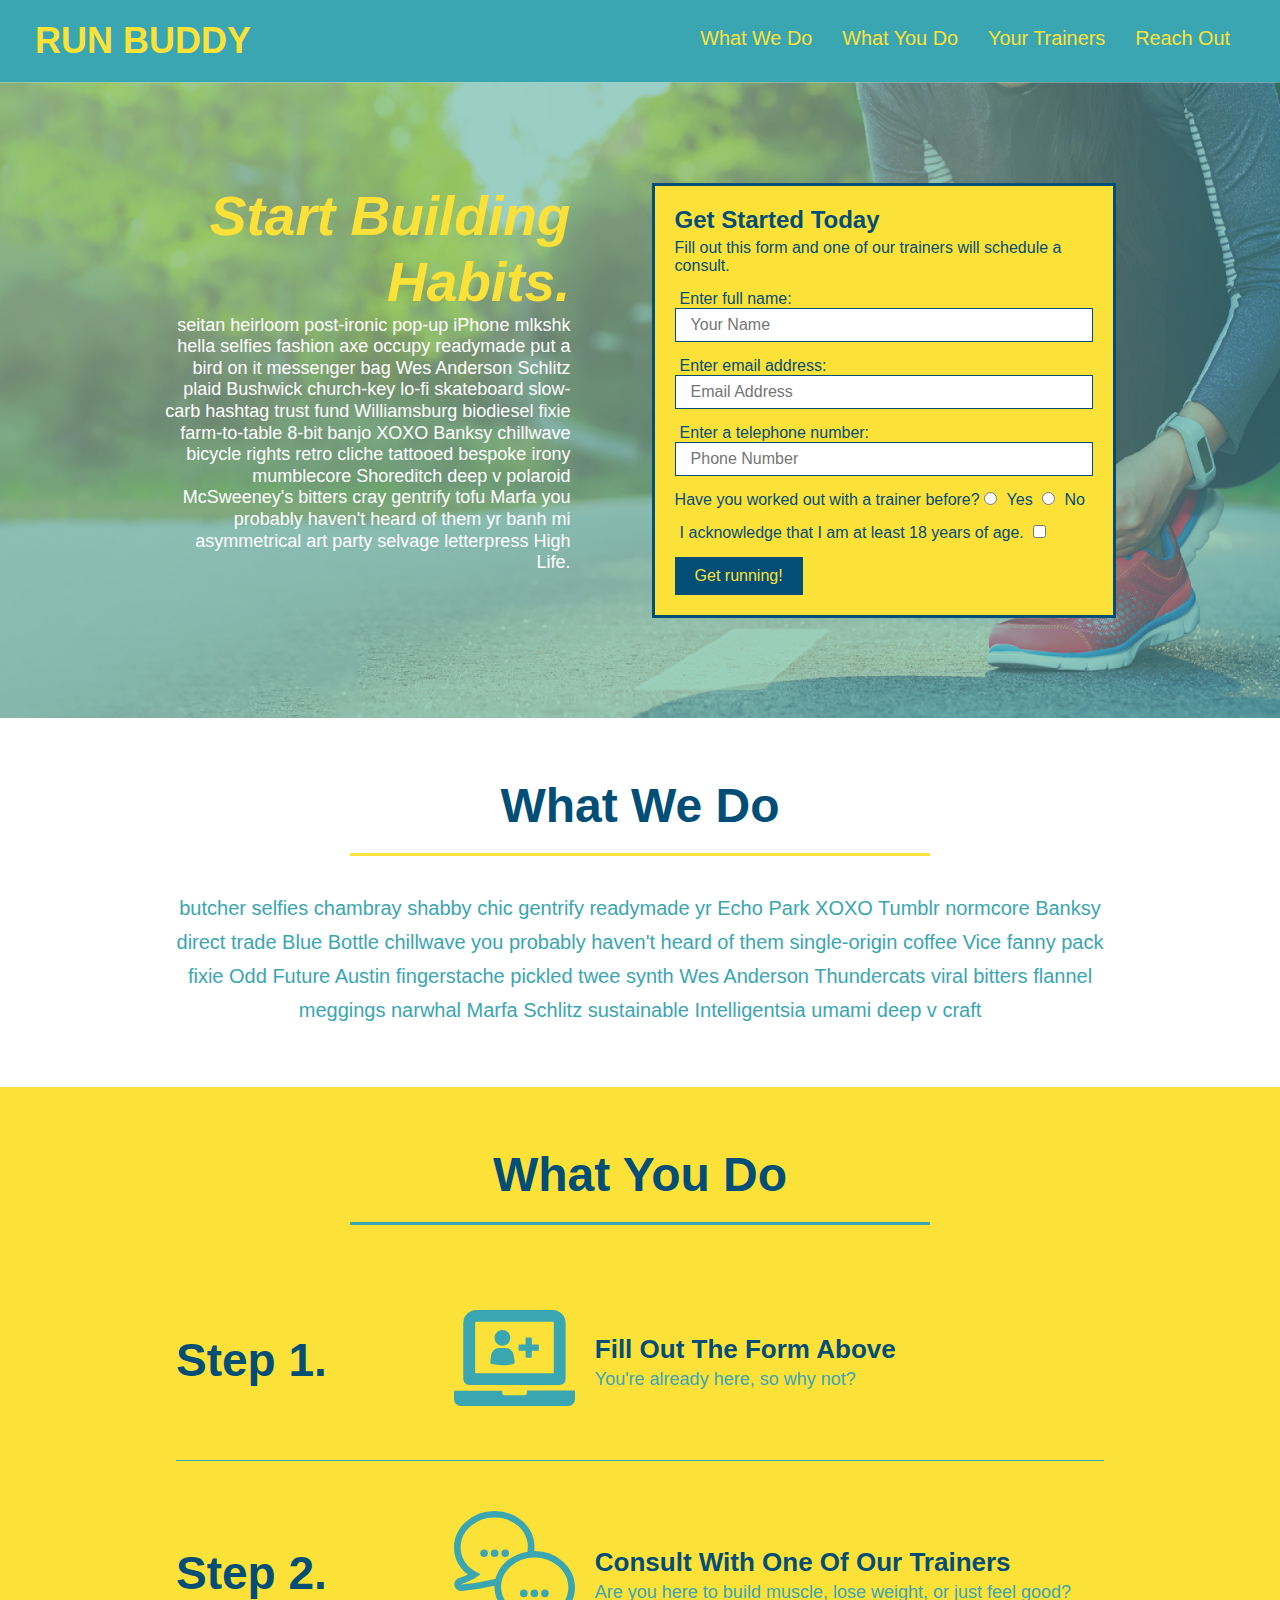
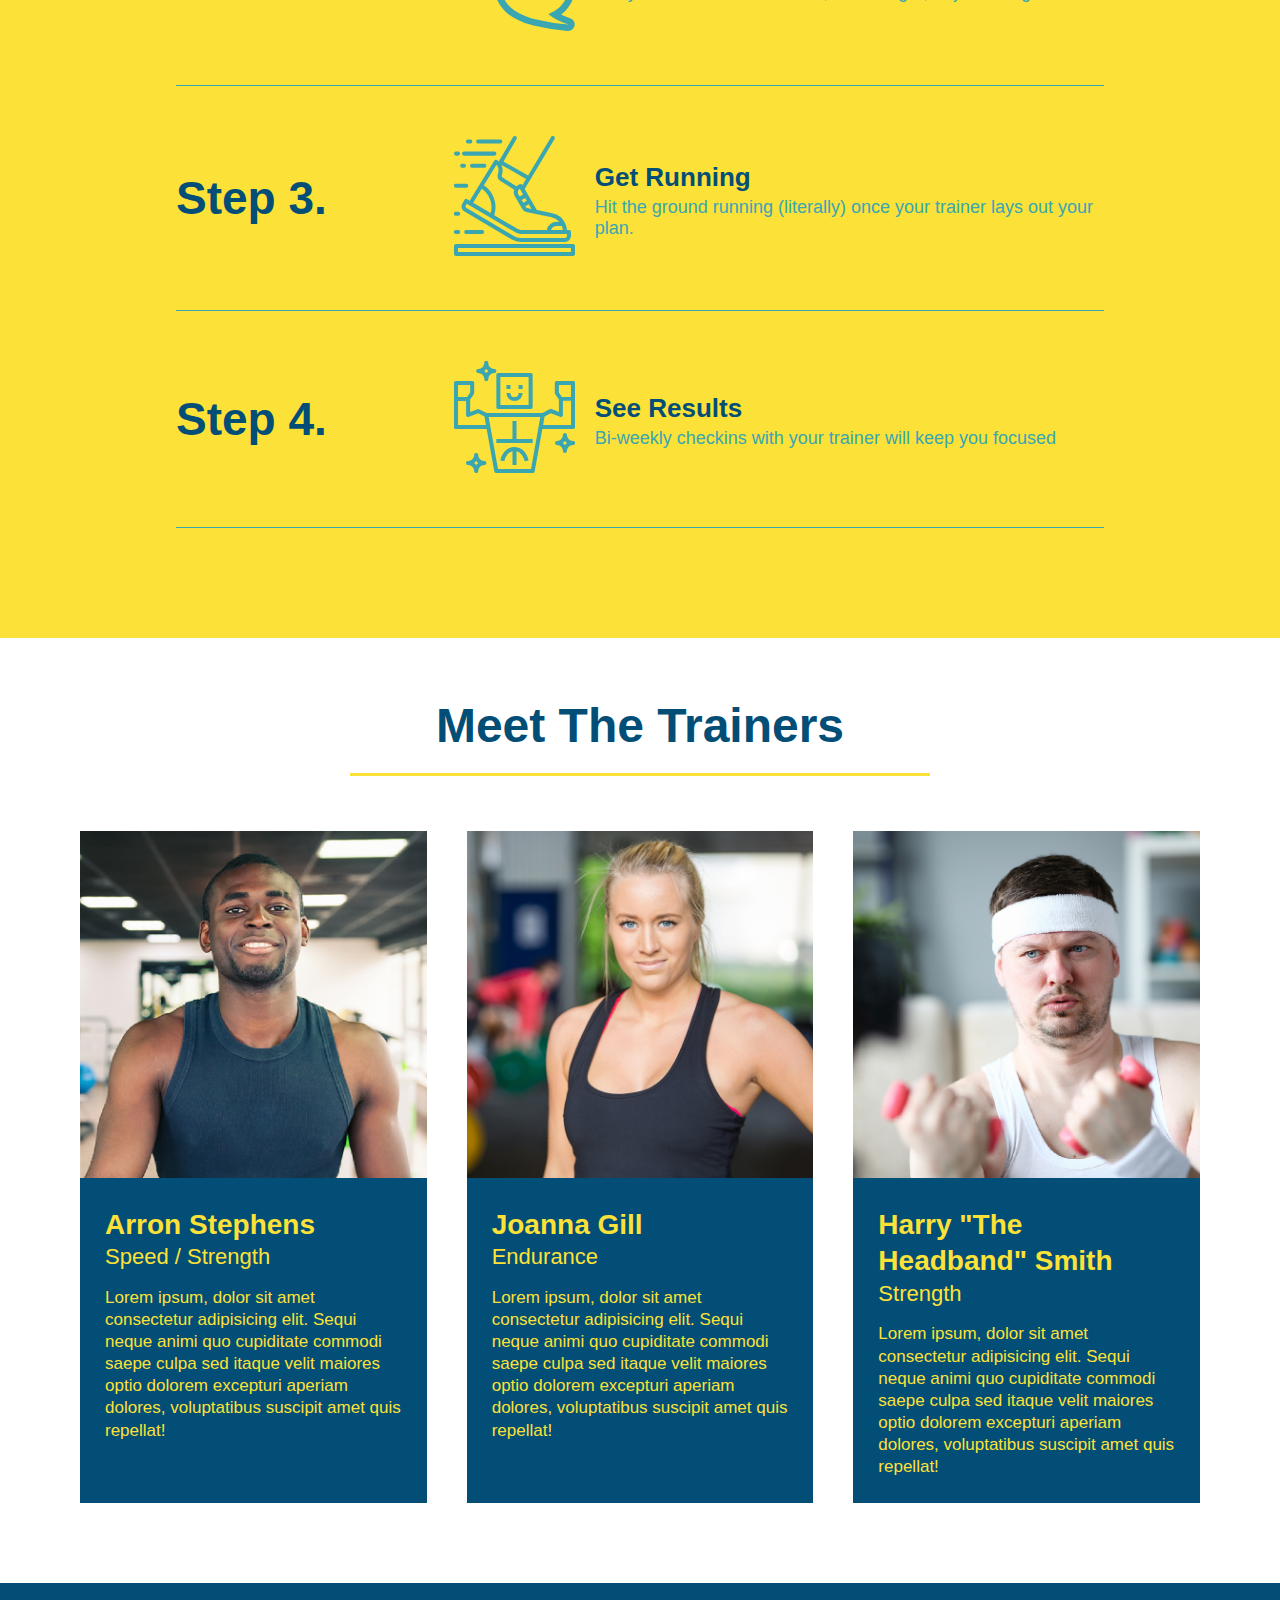
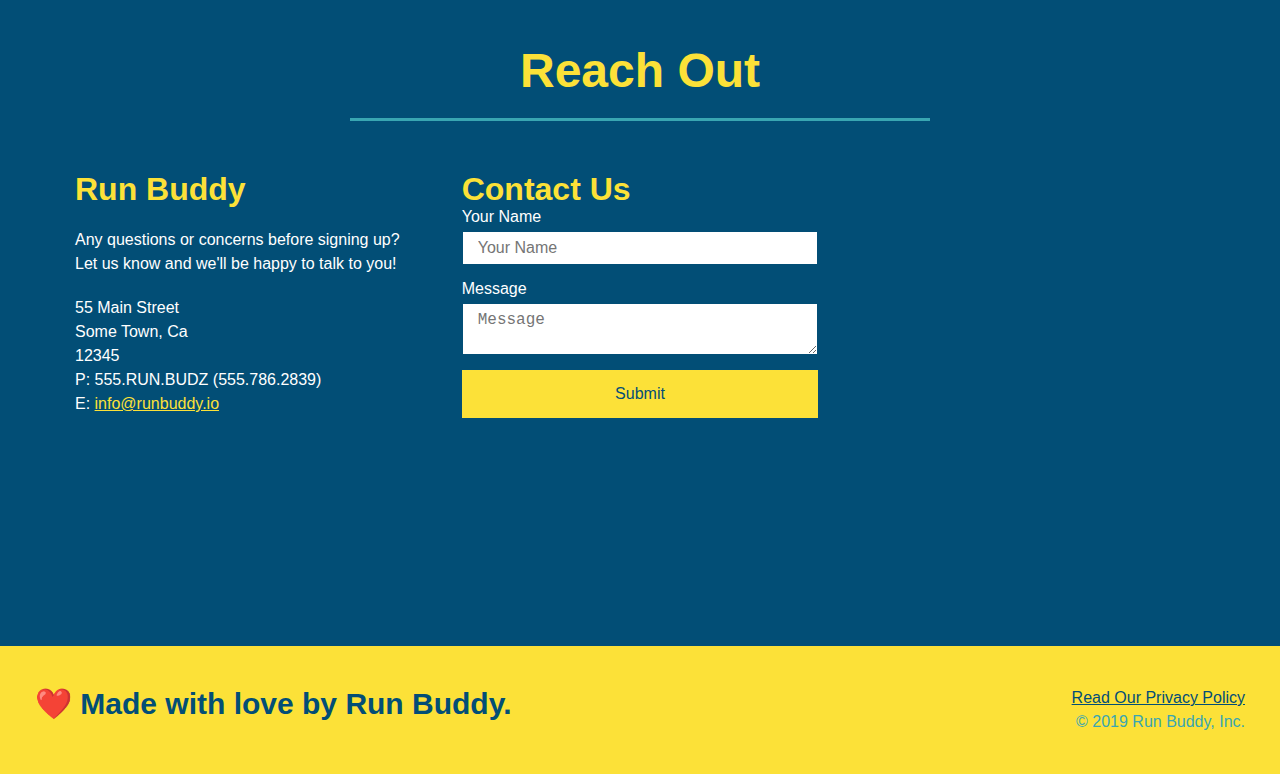
==== commit 873fba6f: "media query update" ====
--- a/index.html
+++ b/index.html
@@ -2,6 +2,7 @@
 <html lang="en">
   <head>
     <meta charset="UTF-8" />
+    <meta name="viewport" content="width=device-width, initial-scale=1.0" />
     <link rel="stylesheet" href="./assets/css/style.css">
     <title>Run Buddy</title>
   </head>
--- a/assets/css/style.css
+++ b/assets/css/style.css
@@ -45,7 +45,7 @@
 }
 
 header nav ul li a {
-  margin: 0 30px;
+  padding: 10px 15px;
   font-weight: lighter;
   font-size: 1.55vw;
 }
@@ -93,6 +93,7 @@
   display: flex;
   justify-content: center;
   flex-wrap: wrap;
+  align-items: flex-start
 }
 
 .hero-cta {
@@ -101,7 +102,7 @@
   margin: 3.5%;
   color: #fff;
   font-size: 18px;
-  line-height: 1.3;
+  line-height: 1.2;
 }
 
 .hero-cta h2 {
@@ -153,7 +154,7 @@
 
 /* SECTION TITLE STYLES START */
 .section-title {
-  font-size: 55px;
+  font-size: 48px;
   border-bottom: 3px solid;
   color: #024e76;
   padding-bottom: 20px;
@@ -358,4 +359,28 @@
 
 .flex-row {
   display: flex;
+}
+
+/* MEDIA QUERY FOR SMALLER DESKTOP SCREENS AND SMALLER */
+@media screen and (max-width: 980px) {
+  header h1 a {
+    /* this will be applied on any screen smaller than 980px */
+    
+  }
+}
+
+/* MEDIA QUERY FOR TABLETS AND SMALLER */
+@media screen and (max-width: 768px) {
+  header h1 {
+    /* this will be applied on any screen between 768px and 575px */
+    
+  }
+}
+
+/* MEDIA QUERY FOR MOBILE PHONES AND SMALLER */
+@media screen and (max-width: 575px) {
+  header h1 {
+    /* this will be applied on any screen smaller than 575px */
+    
+  }
 }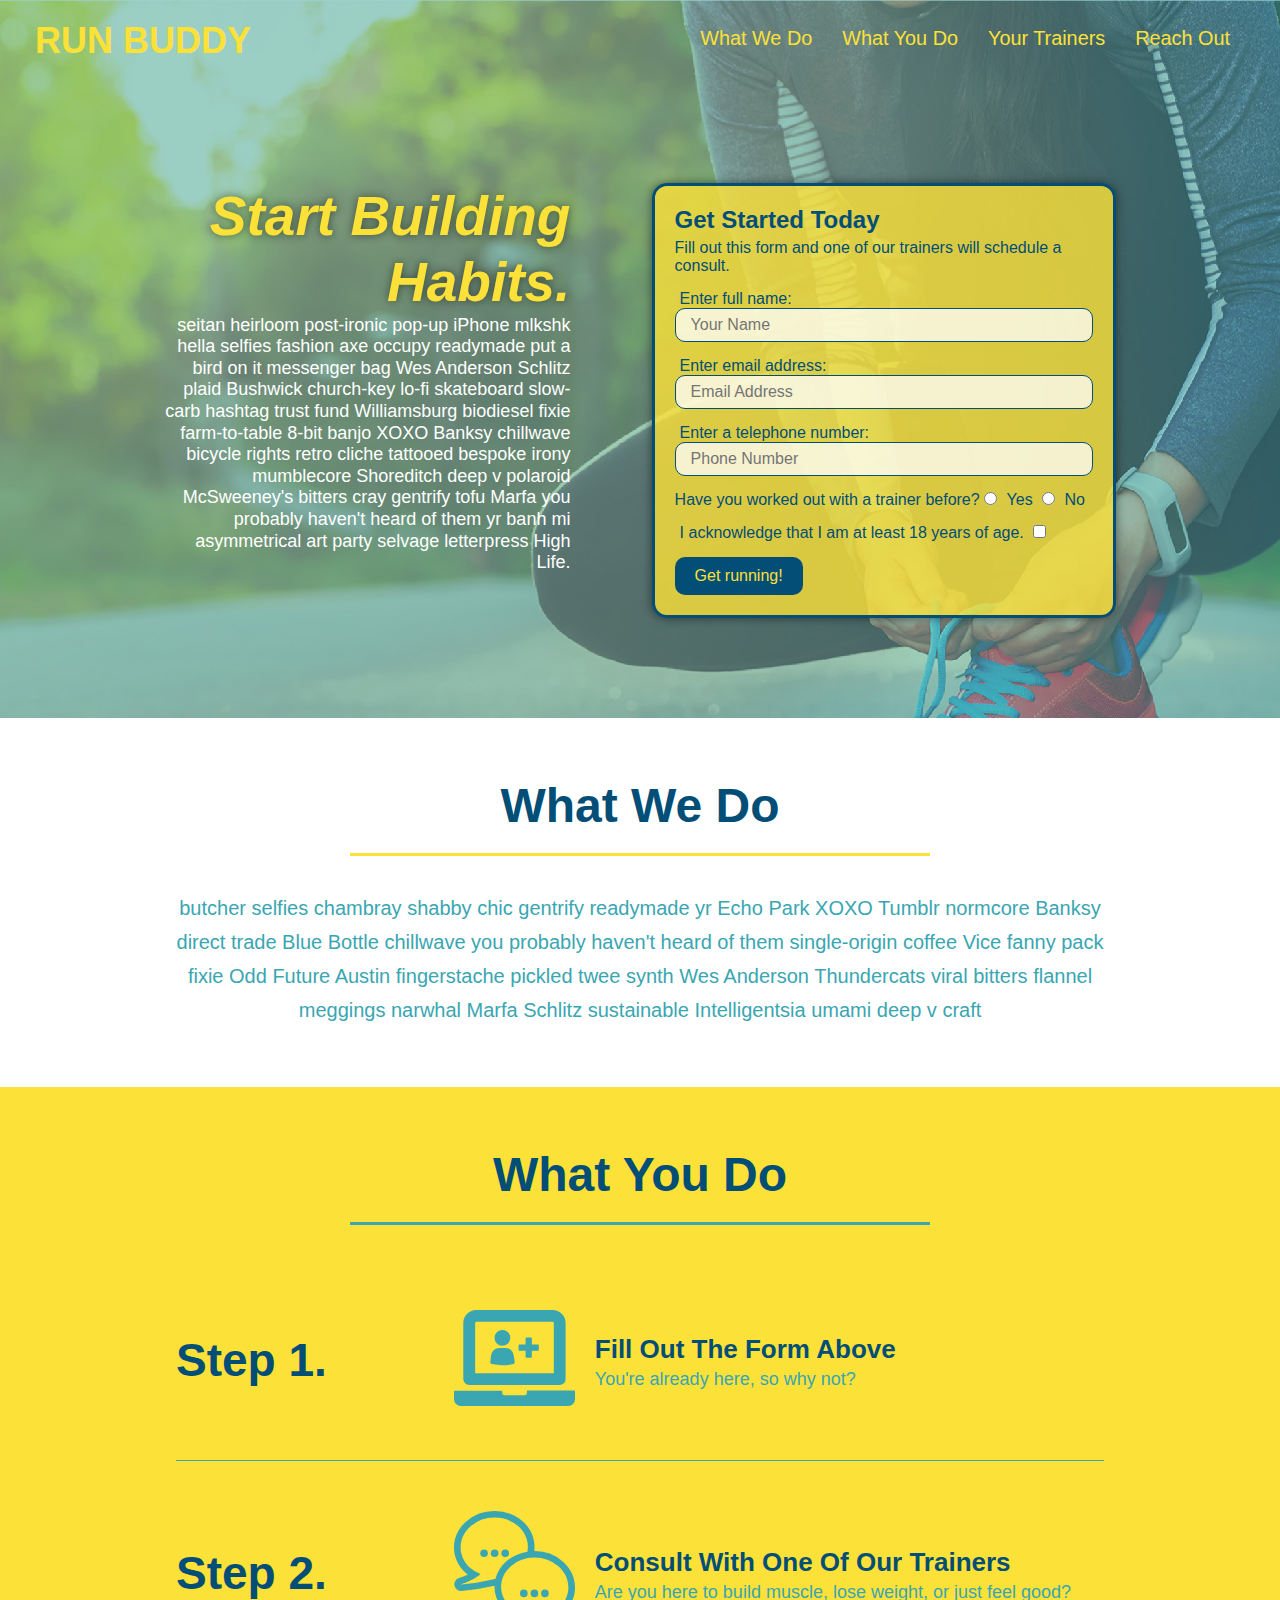
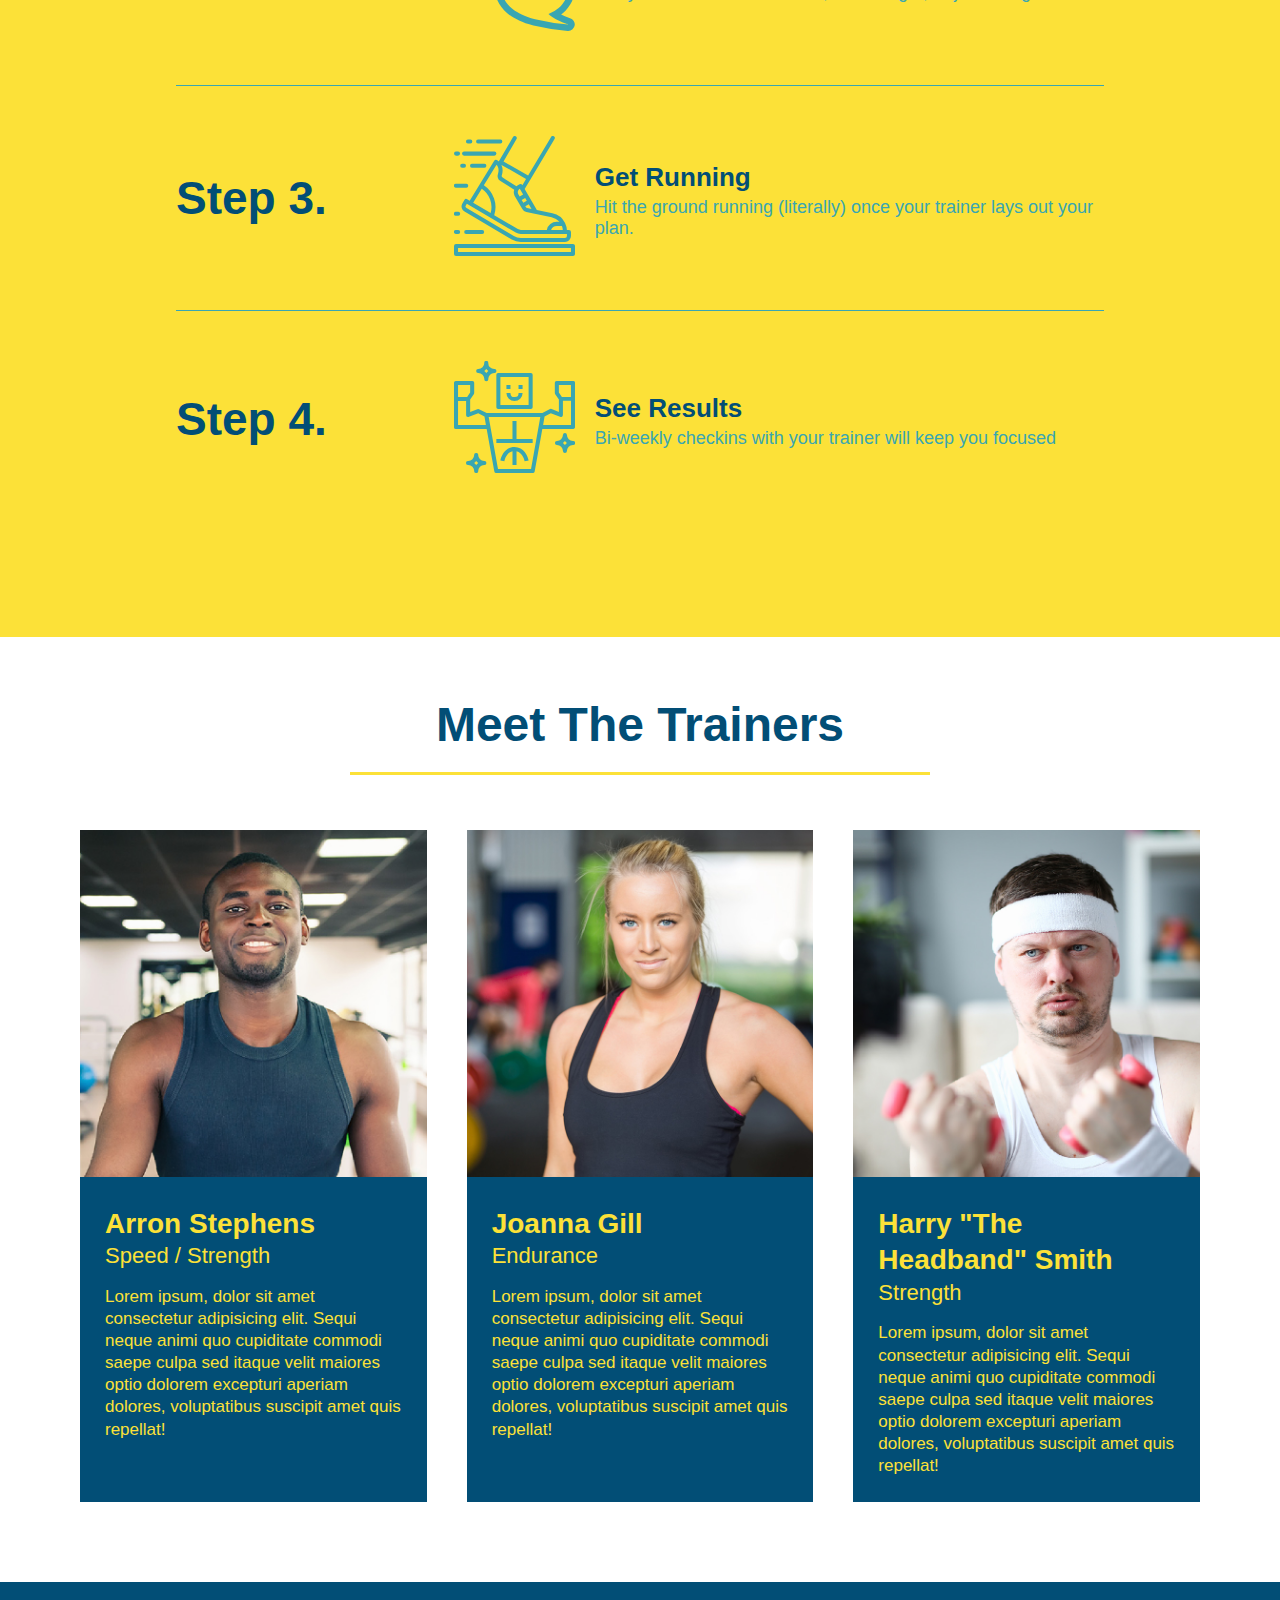
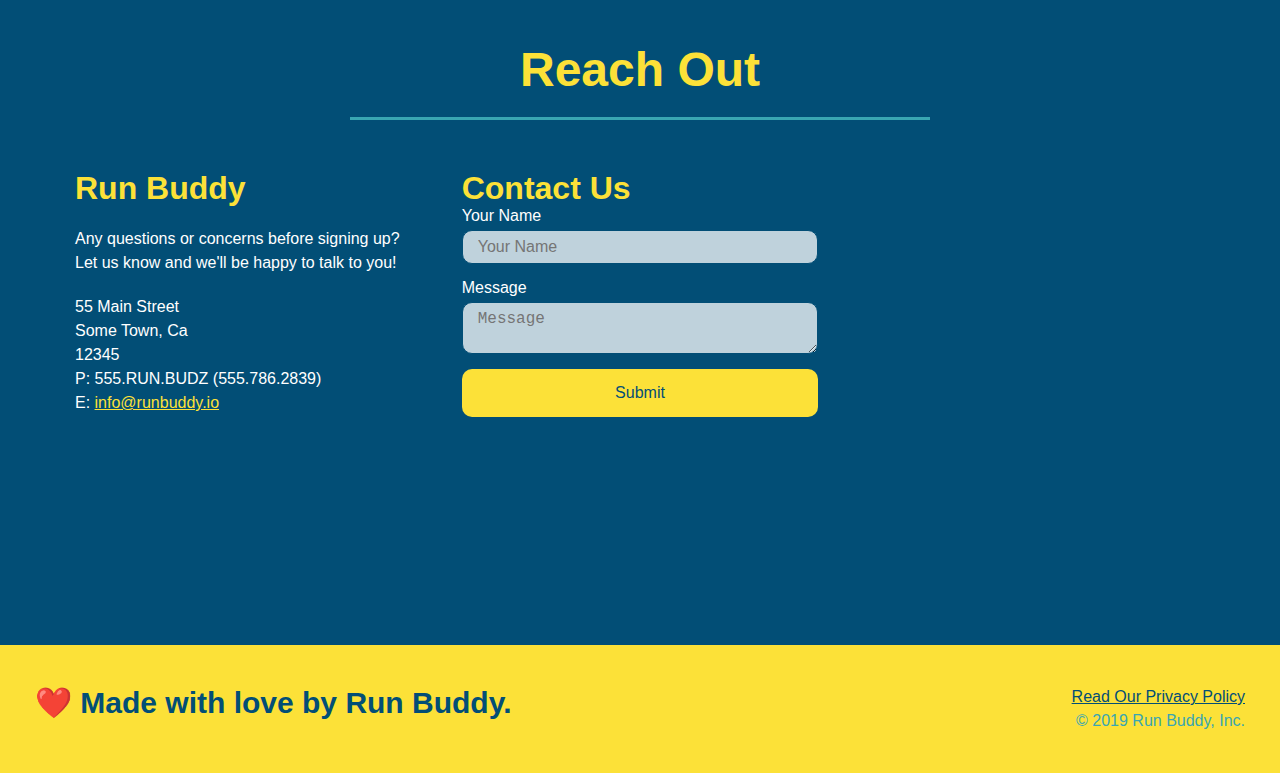
==== commit d961794a: "aesthetics update" ====
--- a/index.html
+++ b/index.html
@@ -9,6 +9,7 @@
   <body>
     <!-- navigation tags - block level element -->
     <header>
+    
       <h1>
         <a href="/">RUN BUDDY</a>
       </h1>
--- a/assets/css/style.css
+++ b/assets/css/style.css
@@ -18,6 +18,14 @@
   display: flex;
   justify-content: space-between;
   flex-wrap: wrap;
+  position: -webkit-sticky;
+  position: sticky;
+  top: 0;
+  background-image: url("../images/hero-bg.jpg");
+background-size: cover;
+background-attachment: fixed;
+background-position: 80%;
+
 }
 
 header h1 {
@@ -89,7 +97,8 @@
 .hero {
   background-image: url('../images/hero-bg.jpg');
   background-size: cover;
-  background-position: center;
+  background-attachment: fixed;
+  background-position: 80%;
   display: flex;
   justify-content: center;
   flex-wrap: wrap;
@@ -109,15 +118,20 @@
   font-style: italic;
   font-size: 55px;
   color: #fce138;
+  text-shadow: 0 0 10px rgba(0, 0, 0, 0.5);
+
 }
 
 .hero-form {
   border: 3px solid #024e76;
-  background-color: #fce138;
+  background-color: rgba(252, 225, 56, 0.8);
   padding: 20px;
   color: #024e76;
   width: 40%;
   margin: 3.5%;
+  box-shadow: 0 0 10px rgba(0, 0, 0, 0.5);
+  border-radius: 15px;
+
 }
 
 .hero-form h3 {
@@ -136,6 +150,7 @@
   color: #024e76;
   width: 100%;
   margin-bottom: 15px; 
+  border-radius: 10px;
 }
 
 .hero-form label {
@@ -148,7 +163,13 @@
   border: none;
   padding: 10px 20px;
   font-size: 16px;
+  border-radius: 10px;
+
 } 
+
+hero-form button:hover {
+  background-color: #39a6b2;  
+}
 /* HERO STYLES END */
 
 
@@ -194,7 +215,6 @@
   margin: 50px auto;
   padding-bottom: 50px;
   width: 80%;
-  border-bottom: 1px solid #39a6b2;
   display: flex;
   flex-wrap: wrap;
   align-items: center;
@@ -329,6 +349,8 @@
   width: 100%;
   margin-bottom: 15px;
   margin-top: 5px;
+  border-radius: 10px;
+
 }
 
 .contact-form button {
@@ -339,6 +361,13 @@
   text-align: center;
   padding: 15px 0;
   font-size: 16px;
+  border-radius: 10px;
+
+}
+
+.contact-form button:hover {
+  color: #fce138;
+  background: #39a6b2;
 }
 
 .contact-info a {
@@ -363,24 +392,164 @@
 
 /* MEDIA QUERY FOR SMALLER DESKTOP SCREENS AND SMALLER */
 @media screen and (max-width: 980px) {
-  header h1 a {
+  header {
+    padding-bottom: 0;
+    justify-content: center;
+    position: relative
     /* this will be applied on any screen smaller than 980px */
     
   }
+  header h1 {
+    width: 100%;
+    text-align: center;
+    text-shadow: 0 0 10px rgba(0, 0, 0, 0.5);
+
+  }
+
+  header nav ul {
+    margin-top: 20px;
+    width: 100%;
+    justify-content: center;
+  }
+
+  header nav ul li a {
+    font-size: 20px;
+    text-shadow: 0 0 10px rgba(0, 0, 0, 0.5);
+
+  }
+
+  header nav ul li a:hover {
+    background: #fce138;
+    color: #024e76;
+    border-radius: 15px;
+    text-shadow: none;
+  }
+  
+
+  footer h2, footer div {
+    text-align: center;
+    width: 100%;
+  }
+
+  .hero-cta, .hero-form {
+    width: 100%;
+  }
+  
+  .hero-cta {
+    text-align: center;
+  }
+
+  .section-title {
+    width: 80%;
+  }
+  
+  .trainer {
+    flex: 0 70%;
+  }
+  
+  .contact-info iframe{
+    flex: 1 100%;
+  }
+
 }
 
 /* MEDIA QUERY FOR TABLETS AND SMALLER */
 @media screen and (max-width: 768px) {
-  header h1 {
+    section {
+      padding: 30px 15px;
+    }
+  
     /* this will be applied on any screen between 768px and 575px */
-    
-  }
-}
+ 
+
+.step h3 {
+  flex: 1 100%;
+  text-align: center;
+}
+
+.step-info {
+  flex: 2 100%;
+  text-align: center;
+  justify-content: center;
+}
+
+.step-img {
+  flex: 0 32%;
+  margin-right: 0;
+  margin-top: 15px;
+  margin-bottom: 15px;
+}
+
+.step-text {
+  flex: 100%;  
+}
+
+}
+
+
+  
 
 /* MEDIA QUERY FOR MOBILE PHONES AND SMALLER */
 @media screen and (max-width: 575px) {
-  header h1 {
+
+  .hero-form button {
+    width: 100%;
+  }
+
+  .section-title {
+    width: 95%;
+  }
+
+  .intro p {
+    width: 100%;
+  }
+
+  .trainer {
+    flex: 0 100%;
+  }
+
+  .contact-info {
+    text-align: center;
+  }
+
+  .contact-info > * {
+    flex: 0 100%;
+  }
+
+  contact-form {
+    order: 3;
+  }
+}
+  
     /* this will be applied on any screen smaller than 575px */
-    
-  }
-}+   
+    /* update existing rule with this declaration */
+.form-input {
+  background-color: rgba(255,255,255, 0.75);
+}
+
+/* create a new rule for focus state */
+.form-input:focus {
+  background-color: rgba(255,255,255, 1);
+  outline: none;
+}
+
+.contact-form input, .contact-form textarea {
+  background-color: rgba(255,255,255, 0.75);
+
+  /* add a transparent background here */
+}
+
+/* create a new css rule for focus state */
+.contact-form input:focus, .contact-form textarea:focus {
+  background-color: rgba(255,255,255, 1);
+  outline: none;
+}
+
+.step:nth-child(even) {
+  border-bottom: 1px solid #39a6b2;
+}
+
+.step:not(:last-child) {
+  border-bottom: 1px solid #39a6b2;
+}
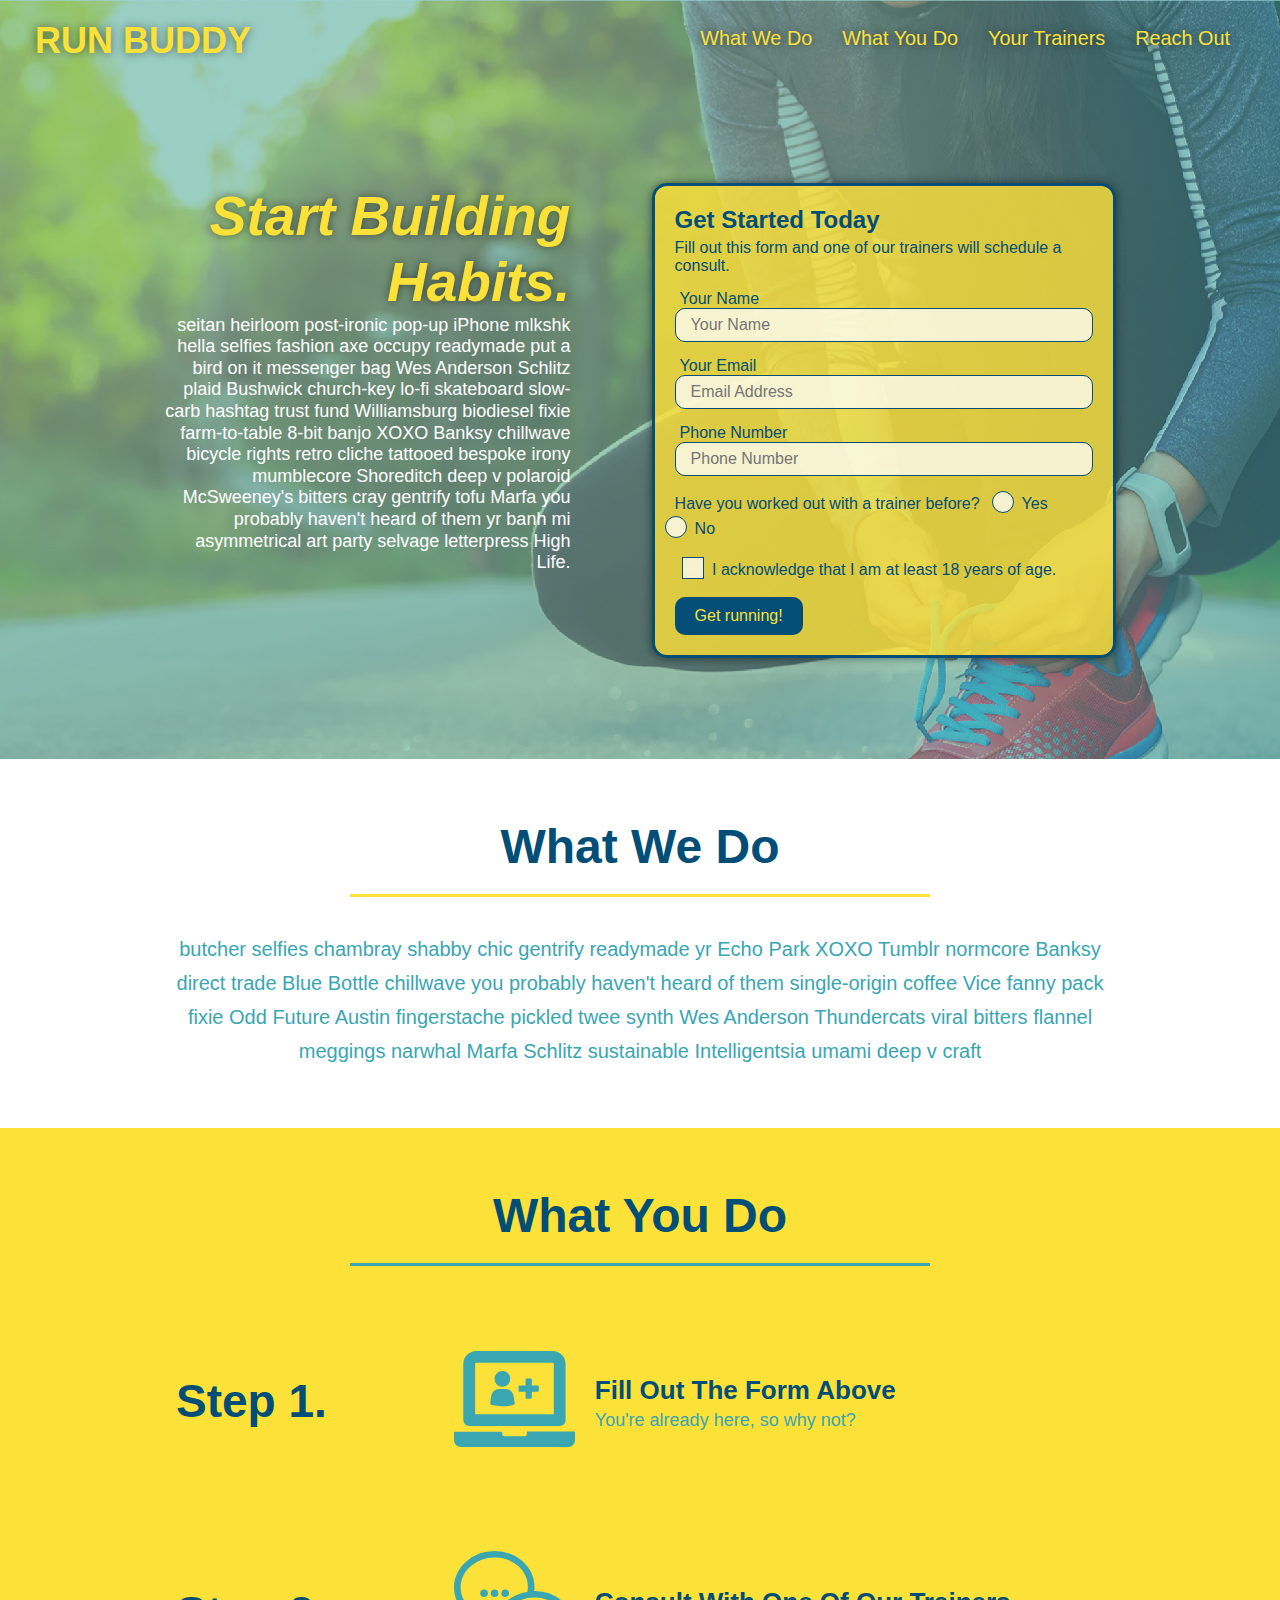
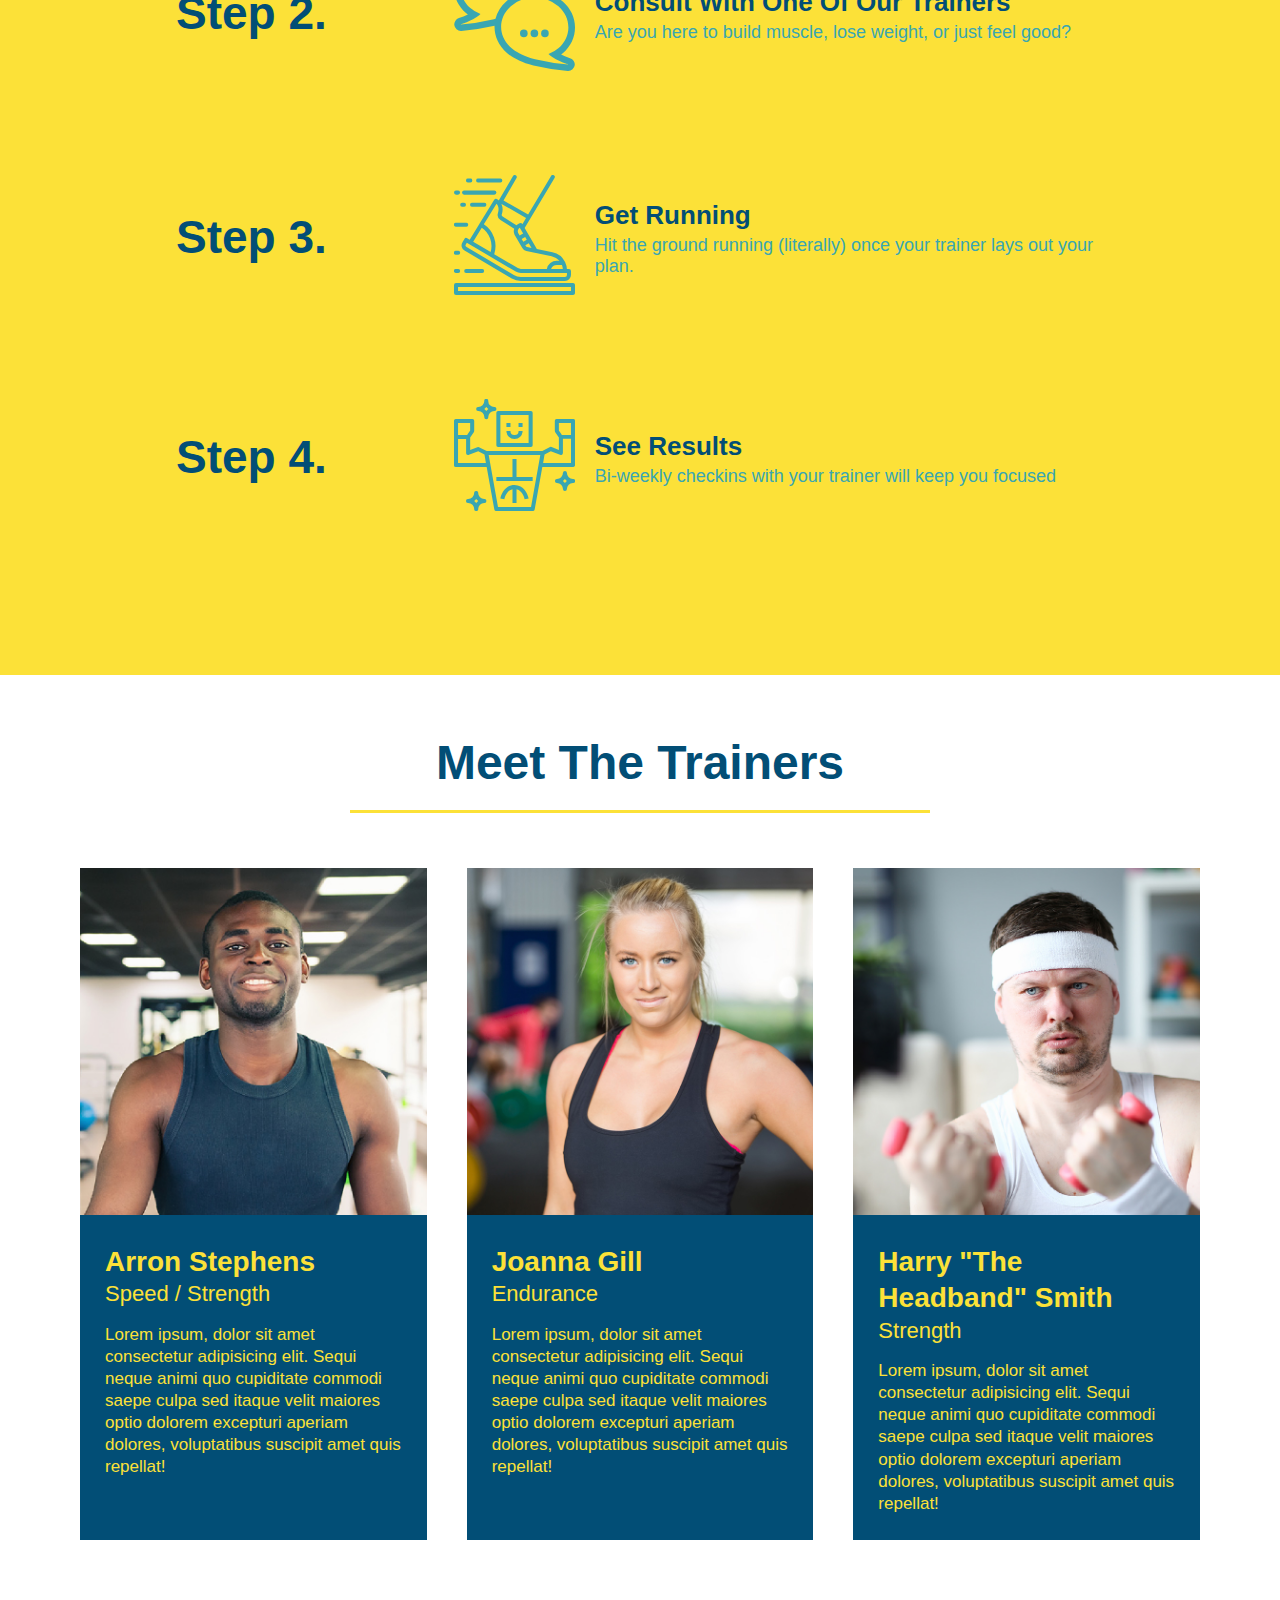
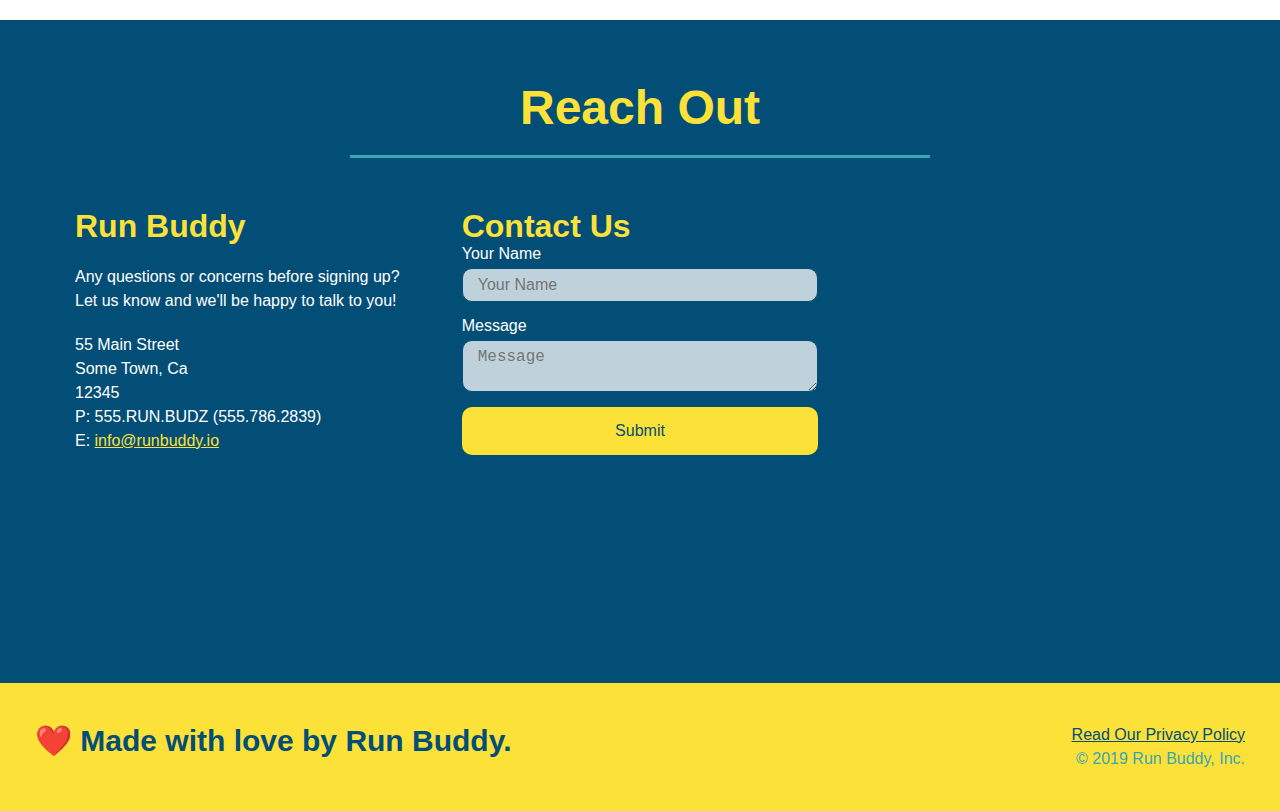
==== commit 191da830: "final css touches" ====
--- a/index.html
+++ b/index.html
@@ -9,7 +9,6 @@
   <body>
     <!-- navigation tags - block level element -->
     <header>
-    
       <h1>
         <a href="/">RUN BUDDY</a>
       </h1>
@@ -27,7 +26,6 @@
           <li>
             <a href="#reach-out">Reach Out</a>
           </li>
-          
         </ul>
       </nav>
     </header>
@@ -50,24 +48,28 @@
         <h3>Get Started Today</h3>
         <p>Fill out this form and one of our trainers will schedule a consult.</p>
         <form>
-          <label for="name">Enter full name:</label>
+          <label for="name">Your Name</label>
           <input type="text" placeholder="Your Name" id="name" name="name" class="form-input" />
-          <label for="email">Enter email address:</label>
+          <label for="email">Your Email</label>
           <input type="email" placeholder="Email Address" id="email" name="email" class="form-input" />
-          <label for="phone">Enter a telephone number:</label>
+          <label for="phone">Phone Number</label>
           <input type="tel" placeholder="Phone Number" name="phone" id="phone" class="form-input" />
           <p>
-            Have you worked out with a trainer before? 
-            <input type="radio" name="trainer-confirm" id="trainer-yes" />
-            <label for="trainer-yes">Yes</label>
-            <input type="radio" name="trainer-confirm" id="trainer-no"/>
-            <label for="trainer-no">No</label>
+            Have you worked out with a trainer before?
+            <span class="radio-wrapper">
+              <input type="radio" name="trainer-confirm" id="trainer-yes" />
+              <label for="trainer-yes">Yes</label>
+            </span>
+            <span class="radio-wrapper">
+              <input type="radio" name="trainer-confirm" id="trainer-no" />
+              <label for="trainer-no">No</label>
+            </span>
           </p>
           <p>
-            <label for="checkbox">
-              I acknowledge that I am at least 18 years of age.
-            </label>
-            <input type="checkbox" name="checkpoint1" id="checkbox" />
+            <span class="checkbox-wrapper">
+              <input type="checkbox" name="checkpoint1" id="checkbox" />
+              <label for="checkbox">I acknowledge that I am at least 18 years of age.</label>
+            </span>
           </p>
           <button type="submit">
             Get running!
@@ -248,3 +250,4 @@
     <!-- footer end -->
   </body>
 </html>
+
--- a/assets/css/style.css
+++ b/assets/css/style.css
@@ -1,3 +1,9 @@
+:root {
+  --primary-color: #fce138;
+  --secondary-color: #024e76;
+  --tertiary-color: #39a6b2;
+}
+
 * {
   box-sizing: border-box;
   margin: 0;
@@ -5,7 +11,7 @@
 }
 
 body {
-  color: #39a6b2;
+  color: var(--tertiary-color);
   font-family: Helvetica, Arial, sans-serif;
 }
 
@@ -14,30 +20,31 @@
 
 header {
   padding: 20px 35px;
-  background-color: #39a6b2;
+  background-color: var(--tertiary-color);
   display: flex;
   justify-content: space-between;
   flex-wrap: wrap;
+  position: sticky;
   position: -webkit-sticky;
-  position: sticky;
   top: 0;
   background-image: url("../images/hero-bg.jpg");
-background-size: cover;
-background-attachment: fixed;
-background-position: 80%;
-
+  background-size: cover;
+  background-attachment: fixed;
+  background-position: 80%;
+  z-index: 9999;
 }
 
 header h1 {
   font-weight: bold;
   margin: 0;
   font-size: 36px;
-  color: #fce138;
+  color: var(--primary-color);
+  text-shadow: 0 0 10px rgba(0, 0, 0, 0.5);
 }
 
 header a {
   text-decoration: none;
-  color: #fce138;
+  color: var(--primary-color);
 }
 
 header nav {
@@ -56,6 +63,14 @@
   padding: 10px 15px;
   font-weight: lighter;
   font-size: 1.55vw;
+  text-shadow: 0 0 10px rgba(0, 0, 0, 0.5);
+}
+
+header nav ul li a:hover {
+  background: var(--primary-color);
+  color: var(--secondary-color);
+  border-radius: 15px;
+  text-shadow: none;
 }
 
 /* HEADER / NAVBAR STYLES END */
@@ -64,7 +79,7 @@
 
 /* FOOTER STYLES START */
 footer {
-  background: #fce138;
+  background: var(--primary-color);
   padding: 40px 35px;
   display: flex;
   justify-content: space-between;
@@ -73,7 +88,7 @@
 }
 
 footer h2 {
-  color: #024e76;
+  color: var(--secondary-color);
   font-size: 30px;
   margin: 0;
 }
@@ -84,7 +99,7 @@
 }
 
 footer a {
-  color: #024e76;
+  color: var(--secondary-color);
 }
 /* END FOOTER STYLES */
 
@@ -97,12 +112,12 @@
 .hero {
   background-image: url('../images/hero-bg.jpg');
   background-size: cover;
+  display: flex;
+  justify-content: center;
+  flex-wrap: wrap;
+  align-items: flex-start;
   background-attachment: fixed;
   background-position: 80%;
-  display: flex;
-  justify-content: center;
-  flex-wrap: wrap;
-  align-items: flex-start
 }
 
 .hero-cta {
@@ -117,21 +132,23 @@
 .hero-cta h2 {
   font-style: italic;
   font-size: 55px;
-  color: #fce138;
+  color: var(--primary-color);
   text-shadow: 0 0 10px rgba(0, 0, 0, 0.5);
-
 }
 
 .hero-form {
-  border: 3px solid #024e76;
-  background-color: rgba(252, 225, 56, 0.8);
+  border: 3px solid var(--secondary-color);
+  background-color: rgba(255, 225, 56, 0.8);
   padding: 20px;
-  color: #024e76;
+  color: var(--secondary-color);
   width: 40%;
   margin: 3.5%;
+  border-radius: 15px;
   box-shadow: 0 0 10px rgba(0, 0, 0, 0.5);
-  border-radius: 15px;
-
+}
+
+.hero-form button:hover {
+  background-color: var(--tertiary-color);  
 }
 
 .hero-form h3 {
@@ -143,14 +160,20 @@
 }
 
 .form-input {
-  border: 1px solid #024e76;
+  border: 1px solid var(--secondary-color);
   display: block;
   padding: 7px 15px;
   font-size: 16px;
-  color: #024e76;
+  color: var(--secondary-color);
   width: 100%;
   margin-bottom: 15px; 
   border-radius: 10px;
+  background-color: rgba(255,255,255, 0.75);
+}
+
+.form-input:focus {
+  background-color: rgba(255,255,255, 1);
+  outline: none;
 }
 
 .hero-form label {
@@ -158,17 +181,72 @@
 }
 
 .hero-form button {
-  color: #fce138;
-  background-color: #024e76;
+  color: var(--primary-color);
+  background-color: var(--secondary-color);
   border: none;
   padding: 10px 20px;
   font-size: 16px;
   border-radius: 10px;
-
 } 
 
-hero-form button:hover {
-  background-color: #39a6b2;  
+.checkbox-wrapper input, .radio-wrapper input {
+  opacity: 0;
+}
+
+.checkbox-wrapper label, .radio-wrapper label {
+  position: relative;
+  left: 10px;
+  margin: 10px;
+  line-height: 1.6;
+}
+
+.checkbox-wrapper label::before, .radio-wrapper label::before {
+  content: "";
+  height: 20px;
+  width: 20px;
+  background: rgba(255, 255, 255, 0.75);  
+  border: 1px solid var(--secondary-color);  
+  position: absolute;
+  top: -4px;
+  left: -30px;
+}
+
+.radio-wrapper label::before {
+  border-radius: 50%;
+}
+
+.radio-wrapper label::after {
+  content: "";
+  height: 20px;
+  width: 20px;
+  border-radius: 50%;
+  background: var(--secondary-color);
+  position: absolute;
+  left: -29px;
+  top: -3px;
+  background-image: radial-gradient(circle, var(--tertiary-color), var(--secondary-color));
+}
+
+.checkbox-wrapper label::after {
+  content: "";
+  height: 6px;
+  width: 14px;
+  border-left: 2px solid var(--secondary-color);
+  border-bottom: 2px solid var(--secondary-color);
+  position: absolute;
+  left: -26px;
+  top: 1px;
+  transform: rotate(-58deg);
+}
+
+.checkbox-wrapper input + label::after, 
+.radio-wrapper input + label::after {
+  content: none;
+}
+
+.checkbox-wrapper input:checked + label::after, 
+.radio-wrapper input:checked + label::after {
+  content: "";
 }
 /* HERO STYLES END */
 
@@ -177,7 +255,7 @@
 .section-title {
   font-size: 48px;
   border-bottom: 3px solid;
-  color: #024e76;
+  color: var(--secondary-color);
   padding-bottom: 20px;
   text-align: center;
   margin: 0 auto 35px auto;
@@ -185,19 +263,18 @@
 }
 
 .primary-border {
-  border-color: #fce138;
+  border-color: var(--primary-color);
 }
 
 .secondary-border {
-  border-color: #39a6b2;
+  border-color: var(--tertiary-color);
 }
 /* SECTION TITLE STYLES END */
 
 /* WHAT WE DO STYLES */
-
 .intro p {
   line-height: 1.7;
-  color: #39a6b2;
+  color: var(--tertiary-color);
   width: 80%;
   margin: 0 auto;
   font-size: 20px;
@@ -208,7 +285,7 @@
 
 /* WHAT YOU DO STYLES START */
 .steps { 
-  background: #fce138;
+  background: var(--primary-color);
 }
 
 .step {
@@ -221,8 +298,12 @@
   justify-content: space-between;
 }
 
+.step:last-child {
+  border-bottom: none;
+}
+
 .step h3 {
-  color: #024e76;
+  color: var(--secondary-color);
   font-size: 46px;
   flex: 1 30%;
 }
@@ -248,16 +329,15 @@
 }
 
 .step-text p {
-  color: #39a6b2;
+  color: var(--tertiary-color);
   font-size: 18px;
 }
 
 .step-text h4 {
   font-size: 26px;
   line-height: 1.5;
-  color: #024e76;
-}
-
+  color: var(--secondary-color);
+}
 /* WHAT YOU DO STYLES END */
 
 /* MEET THE TRAINERS START */
@@ -272,8 +352,8 @@
 .trainer {
   margin: 20px;
   flex: 1;
-  background: #024e76;
-  color: #fce138;
+  background: var(--secondary-color);
+  color: var(--primary-color);
 }
 
 .trainer img {
@@ -302,11 +382,11 @@
 
 /* REACH OUT STYLES START */
 .contact {
-  background: #024e76;
+  background: var(--secondary-color);
 }
 
 .contact h2 {
-  color: #fce138;
+  color: var(--primary-color);
 }
 
 .contact-info {
@@ -329,7 +409,7 @@
 }
 
 .contact-info h3 {
-  color: #fce138;
+  color: var(--primary-color);
   font-size: 32px;
 }
 
@@ -341,40 +421,42 @@
 }
 
 .contact-form input, .contact-form textarea {
-  border: 1px solid #024e76;
+  border: 1px solid var(--secondary-color);
   display: block;
   padding: 7px 15px;
   font-size: 16px;
-  color: #024e76;
+  color: var(--secondary-color);
   width: 100%;
   margin-bottom: 15px;
   margin-top: 5px;
   border-radius: 10px;
-
+  background-color: rgba(255,255,255, 0.75);
+}
+
+.contact-form input:focus, .contact-form textarea:focus {
+  background-color: rgba(255,255,255, 1);
+  outline: none;
 }
 
 .contact-form button {
   width: 100%;
   border: none;
-  background: #fce138;
-  color: #024e76;
+  background: var(--primary-color);
+  color: var(--secondary-color);
   text-align: center;
   padding: 15px 0;
   font-size: 16px;
   border-radius: 10px;
-
 }
 
 .contact-form button:hover {
-  color: #fce138;
-  background: #39a6b2;
+  color: var(--primary-color);
+  background: var(--tertiary-color);
 }
 
 .contact-info a {
-  color: #fce138;
-}
-
-
+  color: var(--primary-color);
+}
 /* REACH OUT STYLES END */
 
 /* UTILITIES */
@@ -395,15 +477,12 @@
   header {
     padding-bottom: 0;
     justify-content: center;
-    position: relative
-    /* this will be applied on any screen smaller than 980px */
-    
-  }
+    position: relative;
+  }
+
   header h1 {
     width: 100%;
     text-align: center;
-    text-shadow: 0 0 10px rgba(0, 0, 0, 0.5);
-
   }
 
   header nav ul {
@@ -414,17 +493,7 @@
 
   header nav ul li a {
     font-size: 20px;
-    text-shadow: 0 0 10px rgba(0, 0, 0, 0.5);
-
-  }
-
-  header nav ul li a:hover {
-    background: #fce138;
-    color: #024e76;
-    border-radius: 15px;
-    text-shadow: none;
-  }
-  
+  }
 
   footer h2, footer div {
     text-align: center;
@@ -450,48 +519,43 @@
   .contact-info iframe{
     flex: 1 100%;
   }
-
 }
 
 /* MEDIA QUERY FOR TABLETS AND SMALLER */
 @media screen and (max-width: 768px) {
-    section {
-      padding: 30px 15px;
-    }
-  
-    /* this will be applied on any screen between 768px and 575px */
- 
-
-.step h3 {
-  flex: 1 100%;
-  text-align: center;
-}
-
-.step-info {
-  flex: 2 100%;
-  text-align: center;
-  justify-content: center;
-}
-
-.step-img {
-  flex: 0 32%;
-  margin-right: 0;
-  margin-top: 15px;
-  margin-bottom: 15px;
-}
-
-.step-text {
-  flex: 100%;  
-}
-
-}
-
-
-  
+  section {
+    padding: 30px 15px;
+  }
+
+  .step h3 {
+    flex: 1 100%;
+    text-align: center;
+  }
+
+  .step-info {
+    flex: 2 100%;
+    text-align: center;
+    justify-content: center;
+  }
+
+  .step-img {
+    flex: 0 32%;
+    margin-right: 0;
+    margin-top: 15px;
+    margin-bottom: 15px;
+  }
+
+  .step-text {
+    flex: 100%;  
+  }
+
+  .trainer-bio h3, .trainer-bio h4 {
+    display: block;
+  }
+}
 
 /* MEDIA QUERY FOR MOBILE PHONES AND SMALLER */
 @media screen and (max-width: 575px) {
-
   .hero-form button {
     width: 100%;
   }
@@ -516,40 +580,7 @@
     flex: 0 100%;
   }
 
-  contact-form {
+  .contact-form {
     order: 3;
   }
-}
-  
-    /* this will be applied on any screen smaller than 575px */
-   
-    /* update existing rule with this declaration */
-.form-input {
-  background-color: rgba(255,255,255, 0.75);
-}
-
-/* create a new rule for focus state */
-.form-input:focus {
-  background-color: rgba(255,255,255, 1);
-  outline: none;
-}
-
-.contact-form input, .contact-form textarea {
-  background-color: rgba(255,255,255, 0.75);
-
-  /* add a transparent background here */
-}
-
-/* create a new css rule for focus state */
-.contact-form input:focus, .contact-form textarea:focus {
-  background-color: rgba(255,255,255, 1);
-  outline: none;
-}
-
-.step:nth-child(even) {
-  border-bottom: 1px solid #39a6b2;
-}
-
-.step:not(:last-child) {
-  border-bottom: 1px solid #39a6b2;
-}
+}